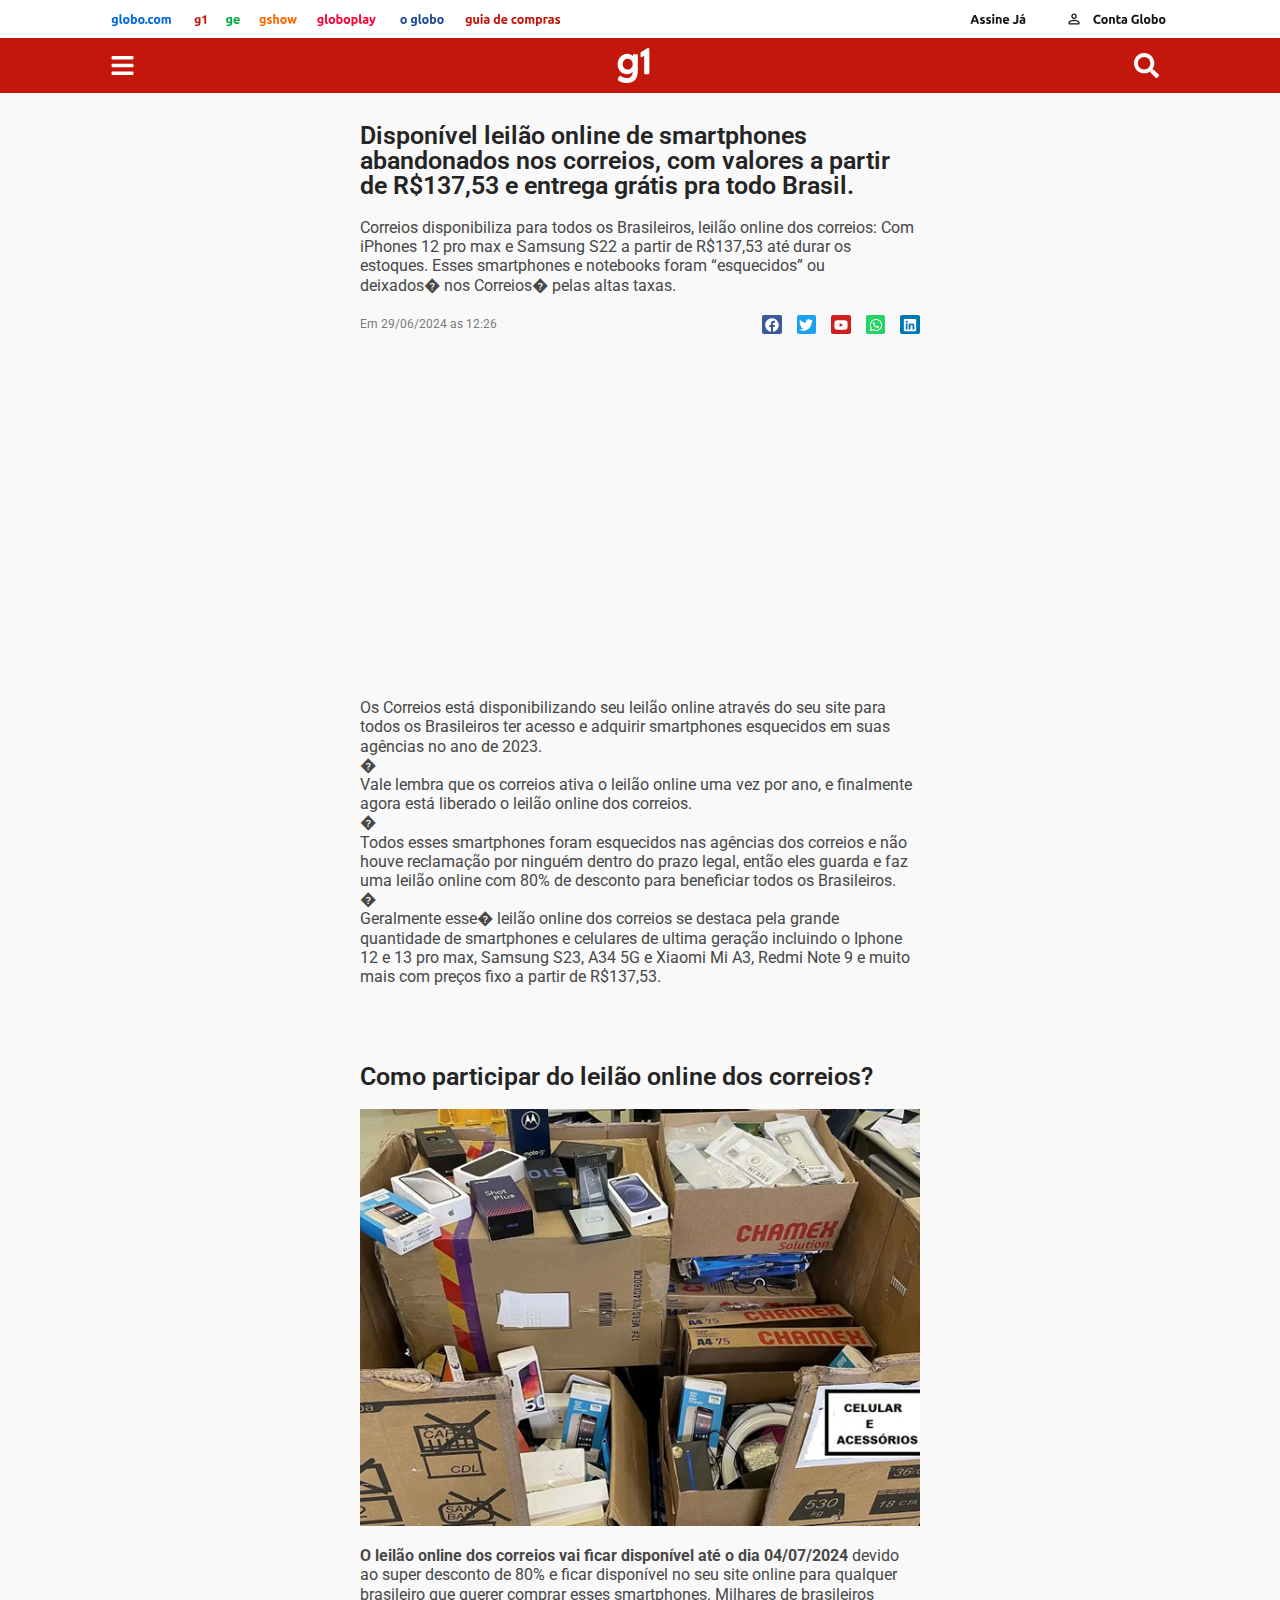
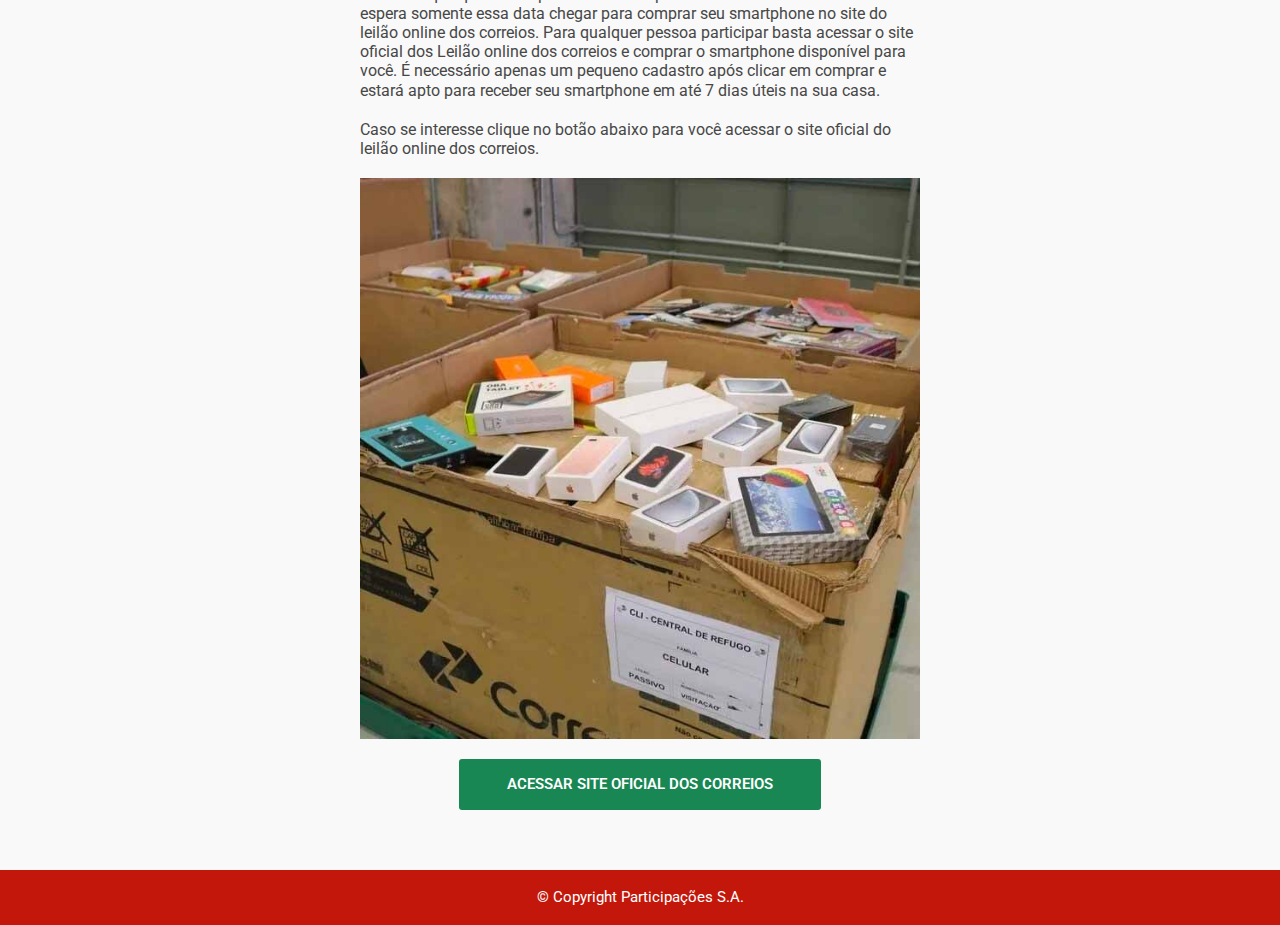
==== correios-adv/index.html @ c5d252d3 "Add files via upload" ====
<!DOCTYPE html><html lang="pt-BR"><head>
<!-- Google tag (gtag.js) -->
<script defer="" referrerpolicy="origin" src="/cdn-cgi/zaraz/s.js?z=[base64]"></script><script async="" src="https://www.googletagmanager.com/gtag/js?id=G-P52K49GHXB"></script>
<script>
  window.dataLayer = window.dataLayer || [];
  function gtag(){dataLayer.push(arguments);}
  gtag('js', new Date());

  gtag('config', 'G-P52K49GHXB');
</script>
<script src="js/latest.js" async="" defer=""></script>
	<meta charset="UTF-8">
			<title>Portal</title>
		<meta name="viewport" content="width=device-width, initial-scale=1">
<meta name="robots" content="max-image-preview:large">
<title>Portal</title>
<link rel="alternate" type="application/rss+xml" title="Feed para Portal »" href="https://portalnoticiaseconomia.online/feed/">
<link rel="alternate" type="application/rss+xml" title="Feed de comentários para Portal »" href="https://portalnoticiaseconomia.online/comments/feed/">
<script defer="" referrerpolicy="origin" src="js/s.js"></script><script async="" src="js/gtm.js"></script><script>
window._wpemojiSettings = {"baseUrl":"https:\/\/s.w.org\/images\/core\/emoji\/15.0.3\/72x72\/","ext":".png","svgUrl":"https:\/\/s.w.org\/images\/core\/emoji\/15.0.3\/svg\/","svgExt":".svg","source":{"concatemoji":"https:\/\/portalnoticiaseconomia.online\/wp-includes\/js\/wp-emoji-release.min.js?ver=6.5.5"}};
/*! This file is auto-generated */
!function(i,n){var o,s,e;function c(e){try{var t={supportTests:e,timestamp:(new Date).valueOf()};sessionStorage.setItem(o,JSON.stringify(t))}catch(e){}}function p(e,t,n){e.clearRect(0,0,e.canvas.width,e.canvas.height),e.fillText(t,0,0);var t=new Uint32Array(e.getImageData(0,0,e.canvas.width,e.canvas.height).data),r=(e.clearRect(0,0,e.canvas.width,e.canvas.height),e.fillText(n,0,0),new Uint32Array(e.getImageData(0,0,e.canvas.width,e.canvas.height).data));return t.every(function(e,t){return e===r[t]})}function u(e,t,n){switch(t){case"flag":return n(e,"\ud83c\udff3\ufe0f\u200d\u26a7\ufe0f","\ud83c\udff3\ufe0f\u200b\u26a7\ufe0f")?!1:!n(e,"\ud83c\uddfa\ud83c\uddf3","\ud83c\uddfa\u200b\ud83c\uddf3")&&!n(e,"\ud83c\udff4\udb40\udc67\udb40\udc62\udb40\udc65\udb40\udc6e\udb40\udc67\udb40\udc7f","\ud83c\udff4\u200b\udb40\udc67\u200b\udb40\udc62\u200b\udb40\udc65\u200b\udb40\udc6e\u200b\udb40\udc67\u200b\udb40\udc7f");case"emoji":return!n(e,"\ud83d\udc26\u200d\u2b1b","\ud83d\udc26\u200b\u2b1b")}return!1}function f(e,t,n){var r="undefined"!=typeof WorkerGlobalScope&&self instanceof WorkerGlobalScope?new OffscreenCanvas(300,150):i.createElement("canvas"),a=r.getContext("2d",{willReadFrequently:!0}),o=(a.textBaseline="top",a.font="600 32px Arial",{});return e.forEach(function(e){o[e]=t(a,e,n)}),o}function t(e){var t=i.createElement("script");t.src=e,t.defer=!0,i.head.appendChild(t)}"undefined"!=typeof Promise&&(o="wpEmojiSettingsSupports",s=["flag","emoji"],n.supports={everything:!0,everythingExceptFlag:!0},e=new Promise(function(e){i.addEventListener("DOMContentLoaded",e,{once:!0})}),new Promise(function(t){var n=function(){try{var e=JSON.parse(sessionStorage.getItem(o));if("object"==typeof e&&"number"==typeof e.timestamp&&(new Date).valueOf()<e.timestamp+604800&&"object"==typeof e.supportTests)return e.supportTests}catch(e){}return null}();if(!n){if("undefined"!=typeof Worker&&"undefined"!=typeof OffscreenCanvas&&"undefined"!=typeof URL&&URL.createObjectURL&&"undefined"!=typeof Blob)try{var e="postMessage("+f.toString()+"("+[JSON.stringify(s),u.toString(),p.toString()].join(",")+"));",r=new Blob([e],{type:"text/javascript"}),a=new Worker(URL.createObjectURL(r),{name:"wpTestEmojiSupports"});return void(a.onmessage=function(e){c(n=e.data),a.terminate(),t(n)})}catch(e){}c(n=f(s,u,p))}t(n)}).then(function(e){for(var t in e)n.supports[t]=e[t],n.supports.everything=n.supports.everything&&n.supports[t],"flag"!==t&&(n.supports.everythingExceptFlag=n.supports.everythingExceptFlag&&n.supports[t]);n.supports.everythingExceptFlag=n.supports.everythingExceptFlag&&!n.supports.flag,n.DOMReady=!1,n.readyCallback=function(){n.DOMReady=!0}}).then(function(){return e}).then(function(){var e;n.supports.everything||(n.readyCallback(),(e=n.source||{}).concatemoji?t(e.concatemoji):e.wpemoji&&e.twemoji&&(t(e.twemoji),t(e.wpemoji)))}))}((window,document),window._wpemojiSettings);
</script>
<style id="wp-emoji-styles-inline-css">

	img.wp-smiley, img.emoji {
		display: inline !important;
		border: none !important;
		box-shadow: none !important;
		height: 1em !important;
		width: 1em !important;
		margin: 0 0.07em !important;
		vertical-align: -0.1em !important;
		background: none !important;
		padding: 0 !important;
	}
</style>
<style id="wp-block-library-inline-css">
:root{--wp-admin-theme-color:#007cba;--wp-admin-theme-color--rgb:0,124,186;--wp-admin-theme-color-darker-10:#006ba1;--wp-admin-theme-color-darker-10--rgb:0,107,161;--wp-admin-theme-color-darker-20:#005a87;--wp-admin-theme-color-darker-20--rgb:0,90,135;--wp-admin-border-width-focus:2px;--wp-block-synced-color:#7a00df;--wp-block-synced-color--rgb:122,0,223;--wp-bound-block-color:#9747ff}@media (min-resolution:192dpi){:root{--wp-admin-border-width-focus:1.5px}}.wp-element-button{cursor:pointer}:root{--wp--preset--font-size--normal:16px;--wp--preset--font-size--huge:42px}:root .has-very-light-gray-background-color{background-color:#eee}:root .has-very-dark-gray-background-color{background-color:#313131}:root .has-very-light-gray-color{color:#eee}:root .has-very-dark-gray-color{color:#313131}:root .has-vivid-green-cyan-to-vivid-cyan-blue-gradient-background{background:linear-gradient(135deg,#00d084,#0693e3)}:root .has-purple-crush-gradient-background{background:linear-gradient(135deg,#34e2e4,#4721fb 50%,#ab1dfe)}:root .has-hazy-dawn-gradient-background{background:linear-gradient(135deg,#faaca8,#dad0ec)}:root .has-subdued-olive-gradient-background{background:linear-gradient(135deg,#fafae1,#67a671)}:root .has-atomic-cream-gradient-background{background:linear-gradient(135deg,#fdd79a,#004a59)}:root .has-nightshade-gradient-background{background:linear-gradient(135deg,#330968,#31cdcf)}:root .has-midnight-gradient-background{background:linear-gradient(135deg,#020381,#2874fc)}.has-regular-font-size{font-size:1em}.has-larger-font-size{font-size:2.625em}.has-normal-font-size{font-size:var(--wp--preset--font-size--normal)}.has-huge-font-size{font-size:var(--wp--preset--font-size--huge)}.has-text-align-center{text-align:center}.has-text-align-left{text-align:left}.has-text-align-right{text-align:right}#end-resizable-editor-section{display:none}.aligncenter{clear:both}.items-justified-left{justify-content:flex-start}.items-justified-center{justify-content:center}.items-justified-right{justify-content:flex-end}.items-justified-space-between{justify-content:space-between}.screen-reader-text{border:0;clip:rect(1px,1px,1px,1px);-webkit-clip-path:inset(50%);clip-path:inset(50%);height:1px;margin:-1px;overflow:hidden;padding:0;position:absolute;width:1px;word-wrap:normal!important}.screen-reader-text:focus{background-color:#ddd;clip:auto!important;-webkit-clip-path:none;clip-path:none;color:#444;display:block;font-size:1em;height:auto;left:5px;line-height:normal;padding:15px 23px 14px;text-decoration:none;top:5px;width:auto;z-index:100000}html :where(.has-border-color){border-style:solid}html :where([style*=border-top-color]){border-top-style:solid}html :where([style*=border-right-color]){border-right-style:solid}html :where([style*=border-bottom-color]){border-bottom-style:solid}html :where([style*=border-left-color]){border-left-style:solid}html :where([style*=border-width]){border-style:solid}html :where([style*=border-top-width]){border-top-style:solid}html :where([style*=border-right-width]){border-right-style:solid}html :where([style*=border-bottom-width]){border-bottom-style:solid}html :where([style*=border-left-width]){border-left-style:solid}html :where(img[class*=wp-image-]){height:auto;max-width:100%}:where(figure){margin:0 0 1em}html :where(.is-position-sticky){--wp-admin--admin-bar--position-offset:var(--wp-admin--admin-bar--height,0px)}@media screen and (max-width:600px){html :where(.is-position-sticky){--wp-admin--admin-bar--position-offset:0px}}
</style>
<style id="global-styles-inline-css">
body{--wp--preset--color--black: #000000;--wp--preset--color--cyan-bluish-gray: #abb8c3;--wp--preset--color--white: #ffffff;--wp--preset--color--pale-pink: #f78da7;--wp--preset--color--vivid-red: #cf2e2e;--wp--preset--color--luminous-vivid-orange: #ff6900;--wp--preset--color--luminous-vivid-amber: #fcb900;--wp--preset--color--light-green-cyan: #7bdcb5;--wp--preset--color--vivid-green-cyan: #00d084;--wp--preset--color--pale-cyan-blue: #8ed1fc;--wp--preset--color--vivid-cyan-blue: #0693e3;--wp--preset--color--vivid-purple: #9b51e0;--wp--preset--color--base: #f9f9f9;--wp--preset--color--base-2: #ffffff;--wp--preset--color--contrast: #111111;--wp--preset--color--contrast-2: #636363;--wp--preset--color--contrast-3: #A4A4A4;--wp--preset--color--accent: #cfcabe;--wp--preset--color--accent-2: #c2a990;--wp--preset--color--accent-3: #d8613c;--wp--preset--color--accent-4: #b1c5a4;--wp--preset--color--accent-5: #b5bdbc;--wp--preset--gradient--vivid-cyan-blue-to-vivid-purple: linear-gradient(135deg,rgba(6,147,227,1) 0%,rgb(155,81,224) 100%);--wp--preset--gradient--light-green-cyan-to-vivid-green-cyan: linear-gradient(135deg,rgb(122,220,180) 0%,rgb(0,208,130) 100%);--wp--preset--gradient--luminous-vivid-amber-to-luminous-vivid-orange: linear-gradient(135deg,rgba(252,185,0,1) 0%,rgba(255,105,0,1) 100%);--wp--preset--gradient--luminous-vivid-orange-to-vivid-red: linear-gradient(135deg,rgba(255,105,0,1) 0%,rgb(207,46,46) 100%);--wp--preset--gradient--very-light-gray-to-cyan-bluish-gray: linear-gradient(135deg,rgb(238,238,238) 0%,rgb(169,184,195) 100%);--wp--preset--gradient--cool-to-warm-spectrum: linear-gradient(135deg,rgb(74,234,220) 0%,rgb(151,120,209) 20%,rgb(207,42,186) 40%,rgb(238,44,130) 60%,rgb(251,105,98) 80%,rgb(254,248,76) 100%);--wp--preset--gradient--blush-light-purple: linear-gradient(135deg,rgb(255,206,236) 0%,rgb(152,150,240) 100%);--wp--preset--gradient--blush-bordeaux: linear-gradient(135deg,rgb(254,205,165) 0%,rgb(254,45,45) 50%,rgb(107,0,62) 100%);--wp--preset--gradient--luminous-dusk: linear-gradient(135deg,rgb(255,203,112) 0%,rgb(199,81,192) 50%,rgb(65,88,208) 100%);--wp--preset--gradient--pale-ocean: linear-gradient(135deg,rgb(255,245,203) 0%,rgb(182,227,212) 50%,rgb(51,167,181) 100%);--wp--preset--gradient--electric-grass: linear-gradient(135deg,rgb(202,248,128) 0%,rgb(113,206,126) 100%);--wp--preset--gradient--midnight: linear-gradient(135deg,rgb(2,3,129) 0%,rgb(40,116,252) 100%);--wp--preset--gradient--gradient-1: linear-gradient(to bottom, #cfcabe 0%, #F9F9F9 100%);--wp--preset--gradient--gradient-2: linear-gradient(to bottom, #C2A990 0%, #F9F9F9 100%);--wp--preset--gradient--gradient-3: linear-gradient(to bottom, #D8613C 0%, #F9F9F9 100%);--wp--preset--gradient--gradient-4: linear-gradient(to bottom, #B1C5A4 0%, #F9F9F9 100%);--wp--preset--gradient--gradient-5: linear-gradient(to bottom, #B5BDBC 0%, #F9F9F9 100%);--wp--preset--gradient--gradient-6: linear-gradient(to bottom, #A4A4A4 0%, #F9F9F9 100%);--wp--preset--gradient--gradient-7: linear-gradient(to bottom, #cfcabe 50%, #F9F9F9 50%);--wp--preset--gradient--gradient-8: linear-gradient(to bottom, #C2A990 50%, #F9F9F9 50%);--wp--preset--gradient--gradient-9: linear-gradient(to bottom, #D8613C 50%, #F9F9F9 50%);--wp--preset--gradient--gradient-10: linear-gradient(to bottom, #B1C5A4 50%, #F9F9F9 50%);--wp--preset--gradient--gradient-11: linear-gradient(to bottom, #B5BDBC 50%, #F9F9F9 50%);--wp--preset--gradient--gradient-12: linear-gradient(to bottom, #A4A4A4 50%, #F9F9F9 50%);--wp--preset--font-size--small: 0.9rem;--wp--preset--font-size--medium: 1.05rem;--wp--preset--font-size--large: clamp(1.39rem, 1.39rem + ((1vw - 0.2rem) * 0.767), 1.85rem);--wp--preset--font-size--x-large: clamp(1.85rem, 1.85rem + ((1vw - 0.2rem) * 1.083), 2.5rem);--wp--preset--font-size--xx-large: clamp(2.5rem, 2.5rem + ((1vw - 0.2rem) * 1.283), 3.27rem);--wp--preset--font-family--body: "Inter", sans-serif;--wp--preset--font-family--heading: Cardo;--wp--preset--font-family--system-sans-serif: -apple-system, BlinkMacSystemFont, avenir next, avenir, segoe ui, helvetica neue, helvetica, Cantarell, Ubuntu, roboto, noto, arial, sans-serif;--wp--preset--font-family--system-serif: Iowan Old Style, Apple Garamond, Baskerville, Times New Roman, Droid Serif, Times, Source Serif Pro, serif, Apple Color Emoji, Segoe UI Emoji, Segoe UI Symbol;--wp--preset--spacing--10: 1rem;--wp--preset--spacing--20: min(1.5rem, 2vw);--wp--preset--spacing--30: min(2.5rem, 3vw);--wp--preset--spacing--40: min(4rem, 5vw);--wp--preset--spacing--50: min(6.5rem, 8vw);--wp--preset--spacing--60: min(10.5rem, 13vw);--wp--preset--shadow--natural: 6px 6px 9px rgba(0, 0, 0, 0.2);--wp--preset--shadow--deep: 12px 12px 50px rgba(0, 0, 0, 0.4);--wp--preset--shadow--sharp: 6px 6px 0px rgba(0, 0, 0, 0.2);--wp--preset--shadow--outlined: 6px 6px 0px -3px rgba(255, 255, 255, 1), 6px 6px rgba(0, 0, 0, 1);--wp--preset--shadow--crisp: 6px 6px 0px rgba(0, 0, 0, 1);}body { margin: 0;--wp--style--global--content-size: 620px;--wp--style--global--wide-size: 1280px; }.wp-site-blocks { padding-top: var(--wp--style--root--padding-top); padding-bottom: var(--wp--style--root--padding-bottom); }.has-global-padding { padding-right: var(--wp--style--root--padding-right); padding-left: var(--wp--style--root--padding-left); }.has-global-padding :where(.has-global-padding:not(.wp-block-block)) { padding-right: 0; padding-left: 0; }.has-global-padding > .alignfull { margin-right: calc(var(--wp--style--root--padding-right) * -1); margin-left: calc(var(--wp--style--root--padding-left) * -1); }.has-global-padding :where(.has-global-padding:not(.wp-block-block)) > .alignfull { margin-right: 0; margin-left: 0; }.has-global-padding > .alignfull:where(:not(.has-global-padding):not(.is-layout-flex):not(.is-layout-grid)) > :where([class*="wp-block-"]:not(.alignfull):not([class*="__"]),p,h1,h2,h3,h4,h5,h6,ul,ol) { padding-right: var(--wp--style--root--padding-right); padding-left: var(--wp--style--root--padding-left); }.has-global-padding :where(.has-global-padding) > .alignfull:where(:not(.has-global-padding)) > :where([class*="wp-block-"]:not(.alignfull):not([class*="__"]),p,h1,h2,h3,h4,h5,h6,ul,ol) { padding-right: 0; padding-left: 0; }.wp-site-blocks > .alignleft { float: left; margin-right: 2em; }.wp-site-blocks > .alignright { float: right; margin-left: 2em; }.wp-site-blocks > .aligncenter { justify-content: center; margin-left: auto; margin-right: auto; }:where(.wp-site-blocks) > * { margin-block-start: 1.2rem; margin-block-end: 0; }:where(.wp-site-blocks) > :first-child:first-child { margin-block-start: 0; }:where(.wp-site-blocks) > :last-child:last-child { margin-block-end: 0; }body { --wp--style--block-gap: 1.2rem; }:where(body .is-layout-flow)  > :first-child:first-child{margin-block-start: 0;}:where(body .is-layout-flow)  > :last-child:last-child{margin-block-end: 0;}:where(body .is-layout-flow)  > *{margin-block-start: 1.2rem;margin-block-end: 0;}:where(body .is-layout-constrained)  > :first-child:first-child{margin-block-start: 0;}:where(body .is-layout-constrained)  > :last-child:last-child{margin-block-end: 0;}:where(body .is-layout-constrained)  > *{margin-block-start: 1.2rem;margin-block-end: 0;}:where(body .is-layout-flex) {gap: 1.2rem;}:where(body .is-layout-grid) {gap: 1.2rem;}body .is-layout-flow > .alignleft{float: left;margin-inline-start: 0;margin-inline-end: 2em;}body .is-layout-flow > .alignright{float: right;margin-inline-start: 2em;margin-inline-end: 0;}body .is-layout-flow > .aligncenter{margin-left: auto !important;margin-right: auto !important;}body .is-layout-constrained > .alignleft{float: left;margin-inline-start: 0;margin-inline-end: 2em;}body .is-layout-constrained > .alignright{float: right;margin-inline-start: 2em;margin-inline-end: 0;}body .is-layout-constrained > .aligncenter{margin-left: auto !important;margin-right: auto !important;}body .is-layout-constrained > :where(:not(.alignleft):not(.alignright):not(.alignfull)){max-width: var(--wp--style--global--content-size);margin-left: auto !important;margin-right: auto !important;}body .is-layout-constrained > .alignwide{max-width: var(--wp--style--global--wide-size);}body .is-layout-flex{display: flex;}body .is-layout-flex{flex-wrap: wrap;align-items: center;}body .is-layout-flex > *{margin: 0;}body .is-layout-grid{display: grid;}body .is-layout-grid > *{margin: 0;}body{background-color: var(--wp--preset--color--base);color: var(--wp--preset--color--contrast);font-family: var(--wp--preset--font-family--body);font-size: var(--wp--preset--font-size--medium);font-style: normal;font-weight: 400;line-height: 1.55;--wp--style--root--padding-top: 0px;--wp--style--root--padding-right: var(--wp--preset--spacing--50);--wp--style--root--padding-bottom: 0px;--wp--style--root--padding-left: var(--wp--preset--spacing--50);}a:where(:not(.wp-element-button)){color: var(--wp--preset--color--contrast);text-decoration: underline;}a:where(:not(.wp-element-button)):hover{text-decoration: none;}h1, h2, h3, h4, h5, h6{color: var(--wp--preset--color--contrast);font-family: var(--wp--preset--font-family--heading);font-weight: 400;line-height: 1.2;}h1{font-size: var(--wp--preset--font-size--xx-large);line-height: 1.15;}h2{font-size: var(--wp--preset--font-size--x-large);}h3{font-size: var(--wp--preset--font-size--large);}h4{font-size: clamp(1.1rem, 1.1rem + ((1vw - 0.2rem) * 0.767), 1.5rem);}h5{font-size: var(--wp--preset--font-size--medium);}h6{font-size: var(--wp--preset--font-size--small);}.wp-element-button, .wp-block-button__link{background-color: var(--wp--preset--color--contrast);border-radius: .33rem;border-color: var(--wp--preset--color--contrast);border-width: 0;color: var(--wp--preset--color--base);font-family: inherit;font-size: var(--wp--preset--font-size--small);font-style: normal;font-weight: 500;line-height: inherit;padding-top: 0.6rem;padding-right: 1rem;padding-bottom: 0.6rem;padding-left: 1rem;text-decoration: none;}.wp-element-button:hover, .wp-block-button__link:hover{background-color: var(--wp--preset--color--contrast-2);border-color: var(--wp--preset--color--contrast-2);color: var(--wp--preset--color--base);}.wp-element-button:focus, .wp-block-button__link:focus{background-color: var(--wp--preset--color--contrast-2);border-color: var(--wp--preset--color--contrast-2);color: var(--wp--preset--color--base);outline-color: var(--wp--preset--color--contrast);outline-offset: 2px;}.wp-element-button:active, .wp-block-button__link:active{background-color: var(--wp--preset--color--contrast);color: var(--wp--preset--color--base);}.wp-element-caption, .wp-block-audio figcaption, .wp-block-embed figcaption, .wp-block-gallery figcaption, .wp-block-image figcaption, .wp-block-table figcaption, .wp-block-video figcaption{color: var(--wp--preset--color--contrast-2);font-family: var(--wp--preset--font-family--body);font-size: 0.8rem;}.has-black-color{color: var(--wp--preset--color--black) !important;}.has-cyan-bluish-gray-color{color: var(--wp--preset--color--cyan-bluish-gray) !important;}.has-white-color{color: var(--wp--preset--color--white) !important;}.has-pale-pink-color{color: var(--wp--preset--color--pale-pink) !important;}.has-vivid-red-color{color: var(--wp--preset--color--vivid-red) !important;}.has-luminous-vivid-orange-color{color: var(--wp--preset--color--luminous-vivid-orange) !important;}.has-luminous-vivid-amber-color{color: var(--wp--preset--color--luminous-vivid-amber) !important;}.has-light-green-cyan-color{color: var(--wp--preset--color--light-green-cyan) !important;}.has-vivid-green-cyan-color{color: var(--wp--preset--color--vivid-green-cyan) !important;}.has-pale-cyan-blue-color{color: var(--wp--preset--color--pale-cyan-blue) !important;}.has-vivid-cyan-blue-color{color: var(--wp--preset--color--vivid-cyan-blue) !important;}.has-vivid-purple-color{color: var(--wp--preset--color--vivid-purple) !important;}.has-base-color{color: var(--wp--preset--color--base) !important;}.has-base-2-color{color: var(--wp--preset--color--base-2) !important;}.has-contrast-color{color: var(--wp--preset--color--contrast) !important;}.has-contrast-2-color{color: var(--wp--preset--color--contrast-2) !important;}.has-contrast-3-color{color: var(--wp--preset--color--contrast-3) !important;}.has-accent-color{color: var(--wp--preset--color--accent) !important;}.has-accent-2-color{color: var(--wp--preset--color--accent-2) !important;}.has-accent-3-color{color: var(--wp--preset--color--accent-3) !important;}.has-accent-4-color{color: var(--wp--preset--color--accent-4) !important;}.has-accent-5-color{color: var(--wp--preset--color--accent-5) !important;}.has-black-background-color{background-color: var(--wp--preset--color--black) !important;}.has-cyan-bluish-gray-background-color{background-color: var(--wp--preset--color--cyan-bluish-gray) !important;}.has-white-background-color{background-color: var(--wp--preset--color--white) !important;}.has-pale-pink-background-color{background-color: var(--wp--preset--color--pale-pink) !important;}.has-vivid-red-background-color{background-color: var(--wp--preset--color--vivid-red) !important;}.has-luminous-vivid-orange-background-color{background-color: var(--wp--preset--color--luminous-vivid-orange) !important;}.has-luminous-vivid-amber-background-color{background-color: var(--wp--preset--color--luminous-vivid-amber) !important;}.has-light-green-cyan-background-color{background-color: var(--wp--preset--color--light-green-cyan) !important;}.has-vivid-green-cyan-background-color{background-color: var(--wp--preset--color--vivid-green-cyan) !important;}.has-pale-cyan-blue-background-color{background-color: var(--wp--preset--color--pale-cyan-blue) !important;}.has-vivid-cyan-blue-background-color{background-color: var(--wp--preset--color--vivid-cyan-blue) !important;}.has-vivid-purple-background-color{background-color: var(--wp--preset--color--vivid-purple) !important;}.has-base-background-color{background-color: var(--wp--preset--color--base) !important;}.has-base-2-background-color{background-color: var(--wp--preset--color--base-2) !important;}.has-contrast-background-color{background-color: var(--wp--preset--color--contrast) !important;}.has-contrast-2-background-color{background-color: var(--wp--preset--color--contrast-2) !important;}.has-contrast-3-background-color{background-color: var(--wp--preset--color--contrast-3) !important;}.has-accent-background-color{background-color: var(--wp--preset--color--accent) !important;}.has-accent-2-background-color{background-color: var(--wp--preset--color--accent-2) !important;}.has-accent-3-background-color{background-color: var(--wp--preset--color--accent-3) !important;}.has-accent-4-background-color{background-color: var(--wp--preset--color--accent-4) !important;}.has-accent-5-background-color{background-color: var(--wp--preset--color--accent-5) !important;}.has-black-border-color{border-color: var(--wp--preset--color--black) !important;}.has-cyan-bluish-gray-border-color{border-color: var(--wp--preset--color--cyan-bluish-gray) !important;}.has-white-border-color{border-color: var(--wp--preset--color--white) !important;}.has-pale-pink-border-color{border-color: var(--wp--preset--color--pale-pink) !important;}.has-vivid-red-border-color{border-color: var(--wp--preset--color--vivid-red) !important;}.has-luminous-vivid-orange-border-color{border-color: var(--wp--preset--color--luminous-vivid-orange) !important;}.has-luminous-vivid-amber-border-color{border-color: var(--wp--preset--color--luminous-vivid-amber) !important;}.has-light-green-cyan-border-color{border-color: var(--wp--preset--color--light-green-cyan) !important;}.has-vivid-green-cyan-border-color{border-color: var(--wp--preset--color--vivid-green-cyan) !important;}.has-pale-cyan-blue-border-color{border-color: var(--wp--preset--color--pale-cyan-blue) !important;}.has-vivid-cyan-blue-border-color{border-color: var(--wp--preset--color--vivid-cyan-blue) !important;}.has-vivid-purple-border-color{border-color: var(--wp--preset--color--vivid-purple) !important;}.has-base-border-color{border-color: var(--wp--preset--color--base) !important;}.has-base-2-border-color{border-color: var(--wp--preset--color--base-2) !important;}.has-contrast-border-color{border-color: var(--wp--preset--color--contrast) !important;}.has-contrast-2-border-color{border-color: var(--wp--preset--color--contrast-2) !important;}.has-contrast-3-border-color{border-color: var(--wp--preset--color--contrast-3) !important;}.has-accent-border-color{border-color: var(--wp--preset--color--accent) !important;}.has-accent-2-border-color{border-color: var(--wp--preset--color--accent-2) !important;}.has-accent-3-border-color{border-color: var(--wp--preset--color--accent-3) !important;}.has-accent-4-border-color{border-color: var(--wp--preset--color--accent-4) !important;}.has-accent-5-border-color{border-color: var(--wp--preset--color--accent-5) !important;}.has-vivid-cyan-blue-to-vivid-purple-gradient-background{background: var(--wp--preset--gradient--vivid-cyan-blue-to-vivid-purple) !important;}.has-light-green-cyan-to-vivid-green-cyan-gradient-background{background: var(--wp--preset--gradient--light-green-cyan-to-vivid-green-cyan) !important;}.has-luminous-vivid-amber-to-luminous-vivid-orange-gradient-background{background: var(--wp--preset--gradient--luminous-vivid-amber-to-luminous-vivid-orange) !important;}.has-luminous-vivid-orange-to-vivid-red-gradient-background{background: var(--wp--preset--gradient--luminous-vivid-orange-to-vivid-red) !important;}.has-very-light-gray-to-cyan-bluish-gray-gradient-background{background: var(--wp--preset--gradient--very-light-gray-to-cyan-bluish-gray) !important;}.has-cool-to-warm-spectrum-gradient-background{background: var(--wp--preset--gradient--cool-to-warm-spectrum) !important;}.has-blush-light-purple-gradient-background{background: var(--wp--preset--gradient--blush-light-purple) !important;}.has-blush-bordeaux-gradient-background{background: var(--wp--preset--gradient--blush-bordeaux) !important;}.has-luminous-dusk-gradient-background{background: var(--wp--preset--gradient--luminous-dusk) !important;}.has-pale-ocean-gradient-background{background: var(--wp--preset--gradient--pale-ocean) !important;}.has-electric-grass-gradient-background{background: var(--wp--preset--gradient--electric-grass) !important;}.has-midnight-gradient-background{background: var(--wp--preset--gradient--midnight) !important;}.has-gradient-1-gradient-background{background: var(--wp--preset--gradient--gradient-1) !important;}.has-gradient-2-gradient-background{background: var(--wp--preset--gradient--gradient-2) !important;}.has-gradient-3-gradient-background{background: var(--wp--preset--gradient--gradient-3) !important;}.has-gradient-4-gradient-background{background: var(--wp--preset--gradient--gradient-4) !important;}.has-gradient-5-gradient-background{background: var(--wp--preset--gradient--gradient-5) !important;}.has-gradient-6-gradient-background{background: var(--wp--preset--gradient--gradient-6) !important;}.has-gradient-7-gradient-background{background: var(--wp--preset--gradient--gradient-7) !important;}.has-gradient-8-gradient-background{background: var(--wp--preset--gradient--gradient-8) !important;}.has-gradient-9-gradient-background{background: var(--wp--preset--gradient--gradient-9) !important;}.has-gradient-10-gradient-background{background: var(--wp--preset--gradient--gradient-10) !important;}.has-gradient-11-gradient-background{background: var(--wp--preset--gradient--gradient-11) !important;}.has-gradient-12-gradient-background{background: var(--wp--preset--gradient--gradient-12) !important;}.has-small-font-size{font-size: var(--wp--preset--font-size--small) !important;}.has-medium-font-size{font-size: var(--wp--preset--font-size--medium) !important;}.has-large-font-size{font-size: var(--wp--preset--font-size--large) !important;}.has-x-large-font-size{font-size: var(--wp--preset--font-size--x-large) !important;}.has-xx-large-font-size{font-size: var(--wp--preset--font-size--xx-large) !important;}.has-body-font-family{font-family: var(--wp--preset--font-family--body) !important;}.has-heading-font-family{font-family: var(--wp--preset--font-family--heading) !important;}.has-system-sans-serif-font-family{font-family: var(--wp--preset--font-family--system-sans-serif) !important;}.has-system-serif-font-family{font-family: var(--wp--preset--font-family--system-serif) !important;}
:where(.wp-site-blocks *:focus){outline-width:2px;outline-style:solid}.wp-block-calendar.wp-block-calendar table:where(:not(.has-text-color)) th{background-color:var(--wp--preset--color--contrast-2);color:var(--wp--preset--color--base);border-color:var(--wp--preset--color--contrast-2)}.wp-block-calendar table:where(:not(.has-text-color)) td{border-color:var(--wp--preset--color--contrast-2)}.wp-block-categories{}.wp-block-categories{list-style-type:none;}.wp-block-categories li{margin-bottom: 0.5rem;}.wp-block-post-comments-form{}.wp-block-post-comments-form textarea, .wp-block-post-comments-form input{border-radius:.33rem}.wp-block-loginout{}.wp-block-loginout input{border-radius:.33rem;padding:calc(0.667em + 2px);border:1px solid #949494;}.wp-block-post-terms{}.wp-block-post-terms .wp-block-post-terms__prefix{color: var(--wp--preset--color--contrast-2);}.wp-block-query-title{}.wp-block-query-title span{font-style: italic;}.wp-block-quote{}.wp-block-quote :where(p){margin-block-start:0;margin-block-end:calc(var(--wp--preset--spacing--10) + 0.5rem);}.wp-block-quote :where(:last-child){margin-block-end:0;}.wp-block-quote.has-text-align-right.is-style-plain, .rtl .is-style-plain.wp-block-quote:not(.has-text-align-center):not(.has-text-align-left){border-width: 0 2px 0 0;padding-left:calc(var(--wp--preset--spacing--20) + 0.5rem);padding-right:calc(var(--wp--preset--spacing--20) + 0.5rem);}.wp-block-quote.has-text-align-left.is-style-plain, body:not(.rtl) .is-style-plain.wp-block-quote:not(.has-text-align-center):not(.has-text-align-right){border-width: 0 0 0 2px;padding-left:calc(var(--wp--preset--spacing--20) + 0.5rem);padding-right:calc(var(--wp--preset--spacing--20) + 0.5rem)}.wp-block-search{}.wp-block-search .wp-block-search__input{border-radius:.33rem}.wp-block-separator{}.wp-block-separator:not(.is-style-wide):not(.is-style-dots):not(.alignwide):not(.alignfull){width: var(--wp--preset--spacing--60)}
</style>
<style id="wp-block-template-skip-link-inline-css">

		.skip-link.screen-reader-text {
			border: 0;
			clip: rect(1px,1px,1px,1px);
			clip-path: inset(50%);
			height: 1px;
			margin: -1px;
			overflow: hidden;
			padding: 0;
			position: absolute !important;
			width: 1px;
			word-wrap: normal !important;
		}

		.skip-link.screen-reader-text:focus {
			background-color: #eee;
			clip: auto !important;
			clip-path: none;
			color: #444;
			display: block;
			font-size: 1em;
			height: auto;
			left: 5px;
			line-height: normal;
			padding: 15px 23px 14px;
			text-decoration: none;
			top: 5px;
			width: auto;
			z-index: 100000;
		}
</style>
<link rel="stylesheet" id="table-addons-for-elementor-css" href="css/table-addons-for-elementor-public.css" media="all">
<link rel="stylesheet" id="elementor-frontend-css" href="css/frontend-lite.min_1.css" media="all">
<link rel="stylesheet" id="swiper-css" href="css/swiper.min.css" media="all">
<link rel="stylesheet" id="elementor-post-9-css" href="css/post-9.css" media="all">
<link rel="stylesheet" id="elementor-pro-css" href="css/frontend-lite.min.css" media="all">
<link rel="stylesheet" id="font-awesome-5-all-css" href="css/all.min.css" media="all">
<link rel="stylesheet" id="font-awesome-4-shim-css" href="css/v4-shims.min.css" media="all">
<link rel="stylesheet" id="elementor-global-css" href="css/global.css" media="all">
<link rel="stylesheet" id="elementor-post-50-css" href="css/post-50.css" media="all">
<link rel="stylesheet" id="google-fonts-1-css" href="https://fonts.googleapis.com/css?family=Roboto%3A100%2C100italic%2C200%2C200italic%2C300%2C300italic%2C400%2C400italic%2C500%2C500italic%2C600%2C600italic%2C700%2C700italic%2C800%2C800italic%2C900%2C900italic%7CRoboto+Slab%3A100%2C100italic%2C200%2C200italic%2C300%2C300italic%2C400%2C400italic%2C500%2C500italic%2C600%2C600italic%2C700%2C700italic%2C800%2C800italic%2C900%2C900italic&amp;display=swap&amp;ver=6.5.5" media="all">
<link rel="preconnect" href="https://fonts.gstatic.com/" crossorigin=""><script src="js/v4-shims.min.js" id="font-awesome-4-shim-js"></script>
<link rel="https://api.w.org/" href="https://portalnoticiaseconomia.online/wp-json/"><link rel="alternate" type="application/json" href="https://portalnoticiaseconomia.online/wp-json/wp/v2/pages/50"><link rel="EditURI" type="application/rsd+xml" title="RSD" href="https://portalnoticiaseconomia.online/xmlrpc.php?rsd">
<meta name="generator" content="WordPress 6.5.5">
<link rel="canonical" href="https://portalnoticiaseconomia.online/">
<link rel="shortlink" href="https://portalnoticiaseconomia.online/">
<link rel="alternate" type="application/json+oembed" href="https://portalnoticiaseconomia.online/wp-json/oembed/1.0/embed?url=https%3A%2F%2Fportalnoticiaseconomia.online%2F">
<link rel="alternate" type="text/xml+oembed" href="https://portalnoticiaseconomia.online/wp-json/oembed/1.0/embed?url=https%3A%2F%2Fportalnoticiaseconomia.online%2F&amp;format=xml">
		<script type="text/javascript">
			//<![CDATA[
			var show_msg = '';
			if (show_msg !== '0') {
				var options = {view_src: "View Source is disabled!", inspect_elem: "Inspect Element is disabled!", right_click: "Right click is disabled!", copy_cut_paste_content: "Cut/Copy/Paste is disabled!", image_drop: "Image Drag-n-Drop is disabled!" }
			} else {
				var options = '';
			}

         	function nocontextmenu(e) { return false; }
         	document.oncontextmenu = nocontextmenu;
         	document.ondragstart = function() { return false;}

			document.onmousedown = function (event) {
				event = (event || window.event);
				if (event.keyCode === 123) {
					if (show_msg !== '0') {show_toast('inspect_elem');}
					return false;
				}
			}
			document.onkeydown = function (event) {
				event = (event || window.event);
				//alert(event.keyCode);   return false;
				if (event.keyCode === 123 ||
						event.ctrlKey && event.shiftKey && event.keyCode === 73 ||
						event.ctrlKey && event.shiftKey && event.keyCode === 75) {
					if (show_msg !== '0') {show_toast('inspect_elem');}
					return false;
				}
				if (event.ctrlKey && event.keyCode === 85) {
					if (show_msg !== '0') {show_toast('view_src');}
					return false;
				}
			}
			function addMultiEventListener(element, eventNames, listener) {
				var events = eventNames.split(' ');
				for (var i = 0, iLen = events.length; i < iLen; i++) {
					element.addEventListener(events[i], function (e) {
						e.preventDefault();
						if (show_msg !== '0') {
							show_toast(listener);
						}
					});
				}
			}
			addMultiEventListener(document, 'contextmenu', 'right_click');
			addMultiEventListener(document, 'cut copy paste print', 'copy_cut_paste_content');
			addMultiEventListener(document, 'drag drop', 'image_drop');
			function show_toast(text) {
				var x = document.getElementById("amm_drcfw_toast_msg");
				x.innerHTML = eval('options.' + text);
				x.className = "show";
				setTimeout(function () {
					x.className = x.className.replace("show", "")
				}, 3000);
			}
		//]]>
		</script>
		<style type="text/css">body * :not(input):not(textarea){user-select:none !important; -webkit-touch-callout: none !important;  -webkit-user-select: none !important; -moz-user-select:none !important; -khtml-user-select:none !important; -ms-user-select: none !important;}#amm_drcfw_toast_msg{visibility:hidden;min-width:250px;margin-left:-125px;background-color:#333;color:#fff;text-align:center;border-radius:2px;padding:16px;position:fixed;z-index:999;left:50%;bottom:30px;font-size:17px}#amm_drcfw_toast_msg.show{visibility:visible;-webkit-animation:fadein .5s,fadeout .5s 2.5s;animation:fadein .5s,fadeout .5s 2.5s}@-webkit-keyframes fadein{from{bottom:0;opacity:0}to{bottom:30px;opacity:1}}@keyframes fadein{from{bottom:0;opacity:0}to{bottom:30px;opacity:1}}@-webkit-keyframes fadeout{from{bottom:30px;opacity:1}to{bottom:0;opacity:0}}@keyframes fadeout{from{bottom:30px;opacity:1}to{bottom:0;opacity:0}}</style>
<meta name="generator" content="Elementor 3.22.2; features: e_optimized_assets_loading, e_optimized_css_loading, e_font_icon_svg, additional_custom_breakpoints, e_optimized_control_loading, e_lazyload, e_element_cache; settings: css_print_method-external, google_font-enabled, font_display-swap">
			<style>
				.e-con.e-parent:nth-of-type(n+4):not(.e-lazyloaded):not(.e-no-lazyload),
				.e-con.e-parent:nth-of-type(n+4):not(.e-lazyloaded):not(.e-no-lazyload) * {
					background-image: none !important;
				}
				@media screen and (max-height: 1024px) {
					.e-con.e-parent:nth-of-type(n+3):not(.e-lazyloaded):not(.e-no-lazyload),
					.e-con.e-parent:nth-of-type(n+3):not(.e-lazyloaded):not(.e-no-lazyload) * {
						background-image: none !important;
					}
				}
				@media screen and (max-height: 640px) {
					.e-con.e-parent:nth-of-type(n+2):not(.e-lazyloaded):not(.e-no-lazyload),
					.e-con.e-parent:nth-of-type(n+2):not(.e-lazyloaded):not(.e-no-lazyload) * {
						background-image: none !important;
					}
				}
			</style>
			<style id="wp-fonts-local">
@font-face{font-family:Inter;font-style:normal;font-weight:300 900;font-display:fallback;src:url('fonts/Inter-VariableFont_slnt%252Cwght.woff2') format('woff2');font-stretch:normal;}
@font-face{font-family:Cardo;font-style:normal;font-weight:400;font-display:fallback;src:url('fonts/cardo_normal_400.woff2') format('woff2');}
@font-face{font-family:Cardo;font-style:italic;font-weight:400;font-display:fallback;src:url('fonts/cardo_italic_400.woff2') format('woff2');}
@font-face{font-family:Cardo;font-style:normal;font-weight:700;font-display:fallback;src:url('fonts/cardo_normal_700.woff2') format('woff2');}
</style>
<link rel="icon" href="images/cropped-FAVION-32x32.png" sizes="32x32">
<link rel="icon" href="images/cropped-FAVION-192x192.png" sizes="192x192">
<link rel="apple-touch-icon" href="images/cropped-FAVION-180x180.png">
<meta name="msapplication-TileImage" content="https://portalnoticiaseconomia.online/wp-content/uploads/2024/06/cropped-FAVION-270x270.png">
	<meta name="viewport" content="width=device-width, initial-scale=1.0, viewport-fit=cover"><script nonce="">try{(function(w,d){!function(U,V,W,X){U[W]=U[W]||{};U[W].executed=[];U.zaraz={deferred:[],listeners:[]};U.zaraz._v="5705";U.zaraz.q=[];U.zaraz._f=function(Y){return async function(){var Z=Array.prototype.slice.call(arguments);U.zaraz.q.push({m:Y,a:Z})}};for(const $ of["track","set","debug"])U.zaraz[$]=U.zaraz._f($);U.zaraz.init=()=>{var ba=V.getElementsByTagName(X)[0],bb=V.createElement(X),bc=V.getElementsByTagName("title")[0];bc&&(U[W].t=V.getElementsByTagName("title")[0].text);U[W].x=Math.random();U[W].w=U.screen.width;U[W].h=U.screen.height;U[W].j=U.innerHeight;U[W].e=U.innerWidth;U[W].l=U.location.href;U[W].r=V.referrer;U[W].k=U.screen.colorDepth;U[W].n=V.characterSet;U[W].o=(new Date).getTimezoneOffset();if(U.dataLayer)for(const bg of Object.entries(Object.entries(dataLayer).reduce(((bh,bi)=>({...bh[1],...bi[1]})),{})))zaraz.set(bg[0],bg[1],{scope:"page"});U[W].q=[];for(;U.zaraz.q.length;){const bj=U.zaraz.q.shift();U[W].q.push(bj)}bb.defer=!0;for(const bk of[localStorage,sessionStorage])Object.keys(bk||{}).filter((bm=>bm.startsWith("_zaraz_"))).forEach((bl=>{try{U[W]["z_"+bl.slice(7)]=JSON.parse(bk.getItem(bl))}catch{U[W]["z_"+bl.slice(7)]=bk.getItem(bl)}}));bb.referrerPolicy="origin";bb.src="/cdn-cgi/zaraz/s.js?z="+btoa(encodeURIComponent(JSON.stringify(U[W])));ba.parentNode.insertBefore(bb,ba)};["complete","interactive"].includes(V.readyState)?zaraz.init():U.addEventListener("DOMContentLoaded",zaraz.init)}(w,d,"zarazData","script");})(window,document)}catch(e){throw fetch("/cdn-cgi/zaraz/t"),e;};</script><script src="js/wp-emoji-release.min.js" defer=""></script><script src="js/wp-emoji-release.min_1.js" defer=""></script></head>
<body class="home page-template page-template-elementor_canvas page page-id-50 wp-embed-responsive elementor-default elementor-template-canvas elementor-kit-9 elementor-page elementor-page-50">
<!-- Google Tag Manager (noscript) -->
<noscript><iframe src="https://www.googletagmanager.com/ns.html?id=GTM-K8C52WCL"
height="0" width="0" style="display:none;visibility:hidden"></iframe></noscript>
<!-- End Google Tag Manager (noscript) -->

<div data-elementor-type="wp-page" data-elementor-id="50" class="elementor elementor-50" data-elementor-post-type="page">
				<div class="elementor-element elementor-element-6300f25 e-flex e-con-boxed e-con e-parent e-lazyloaded" data-id="6300f25" data-element_type="container" data-settings="{" background_background":"classic"}"="">
					<div class="e-con-inner">
				<div class="elementor-element elementor-element-ef2c983 elementor-widget__width-inherit elementor-hidden-mobile elementor-widget elementor-widget-image" data-id="ef2c983" data-element_type="widget" data-widget_type="image.default">
				<div class="elementor-widget-container">
			<style>/*! elementor - v3.22.0 - 24-06-2024 */
.elementor-widget-image{text-align:center}.elementor-widget-image a{display:inline-block}.elementor-widget-image a img[src$=".svg"]{width:48px}.elementor-widget-image img{vertical-align:middle;display:inline-block}</style>										<img decoding="async" width="1024" height="34" src="images/Header-g1-desk.svg" class="attachment-large size-large wp-image-184" alt="">													</div>
				</div>
				<div class="elementor-element elementor-element-833712b elementor-hidden-desktop elementor-hidden-tablet elementor-widget elementor-widget-image" data-id="833712b" data-element_type="widget" data-widget_type="image.default">
				<div class="elementor-widget-container">
													<img decoding="async" width="390" height="48" src="images/Background-g1-celular.svg" class="attachment-large size-large wp-image-185" alt="">													</div>
				</div>
					</div>
				</div>
		<div class="elementor-element elementor-element-88df489 e-flex e-con-boxed e-con e-parent e-lazyloaded" data-id="88df489" data-element_type="container" data-settings="{" background_background":"classic"}"="">
					<div class="e-con-inner">
				<div class="elementor-element elementor-element-5d547ad elementor-mobile-align-center elementor-icon-list--layout-traditional elementor-list-item-link-full_width elementor-widget elementor-widget-icon-list" data-id="5d547ad" data-element_type="widget" data-widget_type="icon-list.default">
				<div class="elementor-widget-container">
			<link rel="stylesheet" href="css/widget-icon-list.min.css">		<ul class="elementor-icon-list-items">
							<li class="elementor-icon-list-item">
											<span class="elementor-icon-list-icon">
							<svg aria-hidden="true" class="e-font-icon-svg e-fas-bars" viewBox="0 0 448 512" xmlns="http://www.w3.org/2000/svg"><path d="M16 132h416c8.837 0 16-7.163 16-16V76c0-8.837-7.163-16-16-16H16C7.163 60 0 67.163 0 76v40c0 8.837 7.163 16 16 16zm0 160h416c8.837 0 16-7.163 16-16v-40c0-8.837-7.163-16-16-16H16c-8.837 0-16 7.163-16 16v40c0 8.837 7.163 16 16 16zm0 160h416c8.837 0 16-7.163 16-16v-40c0-8.837-7.163-16-16-16H16c-8.837 0-16 7.163-16 16v40c0 8.837 7.163 16 16 16z"></path></svg>						</span>
										<span class="elementor-icon-list-text"></span>
									</li>
						</ul>
				</div>
				</div>
				<div class="elementor-element elementor-element-d0d1c82 elementor-mobile-align-center elementor-icon-list--layout-traditional elementor-list-item-link-full_width elementor-widget elementor-widget-icon-list" data-id="d0d1c82" data-element_type="widget" data-widget_type="icon-list.default">
				<div class="elementor-widget-container">
					<ul class="elementor-icon-list-items">
							<li class="elementor-icon-list-item">
											<span class="elementor-icon-list-icon">
							<svg xmlns:xlink="http://www.w3.org/1999/xlink" xmlns="http://www.w3.org/2000/svg" fill="none" viewBox="0 0 42 42" width="42" height="42"><path d="M30.167 4.866L38.12.134C38.99-.295 40 .345 40 1.512V30.31c0 .54-.585 1.133-1.307 1.133h-3.655a1.315 1.315 0 01-1.306-1.323V9.352l-2.444 1.458c-.868.426-1.855-.237-1.855-1.213V6.055c0-.507.285-.968.734-1.19zM14.11 25.831c-3.246 0-5.977-2.607-5.977-6.415 0-3.86 2.73-6.416 5.977-6.416 3.246 0 5.925 2.555 5.925 6.416 0 3.808-2.68 6.415-5.925 6.415zm7.368-18.463c-.773 0-1.236.469-1.236 1.251v1.356c-1.392-1.722-3.968-3.026-6.545-3.026C7.411 6.95 2 12.374 2 19.467c0 7.094 5.1 11.997 11.542 11.997a8.67 8.67 0 006.389-2.764c-.05 4.954-2.627 7.198-7.059 7.198-2.37 0-4.586-.731-7.161-2.4-.67-.469-1.443-.313-1.804.418L2.36 36.993c-.36.73-.257 1.408.464 1.877C6.02 40.956 9.782 42 13.028 42c8.502 0 13.19-4.643 13.19-15.335V8.62c0-.782-.463-1.251-1.236-1.251h-3.504z" fill="#FFFFFF"></path></svg>						</span>
										<span class="elementor-icon-list-text"></span>
									</li>
						</ul>
				</div>
				</div>
				<div class="elementor-element elementor-element-42d20d6 elementor-mobile-align-center elementor-icon-list--layout-traditional elementor-list-item-link-full_width elementor-widget elementor-widget-icon-list" data-id="42d20d6" data-element_type="widget" data-widget_type="icon-list.default">
				<div class="elementor-widget-container">
					<ul class="elementor-icon-list-items">
							<li class="elementor-icon-list-item">
											<span class="elementor-icon-list-icon">
							<svg aria-hidden="true" class="e-font-icon-svg e-fas-search" viewBox="0 0 512 512" xmlns="http://www.w3.org/2000/svg"><path d="M505 442.7L405.3 343c-4.5-4.5-10.6-7-17-7H372c27.6-35.3 44-79.7 44-128C416 93.1 322.9 0 208 0S0 93.1 0 208s93.1 208 208 208c48.3 0 92.7-16.4 128-44v16.3c0 6.4 2.5 12.5 7 17l99.7 99.7c9.4 9.4 24.6 9.4 33.9 0l28.3-28.3c9.4-9.4 9.4-24.6.1-34zM208 336c-70.7 0-128-57.2-128-128 0-70.7 57.2-128 128-128 70.7 0 128 57.2 128 128 0 70.7-57.2 128-128 128z"></path></svg>						</span>
										<span class="elementor-icon-list-text"></span>
									</li>
						</ul>
				</div>
				</div>
					</div>
				</div>
		<div class="elementor-element elementor-element-0c4be0d e-flex e-con-boxed e-con e-parent" data-id="0c4be0d" data-element_type="container">
					<div class="e-con-inner">
				<div class="elementor-element elementor-element-b73cb72 elementor-widget elementor-widget-heading" data-id="b73cb72" data-element_type="widget" data-widget_type="heading.default">
				<div class="elementor-widget-container">
			<style>/*! elementor - v3.22.0 - 24-06-2024 */
.elementor-heading-title{padding:0;margin:0;line-height:1}.elementor-widget-heading .elementor-heading-title[class*=elementor-size-]>a{color:inherit;font-size:inherit;line-height:inherit}.elementor-widget-heading .elementor-heading-title.elementor-size-small{font-size:15px}.elementor-widget-heading .elementor-heading-title.elementor-size-medium{font-size:19px}.elementor-widget-heading .elementor-heading-title.elementor-size-large{font-size:29px}.elementor-widget-heading .elementor-heading-title.elementor-size-xl{font-size:39px}.elementor-widget-heading .elementor-heading-title.elementor-size-xxl{font-size:59px}</style><h1 class="elementor-heading-title elementor-size-default">Disponível leilão online de smartphones abandonados nos correios, com valores a partir de R$137,53 e entrega grátis pra todo Brasil.</h1>		</div>
				</div>
				<div class="elementor-element elementor-element-a4e8627 elementor-widget elementor-widget-text-editor" data-id="a4e8627" data-element_type="widget" data-widget_type="text-editor.default">
				<div class="elementor-widget-container">
			<style>/*! elementor - v3.22.0 - 24-06-2024 */
.elementor-widget-text-editor.elementor-drop-cap-view-stacked .elementor-drop-cap{background-color:#69727d;color:#fff}.elementor-widget-text-editor.elementor-drop-cap-view-framed .elementor-drop-cap{color:#69727d;border:3px solid;background-color:transparent}.elementor-widget-text-editor:not(.elementor-drop-cap-view-default) .elementor-drop-cap{margin-top:8px}.elementor-widget-text-editor:not(.elementor-drop-cap-view-default) .elementor-drop-cap-letter{width:1em;height:1em}.elementor-widget-text-editor .elementor-drop-cap{float:left;text-align:center;line-height:1;font-size:50px}.elementor-widget-text-editor .elementor-drop-cap-letter{display:inline-block}</style>				<p>Correios disponibiliza para todos os Brasileiros, leilão online dos correios: Com iPhones 12 pro max e Samsung S22 a partir de R$137,53 até durar os estoques. Esses smartphones e notebooks foram “esquecidos” ou deixados�&nbsp;<span style="text-align: var(--text-align); background-color: var(--wp--preset--color--base);">nos Correios</span><span style="text-align: var(--text-align); background-color: var(--wp--preset--color--base);">�&nbsp;pelas altas taxas.</span></p>						</div>
				</div>
		<div class="elementor-element elementor-element-ae71059 e-con-full e-flex e-con e-child" data-id="ae71059" data-element_type="container">
				<div class="elementor-element elementor-element-74ca40e elementor-widget elementor-widget-text-editor" data-id="74ca40e" data-element_type="widget" data-widget_type="text-editor.default">
				<div class="elementor-widget-container">
			<style>/*! elementor - v3.22.0 - 24-06-2024 */
.elementor-widget-text-editor.elementor-drop-cap-view-stacked .elementor-drop-cap{background-color:#69727d;color:#fff}.elementor-widget-text-editor.elementor-drop-cap-view-framed .elementor-drop-cap{color:#69727d;border:3px solid;background-color:transparent}.elementor-widget-text-editor:not(.elementor-drop-cap-view-default) .elementor-drop-cap{margin-top:8px}.elementor-widget-text-editor:not(.elementor-drop-cap-view-default) .elementor-drop-cap-letter{width:1em;height:1em}.elementor-widget-text-editor .elementor-drop-cap{float:left;text-align:center;line-height:1;font-size:50px}.elementor-widget-text-editor .elementor-drop-cap-letter{display:inline-block}</style>				Em 29/06/2024 as 12:26 						</div>
				</div>
				<div class="elementor-element elementor-element-f42545c elementor-widget__width-initial elementor-shape-rounded elementor-grid-0 e-grid-align-center elementor-widget elementor-widget-social-icons" data-id="f42545c" data-element_type="widget" data-widget_type="social-icons.default">
				<div class="elementor-widget-container">
			<style>/*! elementor - v3.22.0 - 24-06-2024 */
.elementor-widget-social-icons.elementor-grid-0 .elementor-widget-container,.elementor-widget-social-icons.elementor-grid-mobile-0 .elementor-widget-container,.elementor-widget-social-icons.elementor-grid-tablet-0 .elementor-widget-container{line-height:1;font-size:0}.elementor-widget-social-icons:not(.elementor-grid-0):not(.elementor-grid-tablet-0):not(.elementor-grid-mobile-0) .elementor-grid{display:inline-grid}.elementor-widget-social-icons .elementor-grid{grid-column-gap:var(--grid-column-gap,5px);grid-row-gap:var(--grid-row-gap,5px);grid-template-columns:var(--grid-template-columns);justify-content:var(--justify-content,center);justify-items:var(--justify-content,center)}.elementor-icon.elementor-social-icon{font-size:var(--icon-size,25px);line-height:var(--icon-size,25px);width:calc(var(--icon-size, 25px) + 2 * var(--icon-padding, .5em));height:calc(var(--icon-size, 25px) + 2 * var(--icon-padding, .5em))}.elementor-social-icon{--e-social-icon-icon-color:#fff;display:inline-flex;background-color:#69727d;align-items:center;justify-content:center;text-align:center;cursor:pointer}.elementor-social-icon i{color:var(--e-social-icon-icon-color)}.elementor-social-icon svg{fill:var(--e-social-icon-icon-color)}.elementor-social-icon:last-child{margin:0}.elementor-social-icon:hover{opacity:.9;color:#fff}.elementor-social-icon-android{background-color:#a4c639}.elementor-social-icon-apple{background-color:#999}.elementor-social-icon-behance{background-color:#1769ff}.elementor-social-icon-bitbucket{background-color:#205081}.elementor-social-icon-codepen{background-color:#000}.elementor-social-icon-delicious{background-color:#39f}.elementor-social-icon-deviantart{background-color:#05cc47}.elementor-social-icon-digg{background-color:#005be2}.elementor-social-icon-dribbble{background-color:#ea4c89}.elementor-social-icon-elementor{background-color:#d30c5c}.elementor-social-icon-envelope{background-color:#ea4335}.elementor-social-icon-facebook,.elementor-social-icon-facebook-f{background-color:#3b5998}.elementor-social-icon-flickr{background-color:#0063dc}.elementor-social-icon-foursquare{background-color:#2d5be3}.elementor-social-icon-free-code-camp,.elementor-social-icon-freecodecamp{background-color:#006400}.elementor-social-icon-github{background-color:#333}.elementor-social-icon-gitlab{background-color:#e24329}.elementor-social-icon-globe{background-color:#69727d}.elementor-social-icon-google-plus,.elementor-social-icon-google-plus-g{background-color:#dd4b39}.elementor-social-icon-houzz{background-color:#7ac142}.elementor-social-icon-instagram{background-color:#262626}.elementor-social-icon-jsfiddle{background-color:#487aa2}.elementor-social-icon-link{background-color:#818a91}.elementor-social-icon-linkedin,.elementor-social-icon-linkedin-in{background-color:#0077b5}.elementor-social-icon-medium{background-color:#00ab6b}.elementor-social-icon-meetup{background-color:#ec1c40}.elementor-social-icon-mixcloud{background-color:#273a4b}.elementor-social-icon-odnoklassniki{background-color:#f4731c}.elementor-social-icon-pinterest{background-color:#bd081c}.elementor-social-icon-product-hunt{background-color:#da552f}.elementor-social-icon-reddit{background-color:#ff4500}.elementor-social-icon-rss{background-color:#f26522}.elementor-social-icon-shopping-cart{background-color:#4caf50}.elementor-social-icon-skype{background-color:#00aff0}.elementor-social-icon-slideshare{background-color:#0077b5}.elementor-social-icon-snapchat{background-color:#fffc00}.elementor-social-icon-soundcloud{background-color:#f80}.elementor-social-icon-spotify{background-color:#2ebd59}.elementor-social-icon-stack-overflow{background-color:#fe7a15}.elementor-social-icon-steam{background-color:#00adee}.elementor-social-icon-stumbleupon{background-color:#eb4924}.elementor-social-icon-telegram{background-color:#2ca5e0}.elementor-social-icon-threads{background-color:#000}.elementor-social-icon-thumb-tack{background-color:#1aa1d8}.elementor-social-icon-tripadvisor{background-color:#589442}.elementor-social-icon-tumblr{background-color:#35465c}.elementor-social-icon-twitch{background-color:#6441a5}.elementor-social-icon-twitter{background-color:#1da1f2}.elementor-social-icon-viber{background-color:#665cac}.elementor-social-icon-vimeo{background-color:#1ab7ea}.elementor-social-icon-vk{background-color:#45668e}.elementor-social-icon-weibo{background-color:#dd2430}.elementor-social-icon-weixin{background-color:#31a918}.elementor-social-icon-whatsapp{background-color:#25d366}.elementor-social-icon-wordpress{background-color:#21759b}.elementor-social-icon-x-twitter{background-color:#000}.elementor-social-icon-xing{background-color:#026466}.elementor-social-icon-yelp{background-color:#af0606}.elementor-social-icon-youtube{background-color:#cd201f}.elementor-social-icon-500px{background-color:#0099e5}.elementor-shape-rounded .elementor-icon.elementor-social-icon{border-radius:10%}.elementor-shape-circle .elementor-icon.elementor-social-icon{border-radius:50%}</style>		<div class="elementor-social-icons-wrapper elementor-grid">
							<span class="elementor-grid-item">
					<a class="elementor-icon elementor-social-icon elementor-social-icon-facebook elementor-repeater-item-a08494d" target="_blank">
						<span class="elementor-screen-only">Facebook</span>
						<svg class="e-font-icon-svg e-fab-facebook" viewBox="0 0 512 512" xmlns="http://www.w3.org/2000/svg"><path d="M504 256C504 119 393 8 256 8S8 119 8 256c0 123.78 90.69 226.38 209.25 245V327.69h-63V256h63v-54.64c0-62.15 37-96.48 93.67-96.48 27.14 0 55.52 4.84 55.52 4.84v61h-31.28c-30.8 0-40.41 19.12-40.41 38.73V256h68.78l-11 71.69h-57.78V501C413.31 482.38 504 379.78 504 256z"></path></svg>					</a>
				</span>
							<span class="elementor-grid-item">
					<a class="elementor-icon elementor-social-icon elementor-social-icon-twitter elementor-repeater-item-01a7f0a" target="_blank">
						<span class="elementor-screen-only">Twitter</span>
						<svg class="e-font-icon-svg e-fab-twitter" viewBox="0 0 512 512" xmlns="http://www.w3.org/2000/svg"><path d="M459.37 151.716c.325 4.548.325 9.097.325 13.645 0 138.72-105.583 298.558-298.558 298.558-59.452 0-114.68-17.219-161.137-47.106 8.447.974 16.568 1.299 25.34 1.299 49.055 0 94.213-16.568 130.274-44.832-46.132-.975-84.792-31.188-98.112-72.772 6.498.974 12.995 1.624 19.818 1.624 9.421 0 18.843-1.3 27.614-3.573-48.081-9.747-84.143-51.98-84.143-102.985v-1.299c13.969 7.797 30.214 12.67 47.431 13.319-28.264-18.843-46.781-51.005-46.781-87.391 0-19.492 5.197-37.36 14.294-52.954 51.655 63.675 129.3 105.258 216.365 109.807-1.624-7.797-2.599-15.918-2.599-24.04 0-57.828 46.782-104.934 104.934-104.934 30.213 0 57.502 12.67 76.67 33.137 23.715-4.548 46.456-13.32 66.599-25.34-7.798 24.366-24.366 44.833-46.132 57.827 21.117-2.273 41.584-8.122 60.426-16.243-14.292 20.791-32.161 39.308-52.628 54.253z"></path></svg>					</a>
				</span>
							<span class="elementor-grid-item">
					<a class="elementor-icon elementor-social-icon elementor-social-icon-youtube elementor-repeater-item-598c0bf" target="_blank">
						<span class="elementor-screen-only">Youtube</span>
						<svg class="e-font-icon-svg e-fab-youtube" viewBox="0 0 576 512" xmlns="http://www.w3.org/2000/svg"><path d="M549.655 124.083c-6.281-23.65-24.787-42.276-48.284-48.597C458.781 64 288 64 288 64S117.22 64 74.629 75.486c-23.497 6.322-42.003 24.947-48.284 48.597-11.412 42.867-11.412 132.305-11.412 132.305s0 89.438 11.412 132.305c6.281 23.65 24.787 41.5 48.284 47.821C117.22 448 288 448 288 448s170.78 0 213.371-11.486c23.497-6.321 42.003-24.171 48.284-47.821 11.412-42.867 11.412-132.305 11.412-132.305s0-89.438-11.412-132.305zm-317.51 213.508V175.185l142.739 81.205-142.739 81.201z"></path></svg>					</a>
				</span>
							<span class="elementor-grid-item">
					<a class="elementor-icon elementor-social-icon elementor-social-icon-whatsapp elementor-repeater-item-8ba5b4a" target="_blank">
						<span class="elementor-screen-only">Whatsapp</span>
						<svg class="e-font-icon-svg e-fab-whatsapp" viewBox="0 0 448 512" xmlns="http://www.w3.org/2000/svg"><path d="M380.9 97.1C339 55.1 283.2 32 223.9 32c-122.4 0-222 99.6-222 222 0 39.1 10.2 77.3 29.6 111L0 480l117.7-30.9c32.4 17.7 68.9 27 106.1 27h.1c122.3 0 224.1-99.6 224.1-222 0-59.3-25.2-115-67.1-157zm-157 341.6c-33.2 0-65.7-8.9-94-25.7l-6.7-4-69.8 18.3L72 359.2l-4.4-7c-18.5-29.4-28.2-63.3-28.2-98.2 0-101.7 82.8-184.5 184.6-184.5 49.3 0 95.6 19.2 130.4 54.1 34.8 34.9 56.2 81.2 56.1 130.5 0 101.8-84.9 184.6-186.6 184.6zm101.2-138.2c-5.5-2.8-32.8-16.2-37.9-18-5.1-1.9-8.8-2.8-12.5 2.8-3.7 5.6-14.3 18-17.6 21.8-3.2 3.7-6.5 4.2-12 1.4-32.6-16.3-54-29.1-75.5-66-5.7-9.8 5.7-9.1 16.3-30.3 1.8-3.7.9-6.9-.5-9.7-1.4-2.8-12.5-30.1-17.1-41.2-4.5-10.8-9.1-9.3-12.5-9.5-3.2-.2-6.9-.2-10.6-.2-3.7 0-9.7 1.4-14.8 6.9-5.1 5.6-19.4 19-19.4 46.3 0 27.3 19.9 53.7 22.6 57.4 2.8 3.7 39.1 59.7 94.8 83.8 35.2 15.2 49 16.5 66.6 13.9 10.7-1.6 32.8-13.4 37.4-26.4 4.6-13 4.6-24.1 3.2-26.4-1.3-2.5-5-3.9-10.5-6.6z"></path></svg>					</a>
				</span>
							<span class="elementor-grid-item">
					<a class="elementor-icon elementor-social-icon elementor-social-icon-linkedin elementor-repeater-item-e271186" target="_blank">
						<span class="elementor-screen-only">Linkedin</span>
						<svg class="e-font-icon-svg e-fab-linkedin" viewBox="0 0 448 512" xmlns="http://www.w3.org/2000/svg"><path d="M416 32H31.9C14.3 32 0 46.5 0 64.3v383.4C0 465.5 14.3 480 31.9 480H416c17.6 0 32-14.5 32-32.3V64.3c0-17.8-14.4-32.3-32-32.3zM135.4 416H69V202.2h66.5V416zm-33.2-243c-21.3 0-38.5-17.3-38.5-38.5S80.9 96 102.2 96c21.2 0 38.5 17.3 38.5 38.5 0 21.3-17.2 38.5-38.5 38.5zm282.1 243h-66.4V312c0-24.8-.5-56.7-34.5-56.7-34.6 0-39.9 27-39.9 54.9V416h-66.4V202.2h63.7v29.2h.9c8.9-16.8 30.6-34.5 62.9-34.5 67.2 0 79.7 44.3 79.7 101.9V416z"></path></svg>					</a>
				</span>
					</div>
				</div>
				</div>
				</div>
		<div class="elementor-element elementor-element-5afdae0 e-con-full e-flex e-con e-child" data-id="5afdae0" data-element_type="container">
				<div class="elementor-element elementor-element-0ee6b8f elementor-widget elementor-widget-html" data-id="0ee6b8f" data-element_type="widget" data-widget_type="html.default">
				<div class="elementor-widget-container">
			<script src="https://fast.wistia.com/embed/medias/gixfglvrdd.jsonp" async=""></script><script src="js/E-v1.js" async=""></script><div class="wistia_responsive_padding" style="padding:56.25% 0 0 0;position:relative;"><div class="wistia_responsive_wrapper" style="height:360px;left:0;position:absolute;top:0;width:100%;"><div class="wistia_embed wistia_async_gixfglvrdd seo=true videoFoam=true" style="height:100%;position:relative;width:360px">�&nbsp;</div></div></div>		</div>
				</div>
				</div>
				<div class="elementor-element elementor-element-842fbf3 elementor-widget elementor-widget-text-editor" data-id="842fbf3" data-element_type="widget" data-widget_type="text-editor.default">
				<div class="elementor-widget-container">
							<p>Os Correios está disponibilizando seu leilão online através do seu site para todos os Brasileiros ter acesso e adquirir smartphones esquecidos em suas agências no ano de 2023.</p><p>�&nbsp;</p><p>Vale lembra que os correios ativa o leilão online uma vez por ano, e finalmente agora está liberado o leilão online dos correios.</p><p>�&nbsp;</p><p>Todos esses smartphones foram esquecidos nas agências dos correios e não houve reclamação por ninguém dentro do prazo legal, então eles guarda e faz uma leilão online com 80% de desconto para beneficiar todos os Brasileiros.</p><p>�&nbsp;</p><p>Geralmente esse�&nbsp;leilão online dos correios se destaca pela grande quantidade de smartphones e celulares de ultima geração incluindo o Iphone 12 e 13 pro max, Samsung S23, A34 5G e Xiaomi Mi A3, Redmi Note 9 e muito mais com preços fixo a partir de R$137,53.</p>						</div>
				</div>
				<div class="elementor-element elementor-element-30472fb elementor-align-justify elementor-widget__width-initial elementor-hidden-desktop elementor-hidden-tablet elementor-widget elementor-widget-button" data-id="30472fb" data-element_type="widget" data-widget_type="button.default">
				<div class="elementor-widget-container">
					<div class="elementor-button-wrapper">
			<a class="elementor-button elementor-button-link elementor-size-sm" href="https://oportunidadedeagora.online/adv/loja/">
						<span class="elementor-button-content-wrapper">
									<span class="elementor-button-text">Acessar site oficial dos correios</span>
					</span>
					</a>
		</div>
				</div>
				</div>
				<div class="elementor-element elementor-element-bd27eaf elementor-widget elementor-widget-spacer" data-id="bd27eaf" data-element_type="widget" data-widget_type="spacer.default">
				<div class="elementor-widget-container">
			<style>/*! elementor - v3.22.0 - 24-06-2024 */
.elementor-column .elementor-spacer-inner{height:var(--spacer-size)}.e-con{--container-widget-width:100%}.e-con-inner>.elementor-widget-spacer,.e-con>.elementor-widget-spacer{width:var(--container-widget-width,var(--spacer-size));--align-self:var(--container-widget-align-self,initial);--flex-shrink:0}.e-con-inner>.elementor-widget-spacer>.elementor-widget-container,.e-con>.elementor-widget-spacer>.elementor-widget-container{height:100%;width:100%}.e-con-inner>.elementor-widget-spacer>.elementor-widget-container>.elementor-spacer,.e-con>.elementor-widget-spacer>.elementor-widget-container>.elementor-spacer{height:100%}.e-con-inner>.elementor-widget-spacer>.elementor-widget-container>.elementor-spacer>.elementor-spacer-inner,.e-con>.elementor-widget-spacer>.elementor-widget-container>.elementor-spacer>.elementor-spacer-inner{height:var(--container-widget-height,var(--spacer-size))}.e-con-inner>.elementor-widget-spacer.elementor-widget-empty,.e-con>.elementor-widget-spacer.elementor-widget-empty{position:relative;min-height:22px;min-width:22px}.e-con-inner>.elementor-widget-spacer.elementor-widget-empty .elementor-widget-empty-icon,.e-con>.elementor-widget-spacer.elementor-widget-empty .elementor-widget-empty-icon{position:absolute;top:0;bottom:0;left:0;right:0;margin:auto;padding:0;width:22px;height:22px}</style>		<div class="elementor-spacer">
			<div class="elementor-spacer-inner"></div>
		</div>
				</div>
				</div>
				<div class="elementor-element elementor-element-f773ac0 elementor-widget elementor-widget-heading" data-id="f773ac0" data-element_type="widget" data-widget_type="heading.default">
				<div class="elementor-widget-container">
			<h2 class="elementor-heading-title elementor-size-default">Como participar do leilão online dos correios?
</h2>		</div>
				</div>
				<div class="elementor-element elementor-element-9ae9b45 elementor-widget elementor-widget-image" data-id="9ae9b45" data-element_type="widget" data-widget_type="image.default">
				<div class="elementor-widget-container">
													<img fetchpriority="high" decoding="async" width="599" height="446" src="images/correios-sp.png" class="attachment-large size-large wp-image-64" alt="" srcset="images/correios-sp.png 599w, images/correios-sp-300x223.png 300w" sizes="(max-width: 599px) 100vw, 599px">													</div>
				</div>
				<div class="elementor-element elementor-element-8c10580 elementor-widget elementor-widget-text-editor" data-id="8c10580" data-element_type="widget" data-widget_type="text-editor.default">
				<div class="elementor-widget-container">
							<b>O leilão online dos correios vai ficar disponível até o dia 04/07/2024</b> devido ao super desconto de 80% e ficar disponível no seu site online para qualquer brasileiro que querer comprar esses smartphones. Milhares de brasileiros espera somente essa data chegar para comprar seu smartphone no site do leilão online dos correios. Para qualquer pessoa participar basta acessar o site oficial dos Leilão online dos correios e comprar o smartphone disponível para você. É necessário apenas um pequeno cadastro após clicar em comprar e estará apto para receber seu smartphone em até 7 dias úteis na sua casa. 						</div>
				</div>
				<div class="elementor-element elementor-element-cffc050 elementor-widget elementor-widget-text-editor" data-id="cffc050" data-element_type="widget" data-widget_type="text-editor.default">
				<div class="elementor-widget-container">
							<p>Caso se interesse clique no botão abaixo para você acessar o site oficial do leilão online dos correios.</p>						</div>
				</div>
				<div class="elementor-element elementor-element-974b9a1 elementor-widget elementor-widget-image" data-id="974b9a1" data-element_type="widget" data-widget_type="image.default">
				<div class="elementor-widget-container">
													<img loading="lazy" decoding="async" width="655" height="656" src="images/fdz.jpg" class="attachment-large size-large wp-image-65" alt="" srcset="images/fdz.jpg 655w, images/fdz-300x300.jpg 300w, images/fdz-150x150.jpg 150w" sizes="(max-width: 655px) 100vw, 655px">													</div>
				</div>
				<div class="elementor-element elementor-element-563cdc7 elementor-align-justify elementor-widget__width-initial elementor-widget elementor-widget-button" data-id="563cdc7" data-element_type="widget" data-widget_type="button.default">
				<div class="elementor-widget-container">
					<div class="elementor-button-wrapper">
			<a class="elementor-button elementor-button-link elementor-size-sm" href="https://oportunidadedeagora.online/adv/loja/">
						<span class="elementor-button-content-wrapper">
									<span class="elementor-button-text">Acessar site oficial dos correios</span>
					</span>
					</a>
		</div>
				</div>
				</div>
					</div>
				</div>
		<div class="elementor-element elementor-element-1ac998f e-flex e-con-boxed e-con e-parent" data-id="1ac998f" data-element_type="container" data-settings="{" background_background":"classic"}"="">
					<div class="e-con-inner">
				<div class="elementor-element elementor-element-bc002bf elementor-widget elementor-widget-heading" data-id="bc002bf" data-element_type="widget" data-widget_type="heading.default">
				<div class="elementor-widget-container">
			<div class="elementor-heading-title elementor-size-default">© Copyright Participações S.A.</div>		</div>
				</div>
					</div>
				</div>
				</div>
		    <div id="amm_drcfw_toast_msg"></div>
			<script type="text/javascript">
				const lazyloadRunObserver = () => {
					const lazyloadBackgrounds = document.querySelectorAll( `.e-con.e-parent:not(.e-lazyloaded)` );
					const lazyloadBackgroundObserver = new IntersectionObserver( ( entries ) => {
						entries.forEach( ( entry ) => {
							if ( entry.isIntersecting ) {
								let lazyloadBackground = entry.target;
								if( lazyloadBackground ) {
									lazyloadBackground.classList.add( 'e-lazyloaded' );
								}
								lazyloadBackgroundObserver.unobserve( entry.target );
							}
						});
					}, { rootMargin: '200px 0px 200px 0px' } );
					lazyloadBackgrounds.forEach( ( lazyloadBackground ) => {
						lazyloadBackgroundObserver.observe( lazyloadBackground );
					} );
				};
				const events = [
					'DOMContentLoaded',
					'elementor/lazyload/observe',
				];
				events.forEach( ( event ) => {
					document.addEventListener( event, lazyloadRunObserver );
				} );
			</script>
			<script id="wp-block-template-skip-link-js-after">
	( function() {
		var skipLinkTarget = document.querySelector( 'main' ),
			sibling,
			skipLinkTargetID,
			skipLink;

		// Early exit if a skip-link target can't be located.
		if ( ! skipLinkTarget ) {
			return;
		}

		/*
		 * Get the site wrapper.
		 * The skip-link will be injected in the beginning of it.
		 */
		sibling = document.querySelector( '.wp-site-blocks' );

		// Early exit if the root element was not found.
		if ( ! sibling ) {
			return;
		}

		// Get the skip-link target's ID, and generate one if it doesn't exist.
		skipLinkTargetID = skipLinkTarget.id;
		if ( ! skipLinkTargetID ) {
			skipLinkTargetID = 'wp--skip-link--target';
			skipLinkTarget.id = skipLinkTargetID;
		}

		// Create the skip link.
		skipLink = document.createElement( 'a' );
		skipLink.classList.add( 'skip-link', 'screen-reader-text' );
		skipLink.href = '#' + skipLinkTargetID;
		skipLink.innerHTML = 'Pular para o conteúdo';

		// Inject the skip link.
		sibling.parentElement.insertBefore( skipLink, sibling );
	}() );
	
</script>
<script src="js/webpack-pro.runtime.min.js" id="elementor-pro-webpack-runtime-js"></script>
<script src="js/webpack.runtime.min.js" id="elementor-webpack-runtime-js"></script>
<script src="js/jquery.min.js" id="jquery-core-js"></script>
<script src="js/jquery-migrate.min.js" id="jquery-migrate-js"></script>
<script src="js/frontend-modules.min.js" id="elementor-frontend-modules-js"></script>
<script src="js/wp-polyfill-inert.min.js" id="wp-polyfill-inert-js"></script>
<script src="js/regenerator-runtime.min.js" id="regenerator-runtime-js"></script>
<script src="js/wp-polyfill.min.js" id="wp-polyfill-js"></script>
<script src="js/hooks.min.js" id="wp-hooks-js"></script>
<script src="js/i18n.min.js" id="wp-i18n-js"></script>
<script id="wp-i18n-js-after">
wp.i18n.setLocaleData( { 'text direction\u0004ltr': [ 'ltr' ] } );
</script>
<script id="elementor-pro-frontend-js-before">
var ElementorProFrontendConfig = {"ajaxurl":"https:\/\/portalnoticiaseconomia.online\/wp-admin\/admin-ajax.php","nonce":"7b34a3ed63","urls":{"assets":"https:\/\/portalnoticiaseconomia.online\/wp-content\/plugins\/elementor-pro\/assets\/","rest":"https:\/\/portalnoticiaseconomia.online\/wp-json\/"},"shareButtonsNetworks":{"facebook":{"title":"Facebook","has_counter":true},"twitter":{"title":"Twitter"},"linkedin":{"title":"LinkedIn","has_counter":true},"pinterest":{"title":"Pinterest","has_counter":true},"reddit":{"title":"Reddit","has_counter":true},"vk":{"title":"VK","has_counter":true},"odnoklassniki":{"title":"OK","has_counter":true},"tumblr":{"title":"Tumblr"},"digg":{"title":"Digg"},"skype":{"title":"Skype"},"stumbleupon":{"title":"StumbleUpon","has_counter":true},"mix":{"title":"Mix"},"telegram":{"title":"Telegram"},"pocket":{"title":"Pocket","has_counter":true},"xing":{"title":"XING","has_counter":true},"whatsapp":{"title":"WhatsApp"},"email":{"title":"Email"},"print":{"title":"Print"},"x-twitter":{"title":"X"},"threads":{"title":"Threads"}},"facebook_sdk":{"lang":"pt_BR","app_id":""},"lottie":{"defaultAnimationUrl":"https:\/\/portalnoticiaseconomia.online\/wp-content\/plugins\/elementor-pro\/modules\/lottie\/assets\/animations\/default.json"}};
</script>
<script src="js/frontend.min.js" id="elementor-pro-frontend-js"></script>
<script src="js/waypoints.min.js" id="elementor-waypoints-js"></script>
<script src="js/core.min.js" id="jquery-ui-core-js"></script>
<script id="elementor-frontend-js-before">
var elementorFrontendConfig = {"environmentMode":{"edit":false,"wpPreview":false,"isScriptDebug":false},"i18n":{"shareOnFacebook":"Compartilhar no Facebook","shareOnTwitter":"Compartilhar no Twitter","pinIt":"Fixar","download":"Baixar","downloadImage":"Baixar imagem","fullscreen":"Tela cheia","zoom":"Zoom","share":"Compartilhar","playVideo":"Reproduzir v\u00eddeo","previous":"Anterior","next":"Pr\u00f3ximo","close":"Fechar","a11yCarouselWrapperAriaLabel":"Carrossel | Rolagem horizontal: Setas para esquerda e direita","a11yCarouselPrevSlideMessage":"Slide anterior","a11yCarouselNextSlideMessage":"Pr\u00f3ximo slide","a11yCarouselFirstSlideMessage":"Este \u00e9 o primeiro slide","a11yCarouselLastSlideMessage":"Este \u00e9 o \u00faltimo slide","a11yCarouselPaginationBulletMessage":"Ir para o slide"},"is_rtl":false,"breakpoints":{"xs":0,"sm":480,"md":768,"lg":1025,"xl":1440,"xxl":1600},"responsive":{"breakpoints":{"mobile":{"label":"Dispositivos m\u00f3veis no modo retrato","value":767,"default_value":767,"direction":"max","is_enabled":true},"mobile_extra":{"label":"Dispositivos m\u00f3veis no modo paisagem","value":880,"default_value":880,"direction":"max","is_enabled":false},"tablet":{"label":"Tablet no modo retrato","value":1024,"default_value":1024,"direction":"max","is_enabled":true},"tablet_extra":{"label":"Tablet no modo paisagem","value":1200,"default_value":1200,"direction":"max","is_enabled":false},"laptop":{"label":"Notebook","value":1366,"default_value":1366,"direction":"max","is_enabled":false},"widescreen":{"label":"Tela ampla (widescreen)","value":2400,"default_value":2400,"direction":"min","is_enabled":false}}},"version":"3.22.2","is_static":false,"experimentalFeatures":{"e_optimized_assets_loading":true,"e_optimized_css_loading":true,"e_font_icon_svg":true,"additional_custom_breakpoints":true,"container":true,"container_grid":true,"e_swiper_latest":true,"e_optimized_control_loading":true,"e_onboarding":true,"theme_builder_v2":true,"home_screen":true,"editor_v2":true,"ai-layout":true,"landing-pages":true,"nested-elements":true,"e_lazyload":true,"e_element_cache":true,"display-conditions":true,"form-submissions":true,"taxonomy-filter":true},"urls":{"assets":"https:\/\/portalnoticiaseconomia.online\/wp-content\/plugins\/elementor\/assets\/"},"swiperClass":"swiper","settings":{"page":[],"editorPreferences":[]},"kit":{"active_breakpoints":["viewport_mobile","viewport_tablet"],"global_image_lightbox":"yes","lightbox_enable_counter":"yes","lightbox_enable_fullscreen":"yes","lightbox_enable_zoom":"yes","lightbox_enable_share":"yes","lightbox_title_src":"title","lightbox_description_src":"description"},"post":{"id":50,"title":"Portal","excerpt":"","featuredImage":false}};
</script>
<script src="js/frontend.min_1.js" id="elementor-frontend-js"></script>
<script src="js/elements-handlers.min.js" id="pro-elements-handlers-js"></script>
	



</body></html><!-- Page supported by LiteSpeed Cache 6.2.0.1 on 2024-06-29 00:26:01 -->
---- correios-adv/css/table-addons-for-elementor-public.css ----
table.tafe-table {
	margin: 0;
	border-collapse: collapse;
	width: 100%;
  	color: #111;
  	font-size: 1em;
  	line-height: 1.8;
}
table.tafe-table td, table.tafe-table th {
	padding: 0.5em; 
	border: 1px solid #767676;
	word-break: break-all; 
}
@media only screen and (max-width: 767px){
	table.tafe-table td, table.tafe-table th {
		word-break: normal; 
	}
}

table td.td-content-type-image {
	line-height: 0;
}

.table-addons-icon-wrapper {
	display: inline-block;
	line-height: 1;
	transition: all .3s;
}
.table-addons-icon-wrapper svg,
.table-addons-icon-content svg {
    height: 16px;
}
table.tafe-table img {
    max-width: 100%!important;
}

.table-addons-button {
	display: inline-block;
	line-height: 1;
	background-color: #0198BA;
	font-size: 16px;
	padding: 12px 24px;
	border-radius: 3px;
	color: #fff;
	fill: #fff;
	text-align: center;
	transition: all .3s;
	text-decoration: none;
}
.table-addons-button:hover {
	color: #fff;
}
.entry .entry-content a.table-addons-button, .entry .entry-content a.table-addons-button:hover {
	text-decoration: none;
}
.table-addons-button-content-wrapper,
.table-addons-icon-content {
	display: flex;
	justify-content: center;
	align-items: center;
}
.table-addons-button-text,
.table-addons-icon-content-text {
	flex-grow: 1;
	order: 10;
	display: inline-block;
}
.table-addons-button .table-addons-align-icon-left,
.table-addons-icon-content .table-addons-align-icon-left {
	margin-right: 5px;
	order: 5;
	display: flex;
}
.table-addons-button .table-addons-align-icon-right,
.table-addons-icon-content .table-addons-align-icon-right {
	margin-left: 5px;
	order: 15;
}
.table-addons-icon-content-wrapper {
	display: inline-block;
}

a.table-addons-link,
.entry .entry-content a.table-addons-link {
	text-decoration: none;
}

.table-addons-editor-mode-pro-notice {
	font-size: 14px;
	line-height: 1.3;
	color: #515962;
	word-break: normal;
	text-align: left !important;
}

.table-addons-editor-mode-pro-notice a {
	color: #2563EB;
	text-decoration: none !important;
}

/*-- Responsive --*/
@media only screen and (max-width: 767px){
	table.tafe-table.auto-responsive-active, table.tafe-table.auto-responsive-active thead, table.tafe-table.auto-responsive-active tbody, table.tafe-table.auto-responsive-active td, table.tafe-table.auto-responsive-active tr {
		display: block;
	}
	table.tafe-table.auto-responsive-active th {
		display: none;
	}
	table.tafe-table.auto-responsive-active td {
		padding-left: 50%;
		position: relative;
	}
	table.tafe-table.auto-responsive-active td::before {
		content: attr(data-label);
		position: absolute;
		left: 0;
		padding: inherit;
		padding-left: 15px;
		top: 0;
		width: 45%;
		height: 100%;
	}
	table.tafe-table.auto-responsive-active td.td-content-type-image {
		line-height: inherit;
	}
}
---- correios-adv/css/post-9.css ----
.elementor-kit-9{--e-global-color-primary:#6EC1E4;--e-global-color-secondary:#54595F;--e-global-color-text:#7A7A7A;--e-global-color-accent:#61CE70;--e-global-typography-primary-font-family:"Roboto";--e-global-typography-primary-font-weight:600;--e-global-typography-secondary-font-family:"Roboto Slab";--e-global-typography-secondary-font-weight:400;--e-global-typography-text-font-family:"Roboto";--e-global-typography-text-font-weight:400;--e-global-typography-accent-font-family:"Roboto";--e-global-typography-accent-font-weight:500;}.elementor-section.elementor-section-boxed > .elementor-container{max-width:1140px;}.e-con{--container-max-width:1140px;}.elementor-widget:not(:last-child){margin-block-end:20px;}.elementor-element{--widgets-spacing:20px 20px;}{}h1.entry-title{display:var(--page-title-display);}.elementor-kit-9 e-page-transition{background-color:#FFBC7D;}@media(max-width:1024px){.elementor-section.elementor-section-boxed > .elementor-container{max-width:1024px;}.e-con{--container-max-width:1024px;}}@media(max-width:767px){.elementor-section.elementor-section-boxed > .elementor-container{max-width:767px;}.e-con{--container-max-width:767px;}}/* Start custom CSS */p{
    margin-bottom: 0px;
    margin-top: 0px;
}/* End custom CSS */
---- correios-adv/css/frontend-lite.min.css ----
/*! elementor-pro - v3.22.0 - 16-06-2024 */
.elementor-bg-transform .elementor-bg{will-change:transform}.elementor-bg-transform-zoom-in:hover .elementor-bg,.elementor-bg-transform-zoom-out .elementor-bg{transform:scale(1.2)}.elementor-bg-transform-zoom-out:hover .elementor-bg{transform:scale(1)}.elementor-bg-transform-move-left .elementor-bg{transform:scale(1.2) translateX(8%)}.elementor-bg-transform-move-left:hover .elementor-bg,.elementor-bg-transform-move-right .elementor-bg{transform:scale(1.2) translateX(-8%)}.elementor-bg-transform-move-right:hover .elementor-bg{transform:scale(1.2) translateX(8%)}.elementor-bg-transform-move-up .elementor-bg{transform:scale(1.2) translateY(8%)}.elementor-bg-transform-move-down .elementor-bg,.elementor-bg-transform-move-up:hover .elementor-bg{transform:scale(1.2) translateY(-8%)}.elementor-bg-transform-move-down:hover .elementor-bg{transform:scale(1.2) translateY(8%)}.elementor-animated-content{--translate:0,0}.elementor-animated-content:focus .elementor-animated-item--grow,.elementor-animated-content:hover .elementor-animated-item--grow{transform:scale(1.1)}.elementor-animated-content:focus .elementor-animated-item--shrink,.elementor-animated-content:hover .elementor-animated-item--shrink{transform:scale(.85)}.elementor-animated-content:focus .elementor-animated-item--shrink-contained,.elementor-animated-content:hover .elementor-animated-item--shrink-contained{transform:scale(1)}.elementor-animated-content:focus .elementor-animated-item--enter-zoom-in,.elementor-animated-content:focus .elementor-animated-item--enter-zoom-out,.elementor-animated-content:focus .elementor-animated-item--fade-in,.elementor-animated-content:hover .elementor-animated-item--enter-zoom-in,.elementor-animated-content:hover .elementor-animated-item--enter-zoom-out,.elementor-animated-content:hover .elementor-animated-item--fade-in{transform:scale(1);opacity:1}.elementor-animated-content:focus .elementor-animated-item--exit-zoom-in,.elementor-animated-content:focus .elementor-animated-item--exit-zoom-out,.elementor-animated-content:focus .elementor-animated-item--fade-out,.elementor-animated-content:hover .elementor-animated-item--exit-zoom-in,.elementor-animated-content:hover .elementor-animated-item--exit-zoom-out,.elementor-animated-content:hover .elementor-animated-item--fade-out{opacity:0}.elementor-animated-content:focus .elementor-animated-item--exit-zoom-out,.elementor-animated-content:hover .elementor-animated-item--exit-zoom-out{transform:scale(.2)}.elementor-animated-content:focus .elementor-animated-item--exit-zoom-in,.elementor-animated-content:hover .elementor-animated-item--exit-zoom-in{transform:scale(2)}.elementor-animated-content:focus .elementor-animated-item--enter-from-bottom,.elementor-animated-content:focus .elementor-animated-item--enter-from-left,.elementor-animated-content:focus .elementor-animated-item--enter-from-right,.elementor-animated-content:focus .elementor-animated-item--enter-from-top,.elementor-animated-content:hover .elementor-animated-item--enter-from-bottom,.elementor-animated-content:hover .elementor-animated-item--enter-from-left,.elementor-animated-content:hover .elementor-animated-item--enter-from-right,.elementor-animated-content:hover .elementor-animated-item--enter-from-top{opacity:1;transform:translateY(0) translateX(0)}.elementor-animated-content:focus .elementor-animated-item--exit-to-right,.elementor-animated-content:hover .elementor-animated-item--exit-to-right{transform:translateX(1000px)}.elementor-animated-content:focus .elementor-animated-item--exit-to-left,.elementor-animated-content:hover .elementor-animated-item--exit-to-left{transform:translateX(-1000px)}.elementor-animated-content:focus .elementor-animated-item--exit-to-top,.elementor-animated-content:hover .elementor-animated-item--exit-to-top{transform:translateY(-600px)}.elementor-animated-content:focus .elementor-animated-item--exit-to-bottom,.elementor-animated-content:hover .elementor-animated-item--exit-to-bottom{transform:translateY(600px)}.elementor-animated-content:focus .elementor-animated-item--exit-to-bottom,.elementor-animated-content:focus .elementor-animated-item--exit-to-left,.elementor-animated-content:focus .elementor-animated-item--exit-to-right,.elementor-animated-content:focus .elementor-animated-item--exit-to-top,.elementor-animated-content:hover .elementor-animated-item--exit-to-bottom,.elementor-animated-content:hover .elementor-animated-item--exit-to-left,.elementor-animated-content:hover .elementor-animated-item--exit-to-right,.elementor-animated-content:hover .elementor-animated-item--exit-to-top{opacity:0}.elementor-animated-content:focus .elementor-animated-item--move-right,.elementor-animated-content:hover .elementor-animated-item--move-right{transform:translateX(30px)}.elementor-animated-content:focus .elementor-animated-item--move-left,.elementor-animated-content:hover .elementor-animated-item--move-left{transform:translateX(-30px)}.elementor-animated-content:focus .elementor-animated-item--move-up,.elementor-animated-content:hover .elementor-animated-item--move-up{transform:translateY(-30px)}.elementor-animated-content:focus .elementor-animated-item--move-down,.elementor-animated-content:hover .elementor-animated-item--move-down{transform:translateY(30px)}.elementor-animated-content:focus .elementor-animated-item--move-contained-right,.elementor-animated-content:hover .elementor-animated-item--move-contained-right{--translate:8%,0}.elementor-animated-content:focus .elementor-animated-item--move-contained-left,.elementor-animated-content:hover .elementor-animated-item--move-contained-left{--translate:-8%,0}.elementor-animated-content:focus .elementor-animated-item--move-contained-top,.elementor-animated-content:hover .elementor-animated-item--move-contained-top{--translate:0,-8%}.elementor-animated-content:focus .elementor-animated-item--move-contained-bottom,.elementor-animated-content:hover .elementor-animated-item--move-contained-bottom{--translate:0,8%}.elementor-animated-content [class^=elementor-animated-item]{will-change:transform,opacity}.elementor-animated-content .elementor-animated-item--shrink-contained{transform:scale(1.17)}.elementor-animated-content .elementor-animated-item--enter-zoom-in{transform:scale(.2)}.elementor-animated-content .elementor-animated-item--enter-zoom-out{transform:scale(2)}.elementor-animated-content .elementor-animated-item--enter-zoom-in,.elementor-animated-content .elementor-animated-item--enter-zoom-out,.elementor-animated-content .elementor-animated-item--fade-in{opacity:0}.elementor-animated-content .elementor-animated-item--exit-zoom-in,.elementor-animated-content .elementor-animated-item--exit-zoom-out,.elementor-animated-content .elementor-animated-item--fade-out{opacity:1;transform:scale(1)}.elementor-animated-content .elementor-animated-item--enter-from-right{transform:translateX(1000px)}.elementor-animated-content .elementor-animated-item--enter-from-left{transform:translateX(-1000px)}.elementor-animated-content .elementor-animated-item--enter-from-top{transform:translateY(-600px)}.elementor-animated-content .elementor-animated-item--enter-from-bottom{transform:translateY(500px)}.elementor-animated-content .elementor-animated-item--enter-from-bottom,.elementor-animated-content .elementor-animated-item--enter-from-left,.elementor-animated-content .elementor-animated-item--enter-from-right,.elementor-animated-content .elementor-animated-item--enter-from-top{opacity:0}.elementor-animated-content .elementor-animated-item--exit-to-bottom,.elementor-animated-content .elementor-animated-item--exit-to-left,.elementor-animated-content .elementor-animated-item--exit-to-right,.elementor-animated-content .elementor-animated-item--exit-to-top{opacity:1;transform:translateY(0) translateX(0)}.elementor-animated-content .elementor-animated-item--move-contained-bottom,.elementor-animated-content .elementor-animated-item--move-contained-left,.elementor-animated-content .elementor-animated-item--move-contained-right,.elementor-animated-content .elementor-animated-item--move-contained-top{transform:scale(1.2) translate(var(--translate))}.elementor-editor-active .elementor.elementor-edit-mode .elementor-widget.elementor-global-widget:hover{outline:1px solid var(--e-p-border-global)}.elementor-editor-active .elementor.elementor-edit-mode .elementor-global-widget .elementor-editor-widget-settings{background-color:var(--e-p-border-global)}.elementor-editor-active .elementor.elementor-edit-mode .elementor-global-widget .elementor-editor-widget-settings .elementor-editor-element-setting{background-color:var(--e-p-border-global);color:var(--e-p-border-global-invert)}.elementor-editor-active .elementor.elementor-edit-mode .elementor-global-widget .elementor-editor-widget-settings .elementor-editor-element-setting:hover{background-color:var(--e-p-border-global-hover)}.elementor-editor-active .elementor.elementor-edit-mode .elementor-global-widget .elementor-editor-widget-settings .elementor-editor-element-setting.elementor-editor-element-save{display:none}.elementor-theme-builder-content-area{height:400px}.elementor-location-footer:before,.elementor-location-header:before{content:"";display:table;clear:both}.elementor-posts.elementor-posts--skin-archive_full_content article.elementor-post{display:block}.elementor-sticky--active{z-index:99}.e-con.elementor-sticky--active{z-index:var(--z-index,99)}[data-elementor-type=popup] .elementor-section-wrap:not(:empty)+#elementor-add-new-section,[data-elementor-type=popup]:not(.elementor-edit-area){display:none}.elementor-popup-modal{display:flex;pointer-events:none;background-color:transparent;-webkit-user-select:auto;-moz-user-select:auto;user-select:auto}.elementor-popup-modal .dialog-buttons-wrapper,.elementor-popup-modal .dialog-header{display:none}.elementor-popup-modal .dialog-close-button{display:none;top:20px;margin-top:0;right:20px;opacity:1;z-index:9999;pointer-events:all}.elementor-popup-modal .dialog-close-button svg{fill:#1f2124;height:1em;width:1em}.elementor-popup-modal .dialog-widget-content{background-color:#fff;width:auto;overflow:visible;max-width:100%;max-height:100%;border-radius:0;box-shadow:none;pointer-events:all}.elementor-popup-modal .dialog-message{width:640px;max-width:100vw;max-height:100vh;padding:0;overflow:auto;display:flex}.elementor-popup-modal .elementor{width:100%}.elementor-motion-effects-element,.elementor-motion-effects-layer{transition-property:transform,opacity;transition-timing-function:cubic-bezier(0,.33,.07,1.03);transition-duration:1s}.elementor-motion-effects-container{position:absolute;top:0;left:0;width:100%;height:100%;overflow:hidden;transform-origin:var(--e-transform-origin-y) var(--e-transform-origin-x)}.elementor-motion-effects-layer{position:absolute;top:0;left:0;background-repeat:no-repeat;background-size:cover}.elementor-motion-effects-perspective{perspective:1200px}.elementor-motion-effects-element{transform-origin:var(--e-transform-origin-y) var(--e-transform-origin-x)}
---- correios-adv/css/v4-shims.min.css ----
/*!
 * Font Awesome Free 5.15.3 by @fontawesome - https://fontawesome.com
 * License - https://fontawesome.com/license/free (Icons: CC BY 4.0, Fonts: SIL OFL 1.1, Code: MIT License)
 */
.fa.fa-glass:before{content:"\f000"}.fa.fa-meetup{font-family:"Font Awesome 5 Brands";font-weight:400}.fa.fa-star-o{font-family:"Font Awesome 5 Free";font-weight:400}.fa.fa-star-o:before{content:"\f005"}.fa.fa-close:before,.fa.fa-remove:before{content:"\f00d"}.fa.fa-gear:before{content:"\f013"}.fa.fa-trash-o{font-family:"Font Awesome 5 Free";font-weight:400}.fa.fa-trash-o:before{content:"\f2ed"}.fa.fa-file-o{font-family:"Font Awesome 5 Free";font-weight:400}.fa.fa-file-o:before{content:"\f15b"}.fa.fa-clock-o{font-family:"Font Awesome 5 Free";font-weight:400}.fa.fa-clock-o:before{content:"\f017"}.fa.fa-arrow-circle-o-down{font-family:"Font Awesome 5 Free";font-weight:400}.fa.fa-arrow-circle-o-down:before{content:"\f358"}.fa.fa-arrow-circle-o-up{font-family:"Font Awesome 5 Free";font-weight:400}.fa.fa-arrow-circle-o-up:before{content:"\f35b"}.fa.fa-play-circle-o{font-family:"Font Awesome 5 Free";font-weight:400}.fa.fa-play-circle-o:before{content:"\f144"}.fa.fa-repeat:before,.fa.fa-rotate-right:before{content:"\f01e"}.fa.fa-refresh:before{content:"\f021"}.fa.fa-list-alt{font-family:"Font Awesome 5 Free";font-weight:400}.fa.fa-dedent:before{content:"\f03b"}.fa.fa-video-camera:before{content:"\f03d"}.fa.fa-picture-o{font-family:"Font Awesome 5 Free";font-weight:400}.fa.fa-picture-o:before{content:"\f03e"}.fa.fa-photo{font-family:"Font Awesome 5 Free";font-weight:400}.fa.fa-photo:before{content:"\f03e"}.fa.fa-image{font-family:"Font Awesome 5 Free";font-weight:400}.fa.fa-image:before{content:"\f03e"}.fa.fa-pencil:before{content:"\f303"}.fa.fa-map-marker:before{content:"\f3c5"}.fa.fa-pencil-square-o{font-family:"Font Awesome 5 Free";font-weight:400}.fa.fa-pencil-square-o:before{content:"\f044"}.fa.fa-share-square-o{font-family:"Font Awesome 5 Free";font-weight:400}.fa.fa-share-square-o:before{content:"\f14d"}.fa.fa-check-square-o{font-family:"Font Awesome 5 Free";font-weight:400}.fa.fa-check-square-o:before{content:"\f14a"}.fa.fa-arrows:before{content:"\f0b2"}.fa.fa-times-circle-o{font-family:"Font Awesome 5 Free";font-weight:400}.fa.fa-times-circle-o:before{content:"\f057"}.fa.fa-check-circle-o{font-family:"Font Awesome 5 Free";font-weight:400}.fa.fa-check-circle-o:before{content:"\f058"}.fa.fa-mail-forward:before{content:"\f064"}.fa.fa-expand:before{content:"\f424"}.fa.fa-compress:before{content:"\f422"}.fa.fa-eye,.fa.fa-eye-slash{font-family:"Font Awesome 5 Free";font-weight:400}.fa.fa-warning:before{content:"\f071"}.fa.fa-calendar:before{content:"\f073"}.fa.fa-arrows-v:before{content:"\f338"}.fa.fa-arrows-h:before{content:"\f337"}.fa.fa-bar-chart{font-family:"Font Awesome 5 Free";font-weight:400}.fa.fa-bar-chart:before{content:"\f080"}.fa.fa-bar-chart-o{font-family:"Font Awesome 5 Free";font-weight:400}.fa.fa-bar-chart-o:before{content:"\f080"}.fa.fa-facebook-square,.fa.fa-twitter-square{font-family:"Font Awesome 5 Brands";font-weight:400}.fa.fa-gears:before{content:"\f085"}.fa.fa-thumbs-o-up{font-family:"Font Awesome 5 Free";font-weight:400}.fa.fa-thumbs-o-up:before{content:"\f164"}.fa.fa-thumbs-o-down{font-family:"Font Awesome 5 Free";font-weight:400}.fa.fa-thumbs-o-down:before{content:"\f165"}.fa.fa-heart-o{font-family:"Font Awesome 5 Free";font-weight:400}.fa.fa-heart-o:before{content:"\f004"}.fa.fa-sign-out:before{content:"\f2f5"}.fa.fa-linkedin-square{font-family:"Font Awesome 5 Brands";font-weight:400}.fa.fa-linkedin-square:before{content:"\f08c"}.fa.fa-thumb-tack:before{content:"\f08d"}.fa.fa-external-link:before{content:"\f35d"}.fa.fa-sign-in:before{content:"\f2f6"}.fa.fa-github-square{font-family:"Font Awesome 5 Brands";font-weight:400}.fa.fa-lemon-o{font-family:"Font Awesome 5 Free";font-weight:400}.fa.fa-lemon-o:before{content:"\f094"}.fa.fa-square-o{font-family:"Font Awesome 5 Free";font-weight:400}.fa.fa-square-o:before{content:"\f0c8"}.fa.fa-bookmark-o{font-family:"Font Awesome 5 Free";font-weight:400}.fa.fa-bookmark-o:before{content:"\f02e"}.fa.fa-facebook,.fa.fa-twitter{font-family:"Font Awesome 5 Brands";font-weight:400}.fa.fa-facebook:before{content:"\f39e"}.fa.fa-facebook-f{font-family:"Font Awesome 5 Brands";font-weight:400}.fa.fa-facebook-f:before{content:"\f39e"}.fa.fa-github{font-family:"Font Awesome 5 Brands";font-weight:400}.fa.fa-credit-card{font-family:"Font Awesome 5 Free";font-weight:400}.fa.fa-feed:before{content:"\f09e"}.fa.fa-hdd-o{font-family:"Font Awesome 5 Free";font-weight:400}.fa.fa-hdd-o:before{content:"\f0a0"}.fa.fa-hand-o-right{font-family:"Font Awesome 5 Free";font-weight:400}.fa.fa-hand-o-right:before{content:"\f0a4"}.fa.fa-hand-o-left{font-family:"Font Awesome 5 Free";font-weight:400}.fa.fa-hand-o-left:before{content:"\f0a5"}.fa.fa-hand-o-up{font-family:"Font Awesome 5 Free";font-weight:400}.fa.fa-hand-o-up:before{content:"\f0a6"}.fa.fa-hand-o-down{font-family:"Font Awesome 5 Free";font-weight:400}.fa.fa-hand-o-down:before{content:"\f0a7"}.fa.fa-arrows-alt:before{content:"\f31e"}.fa.fa-group:before{content:"\f0c0"}.fa.fa-chain:before{content:"\f0c1"}.fa.fa-scissors:before{content:"\f0c4"}.fa.fa-files-o{font-family:"Font Awesome 5 Free";font-weight:400}.fa.fa-files-o:before{content:"\f0c5"}.fa.fa-floppy-o{font-family:"Font Awesome 5 Free";font-weight:400}.fa.fa-floppy-o:before{content:"\f0c7"}.fa.fa-navicon:before,.fa.fa-reorder:before{content:"\f0c9"}.fa.fa-google-plus,.fa.fa-google-plus-square,.fa.fa-pinterest,.fa.fa-pinterest-square{font-family:"Font Awesome 5 Brands";font-weight:400}.fa.fa-google-plus:before{content:"\f0d5"}.fa.fa-money{font-family:"Font Awesome 5 Free";font-weight:400}.fa.fa-money:before{content:"\f3d1"}.fa.fa-unsorted:before{content:"\f0dc"}.fa.fa-sort-desc:before{content:"\f0dd"}.fa.fa-sort-asc:before{content:"\f0de"}.fa.fa-linkedin{font-family:"Font Awesome 5 Brands";font-weight:400}.fa.fa-linkedin:before{content:"\f0e1"}.fa.fa-rotate-left:before{content:"\f0e2"}.fa.fa-legal:before{content:"\f0e3"}.fa.fa-dashboard:before,.fa.fa-tachometer:before{content:"\f3fd"}.fa.fa-comment-o{font-family:"Font Awesome 5 Free";font-weight:400}.fa.fa-comment-o:before{content:"\f075"}.fa.fa-comments-o{font-family:"Font Awesome 5 Free";font-weight:400}.fa.fa-comments-o:before{content:"\f086"}.fa.fa-flash:before{content:"\f0e7"}.fa.fa-clipboard,.fa.fa-paste{font-family:"Font Awesome 5 Free";font-weight:400}.fa.fa-paste:before{content:"\f328"}.fa.fa-lightbulb-o{font-family:"Font Awesome 5 Free";font-weight:400}.fa.fa-lightbulb-o:before{content:"\f0eb"}.fa.fa-exchange:before{content:"\f362"}.fa.fa-cloud-download:before{content:"\f381"}.fa.fa-cloud-upload:before{content:"\f382"}.fa.fa-bell-o{font-family:"Font Awesome 5 Free";font-weight:400}.fa.fa-bell-o:before{content:"\f0f3"}.fa.fa-cutlery:before{content:"\f2e7"}.fa.fa-file-text-o{font-family:"Font Awesome 5 Free";font-weight:400}.fa.fa-file-text-o:before{content:"\f15c"}.fa.fa-building-o{font-family:"Font Awesome 5 Free";font-weight:400}.fa.fa-building-o:before{content:"\f1ad"}.fa.fa-hospital-o{font-family:"Font Awesome 5 Free";font-weight:400}.fa.fa-hospital-o:before{content:"\f0f8"}.fa.fa-tablet:before{content:"\f3fa"}.fa.fa-mobile-phone:before,.fa.fa-mobile:before{content:"\f3cd"}.fa.fa-circle-o{font-family:"Font Awesome 5 Free";font-weight:400}.fa.fa-circle-o:before{content:"\f111"}.fa.fa-mail-reply:before{content:"\f3e5"}.fa.fa-github-alt{font-family:"Font Awesome 5 Brands";font-weight:400}.fa.fa-folder-o{font-family:"Font Awesome 5 Free";font-weight:400}.fa.fa-folder-o:before{content:"\f07b"}.fa.fa-folder-open-o{font-family:"Font Awesome 5 Free";font-weight:400}.fa.fa-folder-open-o:before{content:"\f07c"}.fa.fa-smile-o{font-family:"Font Awesome 5 Free";font-weight:400}.fa.fa-smile-o:before{content:"\f118"}.fa.fa-frown-o{font-family:"Font Awesome 5 Free";font-weight:400}.fa.fa-frown-o:before{content:"\f119"}.fa.fa-meh-o{font-family:"Font Awesome 5 Free";font-weight:400}.fa.fa-meh-o:before{content:"\f11a"}.fa.fa-keyboard-o{font-family:"Font Awesome 5 Free";font-weight:400}.fa.fa-keyboard-o:before{content:"\f11c"}.fa.fa-flag-o{font-family:"Font Awesome 5 Free";font-weight:400}.fa.fa-flag-o:before{content:"\f024"}.fa.fa-mail-reply-all:before{content:"\f122"}.fa.fa-star-half-o{font-family:"Font Awesome 5 Free";font-weight:400}.fa.fa-star-half-o:before{content:"\f089"}.fa.fa-star-half-empty{font-family:"Font Awesome 5 Free";font-weight:400}.fa.fa-star-half-empty:before{content:"\f089"}.fa.fa-star-half-full{font-family:"Font Awesome 5 Free";font-weight:400}.fa.fa-star-half-full:before{content:"\f089"}.fa.fa-code-fork:before{content:"\f126"}.fa.fa-chain-broken:before{content:"\f127"}.fa.fa-shield:before{content:"\f3ed"}.fa.fa-calendar-o{font-family:"Font Awesome 5 Free";font-weight:400}.fa.fa-calendar-o:before{content:"\f133"}.fa.fa-css3,.fa.fa-html5,.fa.fa-maxcdn{font-family:"Font Awesome 5 Brands";font-weight:400}.fa.fa-ticket:before{content:"\f3ff"}.fa.fa-minus-square-o{font-family:"Font Awesome 5 Free";font-weight:400}.fa.fa-minus-square-o:before{content:"\f146"}.fa.fa-level-up:before{content:"\f3bf"}.fa.fa-level-down:before{content:"\f3be"}.fa.fa-pencil-square:before{content:"\f14b"}.fa.fa-external-link-square:before{content:"\f360"}.fa.fa-compass{font-family:"Font Awesome 5 Free";font-weight:400}.fa.fa-caret-square-o-down{font-family:"Font Awesome 5 Free";font-weight:400}.fa.fa-caret-square-o-down:before{content:"\f150"}.fa.fa-toggle-down{font-family:"Font Awesome 5 Free";font-weight:400}.fa.fa-toggle-down:before{content:"\f150"}.fa.fa-caret-square-o-up{font-family:"Font Awesome 5 Free";font-weight:400}.fa.fa-caret-square-o-up:before{content:"\f151"}.fa.fa-toggle-up{font-family:"Font Awesome 5 Free";font-weight:400}.fa.fa-toggle-up:before{content:"\f151"}.fa.fa-caret-square-o-right{font-family:"Font Awesome 5 Free";font-weight:400}.fa.fa-caret-square-o-right:before{content:"\f152"}.fa.fa-toggle-right{font-family:"Font Awesome 5 Free";font-weight:400}.fa.fa-toggle-right:before{content:"\f152"}.fa.fa-eur:before,.fa.fa-euro:before{content:"\f153"}.fa.fa-gbp:before{content:"\f154"}.fa.fa-dollar:before,.fa.fa-usd:before{content:"\f155"}.fa.fa-inr:before,.fa.fa-rupee:before{content:"\f156"}.fa.fa-cny:before,.fa.fa-jpy:before,.fa.fa-rmb:before,.fa.fa-yen:before{content:"\f157"}.fa.fa-rouble:before,.fa.fa-rub:before,.fa.fa-ruble:before{content:"\f158"}.fa.fa-krw:before,.fa.fa-won:before{content:"\f159"}.fa.fa-bitcoin,.fa.fa-btc{font-family:"Font Awesome 5 Brands";font-weight:400}.fa.fa-bitcoin:before{content:"\f15a"}.fa.fa-file-text:before{content:"\f15c"}.fa.fa-sort-alpha-asc:before{content:"\f15d"}.fa.fa-sort-alpha-desc:before{content:"\f881"}.fa.fa-sort-amount-asc:before{content:"\f160"}.fa.fa-sort-amount-desc:before{content:"\f884"}.fa.fa-sort-numeric-asc:before{content:"\f162"}.fa.fa-sort-numeric-desc:before{content:"\f886"}.fa.fa-xing,.fa.fa-xing-square,.fa.fa-youtube,.fa.fa-youtube-play,.fa.fa-youtube-square{font-family:"Font Awesome 5 Brands";font-weight:400}.fa.fa-youtube-play:before{content:"\f167"}.fa.fa-adn,.fa.fa-bitbucket,.fa.fa-bitbucket-square,.fa.fa-dropbox,.fa.fa-flickr,.fa.fa-instagram,.fa.fa-stack-overflow{font-family:"Font Awesome 5 Brands";font-weight:400}.fa.fa-bitbucket-square:before{content:"\f171"}.fa.fa-tumblr,.fa.fa-tumblr-square{font-family:"Font Awesome 5 Brands";font-weight:400}.fa.fa-long-arrow-down:before{content:"\f309"}.fa.fa-long-arrow-up:before{content:"\f30c"}.fa.fa-long-arrow-left:before{content:"\f30a"}.fa.fa-long-arrow-right:before{content:"\f30b"}.fa.fa-android,.fa.fa-apple,.fa.fa-dribbble,.fa.fa-foursquare,.fa.fa-gittip,.fa.fa-gratipay,.fa.fa-linux,.fa.fa-skype,.fa.fa-trello,.fa.fa-windows{font-family:"Font Awesome 5 Brands";font-weight:400}.fa.fa-gittip:before{content:"\f184"}.fa.fa-sun-o{font-family:"Font Awesome 5 Free";font-weight:400}.fa.fa-sun-o:before{content:"\f185"}.fa.fa-moon-o{font-family:"Font Awesome 5 Free";font-weight:400}.fa.fa-moon-o:before{content:"\f186"}.fa.fa-pagelines,.fa.fa-renren,.fa.fa-stack-exchange,.fa.fa-vk,.fa.fa-weibo{font-family:"Font Awesome 5 Brands";font-weight:400}.fa.fa-arrow-circle-o-right{font-family:"Font Awesome 5 Free";font-weight:400}.fa.fa-arrow-circle-o-right:before{content:"\f35a"}.fa.fa-arrow-circle-o-left{font-family:"Font Awesome 5 Free";font-weight:400}.fa.fa-arrow-circle-o-left:before{content:"\f359"}.fa.fa-caret-square-o-left{font-family:"Font Awesome 5 Free";font-weight:400}.fa.fa-caret-square-o-left:before{content:"\f191"}.fa.fa-toggle-left{font-family:"Font Awesome 5 Free";font-weight:400}.fa.fa-toggle-left:before{content:"\f191"}.fa.fa-dot-circle-o{font-family:"Font Awesome 5 Free";font-weight:400}.fa.fa-dot-circle-o:before{content:"\f192"}.fa.fa-vimeo-square{font-family:"Font Awesome 5 Brands";font-weight:400}.fa.fa-try:before,.fa.fa-turkish-lira:before{content:"\f195"}.fa.fa-plus-square-o{font-family:"Font Awesome 5 Free";font-weight:400}.fa.fa-plus-square-o:before{content:"\f0fe"}.fa.fa-openid,.fa.fa-slack,.fa.fa-wordpress{font-family:"Font Awesome 5 Brands";font-weight:400}.fa.fa-bank:before,.fa.fa-institution:before{content:"\f19c"}.fa.fa-mortar-board:before{content:"\f19d"}.fa.fa-delicious,.fa.fa-digg,.fa.fa-drupal,.fa.fa-google,.fa.fa-joomla,.fa.fa-pied-piper-alt,.fa.fa-pied-piper-pp,.fa.fa-reddit,.fa.fa-reddit-square,.fa.fa-stumbleupon,.fa.fa-stumbleupon-circle,.fa.fa-yahoo{font-family:"Font Awesome 5 Brands";font-weight:400}.fa.fa-spoon:before{content:"\f2e5"}.fa.fa-behance,.fa.fa-behance-square,.fa.fa-steam,.fa.fa-steam-square{font-family:"Font Awesome 5 Brands";font-weight:400}.fa.fa-automobile:before{content:"\f1b9"}.fa.fa-envelope-o{font-family:"Font Awesome 5 Free";font-weight:400}.fa.fa-envelope-o:before{content:"\f0e0"}.fa.fa-deviantart,.fa.fa-soundcloud,.fa.fa-spotify{font-family:"Font Awesome 5 Brands";font-weight:400}.fa.fa-file-pdf-o{font-family:"Font Awesome 5 Free";font-weight:400}.fa.fa-file-pdf-o:before{content:"\f1c1"}.fa.fa-file-word-o{font-family:"Font Awesome 5 Free";font-weight:400}.fa.fa-file-word-o:before{content:"\f1c2"}.fa.fa-file-excel-o{font-family:"Font Awesome 5 Free";font-weight:400}.fa.fa-file-excel-o:before{content:"\f1c3"}.fa.fa-file-powerpoint-o{font-family:"Font Awesome 5 Free";font-weight:400}.fa.fa-file-powerpoint-o:before{content:"\f1c4"}.fa.fa-file-image-o{font-family:"Font Awesome 5 Free";font-weight:400}.fa.fa-file-image-o:before{content:"\f1c5"}.fa.fa-file-photo-o{font-family:"Font Awesome 5 Free";font-weight:400}.fa.fa-file-photo-o:before{content:"\f1c5"}.fa.fa-file-picture-o{font-family:"Font Awesome 5 Free";font-weight:400}.fa.fa-file-picture-o:before{content:"\f1c5"}.fa.fa-file-archive-o{font-family:"Font Awesome 5 Free";font-weight:400}.fa.fa-file-archive-o:before{content:"\f1c6"}.fa.fa-file-zip-o{font-family:"Font Awesome 5 Free";font-weight:400}.fa.fa-file-zip-o:before{content:"\f1c6"}.fa.fa-file-audio-o{font-family:"Font Awesome 5 Free";font-weight:400}.fa.fa-file-audio-o:before{content:"\f1c7"}.fa.fa-file-sound-o{font-family:"Font Awesome 5 Free";font-weight:400}.fa.fa-file-sound-o:before{content:"\f1c7"}.fa.fa-file-video-o{font-family:"Font Awesome 5 Free";font-weight:400}.fa.fa-file-video-o:before{content:"\f1c8"}.fa.fa-file-movie-o{font-family:"Font Awesome 5 Free";font-weight:400}.fa.fa-file-movie-o:before{content:"\f1c8"}.fa.fa-file-code-o{font-family:"Font Awesome 5 Free";font-weight:400}.fa.fa-file-code-o:before{content:"\f1c9"}.fa.fa-codepen,.fa.fa-jsfiddle,.fa.fa-vine{font-family:"Font Awesome 5 Brands";font-weight:400}.fa.fa-life-bouy,.fa.fa-life-ring{font-family:"Font Awesome 5 Free";font-weight:400}.fa.fa-life-bouy:before{content:"\f1cd"}.fa.fa-life-buoy{font-family:"Font Awesome 5 Free";font-weight:400}.fa.fa-life-buoy:before{content:"\f1cd"}.fa.fa-life-saver{font-family:"Font Awesome 5 Free";font-weight:400}.fa.fa-life-saver:before{content:"\f1cd"}.fa.fa-support{font-family:"Font Awesome 5 Free";font-weight:400}.fa.fa-support:before{content:"\f1cd"}.fa.fa-circle-o-notch:before{content:"\f1ce"}.fa.fa-ra,.fa.fa-rebel{font-family:"Font Awesome 5 Brands";font-weight:400}.fa.fa-ra:before{content:"\f1d0"}.fa.fa-resistance{font-family:"Font Awesome 5 Brands";font-weight:400}.fa.fa-resistance:before{content:"\f1d0"}.fa.fa-empire,.fa.fa-ge{font-family:"Font Awesome 5 Brands";font-weight:400}.fa.fa-ge:before{content:"\f1d1"}.fa.fa-git,.fa.fa-git-square,.fa.fa-hacker-news,.fa.fa-y-combinator-square{font-family:"Font Awesome 5 Brands";font-weight:400}.fa.fa-y-combinator-square:before{content:"\f1d4"}.fa.fa-yc-square{font-family:"Font Awesome 5 Brands";font-weight:400}.fa.fa-yc-square:before{content:"\f1d4"}.fa.fa-qq,.fa.fa-tencent-weibo,.fa.fa-wechat,.fa.fa-weixin{font-family:"Font Awesome 5 Brands";font-weight:400}.fa.fa-wechat:before{content:"\f1d7"}.fa.fa-send:before{content:"\f1d8"}.fa.fa-paper-plane-o{font-family:"Font Awesome 5 Free";font-weight:400}.fa.fa-paper-plane-o:before{content:"\f1d8"}.fa.fa-send-o{font-family:"Font Awesome 5 Free";font-weight:400}.fa.fa-send-o:before{content:"\f1d8"}.fa.fa-circle-thin{font-family:"Font Awesome 5 Free";font-weight:400}.fa.fa-circle-thin:before{content:"\f111"}.fa.fa-header:before{content:"\f1dc"}.fa.fa-sliders:before{content:"\f1de"}.fa.fa-futbol-o{font-family:"Font Awesome 5 Free";font-weight:400}.fa.fa-futbol-o:before{content:"\f1e3"}.fa.fa-soccer-ball-o{font-family:"Font Awesome 5 Free";font-weight:400}.fa.fa-soccer-ball-o:before{content:"\f1e3"}.fa.fa-slideshare,.fa.fa-twitch,.fa.fa-yelp{font-family:"Font Awesome 5 Brands";font-weight:400}.fa.fa-newspaper-o{font-family:"Font Awesome 5 Free";font-weight:400}.fa.fa-newspaper-o:before{content:"\f1ea"}.fa.fa-cc-amex,.fa.fa-cc-discover,.fa.fa-cc-mastercard,.fa.fa-cc-paypal,.fa.fa-cc-stripe,.fa.fa-cc-visa,.fa.fa-google-wallet,.fa.fa-paypal{font-family:"Font Awesome 5 Brands";font-weight:400}.fa.fa-bell-slash-o{font-family:"Font Awesome 5 Free";font-weight:400}.fa.fa-bell-slash-o:before{content:"\f1f6"}.fa.fa-trash:before{content:"\f2ed"}.fa.fa-copyright{font-family:"Font Awesome 5 Free";font-weight:400}.fa.fa-eyedropper:before{content:"\f1fb"}.fa.fa-area-chart:before{content:"\f1fe"}.fa.fa-pie-chart:before{content:"\f200"}.fa.fa-line-chart:before{content:"\f201"}.fa.fa-angellist,.fa.fa-ioxhost,.fa.fa-lastfm,.fa.fa-lastfm-square{font-family:"Font Awesome 5 Brands";font-weight:400}.fa.fa-cc{font-family:"Font Awesome 5 Free";font-weight:400}.fa.fa-cc:before{content:"\f20a"}.fa.fa-ils:before,.fa.fa-shekel:before,.fa.fa-sheqel:before{content:"\f20b"}.fa.fa-meanpath{font-family:"Font Awesome 5 Brands";font-weight:400}.fa.fa-meanpath:before{content:"\f2b4"}.fa.fa-buysellads,.fa.fa-connectdevelop,.fa.fa-dashcube,.fa.fa-forumbee,.fa.fa-leanpub,.fa.fa-sellsy,.fa.fa-shirtsinbulk,.fa.fa-simplybuilt,.fa.fa-skyatlas{font-family:"Font Awesome 5 Brands";font-weight:400}.fa.fa-diamond{font-family:"Font Awesome 5 Free";font-weight:400}.fa.fa-diamond:before{content:"\f3a5"}.fa.fa-intersex:before{content:"\f224"}.fa.fa-facebook-official{font-family:"Font Awesome 5 Brands";font-weight:400}.fa.fa-facebook-official:before{content:"\f09a"}.fa.fa-pinterest-p,.fa.fa-whatsapp{font-family:"Font Awesome 5 Brands";font-weight:400}.fa.fa-hotel:before{content:"\f236"}.fa.fa-medium,.fa.fa-viacoin,.fa.fa-y-combinator,.fa.fa-yc{font-family:"Font Awesome 5 Brands";font-weight:400}.fa.fa-yc:before{content:"\f23b"}.fa.fa-expeditedssl,.fa.fa-opencart,.fa.fa-optin-monster{font-family:"Font Awesome 5 Brands";font-weight:400}.fa.fa-battery-4:before,.fa.fa-battery:before{content:"\f240"}.fa.fa-battery-3:before{content:"\f241"}.fa.fa-battery-2:before{content:"\f242"}.fa.fa-battery-1:before{content:"\f243"}.fa.fa-battery-0:before{content:"\f244"}.fa.fa-object-group,.fa.fa-object-ungroup,.fa.fa-sticky-note-o{font-family:"Font Awesome 5 Free";font-weight:400}.fa.fa-sticky-note-o:before{content:"\f249"}.fa.fa-cc-diners-club,.fa.fa-cc-jcb{font-family:"Font Awesome 5 Brands";font-weight:400}.fa.fa-clone,.fa.fa-hourglass-o{font-family:"Font Awesome 5 Free";font-weight:400}.fa.fa-hourglass-o:before{content:"\f254"}.fa.fa-hourglass-1:before{content:"\f251"}.fa.fa-hourglass-2:before{content:"\f252"}.fa.fa-hourglass-3:before{content:"\f253"}.fa.fa-hand-rock-o{font-family:"Font Awesome 5 Free";font-weight:400}.fa.fa-hand-rock-o:before{content:"\f255"}.fa.fa-hand-grab-o{font-family:"Font Awesome 5 Free";font-weight:400}.fa.fa-hand-grab-o:before{content:"\f255"}.fa.fa-hand-paper-o{font-family:"Font Awesome 5 Free";font-weight:400}.fa.fa-hand-paper-o:before{content:"\f256"}.fa.fa-hand-stop-o{font-family:"Font Awesome 5 Free";font-weight:400}.fa.fa-hand-stop-o:before{content:"\f256"}.fa.fa-hand-scissors-o{font-family:"Font Awesome 5 Free";font-weight:400}.fa.fa-hand-scissors-o:before{content:"\f257"}.fa.fa-hand-lizard-o{font-family:"Font Awesome 5 Free";font-weight:400}.fa.fa-hand-lizard-o:before{content:"\f258"}.fa.fa-hand-spock-o{font-family:"Font Awesome 5 Free";font-weight:400}.fa.fa-hand-spock-o:before{content:"\f259"}.fa.fa-hand-pointer-o{font-family:"Font Awesome 5 Free";font-weight:400}.fa.fa-hand-pointer-o:before{content:"\f25a"}.fa.fa-hand-peace-o{font-family:"Font Awesome 5 Free";font-weight:400}.fa.fa-hand-peace-o:before{content:"\f25b"}.fa.fa-registered{font-family:"Font Awesome 5 Free";font-weight:400}.fa.fa-chrome,.fa.fa-creative-commons,.fa.fa-firefox,.fa.fa-get-pocket,.fa.fa-gg,.fa.fa-gg-circle,.fa.fa-internet-explorer,.fa.fa-odnoklassniki,.fa.fa-odnoklassniki-square,.fa.fa-opera,.fa.fa-safari,.fa.fa-tripadvisor,.fa.fa-wikipedia-w{font-family:"Font Awesome 5 Brands";font-weight:400}.fa.fa-television:before{content:"\f26c"}.fa.fa-500px,.fa.fa-amazon,.fa.fa-contao{font-family:"Font Awesome 5 Brands";font-weight:400}.fa.fa-calendar-plus-o{font-family:"Font Awesome 5 Free";font-weight:400}.fa.fa-calendar-plus-o:before{content:"\f271"}.fa.fa-calendar-minus-o{font-family:"Font Awesome 5 Free";font-weight:400}.fa.fa-calendar-minus-o:before{content:"\f272"}.fa.fa-calendar-times-o{font-family:"Font Awesome 5 Free";font-weight:400}.fa.fa-calendar-times-o:before{content:"\f273"}.fa.fa-calendar-check-o{font-family:"Font Awesome 5 Free";font-weight:400}.fa.fa-calendar-check-o:before{content:"\f274"}.fa.fa-map-o{font-family:"Font Awesome 5 Free";font-weight:400}.fa.fa-map-o:before{content:"\f279"}.fa.fa-commenting:before{content:"\f4ad"}.fa.fa-commenting-o{font-family:"Font Awesome 5 Free";font-weight:400}.fa.fa-commenting-o:before{content:"\f4ad"}.fa.fa-houzz,.fa.fa-vimeo{font-family:"Font Awesome 5 Brands";font-weight:400}.fa.fa-vimeo:before{content:"\f27d"}.fa.fa-black-tie,.fa.fa-edge,.fa.fa-fonticons,.fa.fa-reddit-alien{font-family:"Font Awesome 5 Brands";font-weight:400}.fa.fa-credit-card-alt:before{content:"\f09d"}.fa.fa-codiepie,.fa.fa-fort-awesome,.fa.fa-mixcloud,.fa.fa-modx,.fa.fa-product-hunt,.fa.fa-scribd,.fa.fa-usb{font-family:"Font Awesome 5 Brands";font-weight:400}.fa.fa-pause-circle-o{font-family:"Font Awesome 5 Free";font-weight:400}.fa.fa-pause-circle-o:before{content:"\f28b"}.fa.fa-stop-circle-o{font-family:"Font Awesome 5 Free";font-weight:400}.fa.fa-stop-circle-o:before{content:"\f28d"}.fa.fa-bluetooth,.fa.fa-bluetooth-b,.fa.fa-envira,.fa.fa-gitlab,.fa.fa-wheelchair-alt,.fa.fa-wpbeginner,.fa.fa-wpforms{font-family:"Font Awesome 5 Brands";font-weight:400}.fa.fa-wheelchair-alt:before{content:"\f368"}.fa.fa-question-circle-o{font-family:"Font Awesome 5 Free";font-weight:400}.fa.fa-question-circle-o:before{content:"\f059"}.fa.fa-volume-control-phone:before{content:"\f2a0"}.fa.fa-asl-interpreting:before{content:"\f2a3"}.fa.fa-deafness:before,.fa.fa-hard-of-hearing:before{content:"\f2a4"}.fa.fa-glide,.fa.fa-glide-g{font-family:"Font Awesome 5 Brands";font-weight:400}.fa.fa-signing:before{content:"\f2a7"}.fa.fa-first-order,.fa.fa-google-plus-official,.fa.fa-pied-piper,.fa.fa-snapchat,.fa.fa-snapchat-ghost,.fa.fa-snapchat-square,.fa.fa-themeisle,.fa.fa-viadeo,.fa.fa-viadeo-square,.fa.fa-yoast{font-family:"Font Awesome 5 Brands";font-weight:400}.fa.fa-google-plus-official:before{content:"\f2b3"}.fa.fa-google-plus-circle{font-family:"Font Awesome 5 Brands";font-weight:400}.fa.fa-google-plus-circle:before{content:"\f2b3"}.fa.fa-fa,.fa.fa-font-awesome{font-family:"Font Awesome 5 Brands";font-weight:400}.fa.fa-fa:before{content:"\f2b4"}.fa.fa-handshake-o{font-family:"Font Awesome 5 Free";font-weight:400}.fa.fa-handshake-o:before{content:"\f2b5"}.fa.fa-envelope-open-o{font-family:"Font Awesome 5 Free";font-weight:400}.fa.fa-envelope-open-o:before{content:"\f2b6"}.fa.fa-linode{font-family:"Font Awesome 5 Brands";font-weight:400}.fa.fa-address-book-o{font-family:"Font Awesome 5 Free";font-weight:400}.fa.fa-address-book-o:before{content:"\f2b9"}.fa.fa-vcard:before{content:"\f2bb"}.fa.fa-address-card-o{font-family:"Font Awesome 5 Free";font-weight:400}.fa.fa-address-card-o:before{content:"\f2bb"}.fa.fa-vcard-o{font-family:"Font Awesome 5 Free";font-weight:400}.fa.fa-vcard-o:before{content:"\f2bb"}.fa.fa-user-circle-o{font-family:"Font Awesome 5 Free";font-weight:400}.fa.fa-user-circle-o:before{content:"\f2bd"}.fa.fa-user-o{font-family:"Font Awesome 5 Free";font-weight:400}.fa.fa-user-o:before{content:"\f007"}.fa.fa-id-badge{font-family:"Font Awesome 5 Free";font-weight:400}.fa.fa-drivers-license:before{content:"\f2c2"}.fa.fa-id-card-o{font-family:"Font Awesome 5 Free";font-weight:400}.fa.fa-id-card-o:before{content:"\f2c2"}.fa.fa-drivers-license-o{font-family:"Font Awesome 5 Free";font-weight:400}.fa.fa-drivers-license-o:before{content:"\f2c2"}.fa.fa-free-code-camp,.fa.fa-quora,.fa.fa-telegram{font-family:"Font Awesome 5 Brands";font-weight:400}.fa.fa-thermometer-4:before,.fa.fa-thermometer:before{content:"\f2c7"}.fa.fa-thermometer-3:before{content:"\f2c8"}.fa.fa-thermometer-2:before{content:"\f2c9"}.fa.fa-thermometer-1:before{content:"\f2ca"}.fa.fa-thermometer-0:before{content:"\f2cb"}.fa.fa-bathtub:before,.fa.fa-s15:before{content:"\f2cd"}.fa.fa-window-maximize,.fa.fa-window-restore{font-family:"Font Awesome 5 Free";font-weight:400}.fa.fa-times-rectangle:before{content:"\f410"}.fa.fa-window-close-o{font-family:"Font Awesome 5 Free";font-weight:400}.fa.fa-window-close-o:before{content:"\f410"}.fa.fa-times-rectangle-o{font-family:"Font Awesome 5 Free";font-weight:400}.fa.fa-times-rectangle-o:before{content:"\f410"}.fa.fa-bandcamp,.fa.fa-eercast,.fa.fa-etsy,.fa.fa-grav,.fa.fa-imdb,.fa.fa-ravelry{font-family:"Font Awesome 5 Brands";font-weight:400}.fa.fa-eercast:before{content:"\f2da"}.fa.fa-snowflake-o{font-family:"Font Awesome 5 Free";font-weight:400}.fa.fa-snowflake-o:before{content:"\f2dc"}.fa.fa-superpowers,.fa.fa-wpexplorer{font-family:"Font Awesome 5 Brands";font-weight:400}.fa.fa-cab:before{content:"\f1ba"}
---- correios-adv/css/global.css ----
.elementor-widget-nested-tabs > .elementor-widget-container > .e-n-tabs[data-touch-mode="false"] > .e-n-tabs-heading > .e-n-tab-title[aria-selected="false"]:hover{background:var( --e-global-color-accent );}.elementor-widget-nested-tabs > .elementor-widget-container > .e-n-tabs > .e-n-tabs-heading > .e-n-tab-title[aria-selected="true"], .elementor-widget-nested-tabs > .elementor-widget-container > .e-n-tabs[data-touch-mode="true"] > .e-n-tabs-heading > .e-n-tab-title[aria-selected="false"]:hover{background:var( --e-global-color-accent );}.elementor-widget-nested-tabs > .elementor-widget-container > .e-n-tabs > .e-n-tabs-heading > :is( .e-n-tab-title > .e-n-tab-title-text, .e-n-tab-title ){font-family:var( --e-global-typography-accent-font-family ), Sans-serif;font-weight:var( --e-global-typography-accent-font-weight );}.elementor-widget-heading .elementor-heading-title{color:var( --e-global-color-primary );font-family:var( --e-global-typography-primary-font-family ), Sans-serif;font-weight:var( --e-global-typography-primary-font-weight );}.elementor-widget-image .widget-image-caption{color:var( --e-global-color-text );font-family:var( --e-global-typography-text-font-family ), Sans-serif;font-weight:var( --e-global-typography-text-font-weight );}.elementor-widget-text-editor{color:var( --e-global-color-text );font-family:var( --e-global-typography-text-font-family ), Sans-serif;font-weight:var( --e-global-typography-text-font-weight );}.elementor-widget-text-editor.elementor-drop-cap-view-stacked .elementor-drop-cap{background-color:var( --e-global-color-primary );}.elementor-widget-text-editor.elementor-drop-cap-view-framed .elementor-drop-cap, .elementor-widget-text-editor.elementor-drop-cap-view-default .elementor-drop-cap{color:var( --e-global-color-primary );border-color:var( --e-global-color-primary );}.elementor-widget-button .elementor-button{font-family:var( --e-global-typography-accent-font-family ), Sans-serif;font-weight:var( --e-global-typography-accent-font-weight );background-color:var( --e-global-color-accent );}.elementor-widget-divider{--divider-color:var( --e-global-color-secondary );}.elementor-widget-divider .elementor-divider__text{color:var( --e-global-color-secondary );font-family:var( --e-global-typography-secondary-font-family ), Sans-serif;font-weight:var( --e-global-typography-secondary-font-weight );}.elementor-widget-divider.elementor-view-stacked .elementor-icon{background-color:var( --e-global-color-secondary );}.elementor-widget-divider.elementor-view-framed .elementor-icon, .elementor-widget-divider.elementor-view-default .elementor-icon{color:var( --e-global-color-secondary );border-color:var( --e-global-color-secondary );}.elementor-widget-divider.elementor-view-framed .elementor-icon, .elementor-widget-divider.elementor-view-default .elementor-icon svg{fill:var( --e-global-color-secondary );}.elementor-widget-image-box .elementor-image-box-title{color:var( --e-global-color-primary );font-family:var( --e-global-typography-primary-font-family ), Sans-serif;font-weight:var( --e-global-typography-primary-font-weight );}.elementor-widget-image-box .elementor-image-box-description{color:var( --e-global-color-text );font-family:var( --e-global-typography-text-font-family ), Sans-serif;font-weight:var( --e-global-typography-text-font-weight );}.elementor-widget-icon.elementor-view-stacked .elementor-icon{background-color:var( --e-global-color-primary );}.elementor-widget-icon.elementor-view-framed .elementor-icon, .elementor-widget-icon.elementor-view-default .elementor-icon{color:var( --e-global-color-primary );border-color:var( --e-global-color-primary );}.elementor-widget-icon.elementor-view-framed .elementor-icon, .elementor-widget-icon.elementor-view-default .elementor-icon svg{fill:var( --e-global-color-primary );}.elementor-widget-icon-box.elementor-view-stacked .elementor-icon{background-color:var( --e-global-color-primary );}.elementor-widget-icon-box.elementor-view-framed .elementor-icon, .elementor-widget-icon-box.elementor-view-default .elementor-icon{fill:var( --e-global-color-primary );color:var( --e-global-color-primary );border-color:var( --e-global-color-primary );}.elementor-widget-icon-box .elementor-icon-box-title{color:var( --e-global-color-primary );}.elementor-widget-icon-box .elementor-icon-box-title, .elementor-widget-icon-box .elementor-icon-box-title a{font-family:var( --e-global-typography-primary-font-family ), Sans-serif;font-weight:var( --e-global-typography-primary-font-weight );}.elementor-widget-icon-box .elementor-icon-box-description{color:var( --e-global-color-text );font-family:var( --e-global-typography-text-font-family ), Sans-serif;font-weight:var( --e-global-typography-text-font-weight );}.elementor-widget-star-rating .elementor-star-rating__title{color:var( --e-global-color-text );font-family:var( --e-global-typography-text-font-family ), Sans-serif;font-weight:var( --e-global-typography-text-font-weight );}.elementor-widget-image-gallery .gallery-item .gallery-caption{font-family:var( --e-global-typography-accent-font-family ), Sans-serif;font-weight:var( --e-global-typography-accent-font-weight );}.elementor-widget-icon-list .elementor-icon-list-item:not(:last-child):after{border-color:var( --e-global-color-text );}.elementor-widget-icon-list .elementor-icon-list-icon i{color:var( --e-global-color-primary );}.elementor-widget-icon-list .elementor-icon-list-icon svg{fill:var( --e-global-color-primary );}.elementor-widget-icon-list .elementor-icon-list-item > .elementor-icon-list-text, .elementor-widget-icon-list .elementor-icon-list-item > a{font-family:var( --e-global-typography-text-font-family ), Sans-serif;font-weight:var( --e-global-typography-text-font-weight );}.elementor-widget-icon-list .elementor-icon-list-text{color:var( --e-global-color-secondary );}.elementor-widget-counter .elementor-counter-number-wrapper{color:var( --e-global-color-primary );font-family:var( --e-global-typography-primary-font-family ), Sans-serif;font-weight:var( --e-global-typography-primary-font-weight );}.elementor-widget-counter .elementor-counter-title{color:var( --e-global-color-secondary );font-family:var( --e-global-typography-secondary-font-family ), Sans-serif;font-weight:var( --e-global-typography-secondary-font-weight );}.elementor-widget-progress .elementor-progress-wrapper .elementor-progress-bar{background-color:var( --e-global-color-primary );}.elementor-widget-progress .elementor-title{color:var( --e-global-color-primary );font-family:var( --e-global-typography-text-font-family ), Sans-serif;font-weight:var( --e-global-typography-text-font-weight );}.elementor-widget-testimonial .elementor-testimonial-content{color:var( --e-global-color-text );font-family:var( --e-global-typography-text-font-family ), Sans-serif;font-weight:var( --e-global-typography-text-font-weight );}.elementor-widget-testimonial .elementor-testimonial-name{color:var( --e-global-color-primary );font-family:var( --e-global-typography-primary-font-family ), Sans-serif;font-weight:var( --e-global-typography-primary-font-weight );}.elementor-widget-testimonial .elementor-testimonial-job{color:var( --e-global-color-secondary );font-family:var( --e-global-typography-secondary-font-family ), Sans-serif;font-weight:var( --e-global-typography-secondary-font-weight );}.elementor-widget-tabs .elementor-tab-title, .elementor-widget-tabs .elementor-tab-title a{color:var( --e-global-color-primary );}.elementor-widget-tabs .elementor-tab-title.elementor-active,
					 .elementor-widget-tabs .elementor-tab-title.elementor-active a{color:var( --e-global-color-accent );}.elementor-widget-tabs .elementor-tab-title{font-family:var( --e-global-typography-primary-font-family ), Sans-serif;font-weight:var( --e-global-typography-primary-font-weight );}.elementor-widget-tabs .elementor-tab-content{color:var( --e-global-color-text );font-family:var( --e-global-typography-text-font-family ), Sans-serif;font-weight:var( --e-global-typography-text-font-weight );}.elementor-widget-accordion .elementor-accordion-icon, .elementor-widget-accordion .elementor-accordion-title{color:var( --e-global-color-primary );}.elementor-widget-accordion .elementor-accordion-icon svg{fill:var( --e-global-color-primary );}.elementor-widget-accordion .elementor-active .elementor-accordion-icon, .elementor-widget-accordion .elementor-active .elementor-accordion-title{color:var( --e-global-color-accent );}.elementor-widget-accordion .elementor-active .elementor-accordion-icon svg{fill:var( --e-global-color-accent );}.elementor-widget-accordion .elementor-accordion-title{font-family:var( --e-global-typography-primary-font-family ), Sans-serif;font-weight:var( --e-global-typography-primary-font-weight );}.elementor-widget-accordion .elementor-tab-content{color:var( --e-global-color-text );font-family:var( --e-global-typography-text-font-family ), Sans-serif;font-weight:var( --e-global-typography-text-font-weight );}.elementor-widget-toggle .elementor-toggle-title, .elementor-widget-toggle .elementor-toggle-icon{color:var( --e-global-color-primary );}.elementor-widget-toggle .elementor-toggle-icon svg{fill:var( --e-global-color-primary );}.elementor-widget-toggle .elementor-tab-title.elementor-active a, .elementor-widget-toggle .elementor-tab-title.elementor-active .elementor-toggle-icon{color:var( --e-global-color-accent );}.elementor-widget-toggle .elementor-toggle-title{font-family:var( --e-global-typography-primary-font-family ), Sans-serif;font-weight:var( --e-global-typography-primary-font-weight );}.elementor-widget-toggle .elementor-tab-content{color:var( --e-global-color-text );font-family:var( --e-global-typography-text-font-family ), Sans-serif;font-weight:var( --e-global-typography-text-font-weight );}.elementor-widget-alert .elementor-alert-title{font-family:var( --e-global-typography-primary-font-family ), Sans-serif;font-weight:var( --e-global-typography-primary-font-weight );}.elementor-widget-alert .elementor-alert-description{font-family:var( --e-global-typography-text-font-family ), Sans-serif;font-weight:var( --e-global-typography-text-font-weight );}.elementor-widget-Table table.tafe-table .tafe-table-body{font-family:var( --e-global-typography-text-font-family ), Sans-serif;font-weight:var( --e-global-typography-text-font-weight );}.elementor-widget-text-path{font-family:var( --e-global-typography-text-font-family ), Sans-serif;font-weight:var( --e-global-typography-text-font-weight );}.elementor-widget-theme-site-logo .widget-image-caption{color:var( --e-global-color-text );font-family:var( --e-global-typography-text-font-family ), Sans-serif;font-weight:var( --e-global-typography-text-font-weight );}.elementor-widget-theme-site-title .elementor-heading-title{color:var( --e-global-color-primary );font-family:var( --e-global-typography-primary-font-family ), Sans-serif;font-weight:var( --e-global-typography-primary-font-weight );}.elementor-widget-theme-page-title .elementor-heading-title{color:var( --e-global-color-primary );font-family:var( --e-global-typography-primary-font-family ), Sans-serif;font-weight:var( --e-global-typography-primary-font-weight );}.elementor-widget-theme-post-title .elementor-heading-title{color:var( --e-global-color-primary );font-family:var( --e-global-typography-primary-font-family ), Sans-serif;font-weight:var( --e-global-typography-primary-font-weight );}.elementor-widget-theme-post-excerpt .elementor-widget-container{color:var( --e-global-color-text );font-family:var( --e-global-typography-text-font-family ), Sans-serif;font-weight:var( --e-global-typography-text-font-weight );}.elementor-widget-theme-post-content{color:var( --e-global-color-text );font-family:var( --e-global-typography-text-font-family ), Sans-serif;font-weight:var( --e-global-typography-text-font-weight );}.elementor-widget-theme-post-featured-image .widget-image-caption{color:var( --e-global-color-text );font-family:var( --e-global-typography-text-font-family ), Sans-serif;font-weight:var( --e-global-typography-text-font-weight );}.elementor-widget-theme-archive-title .elementor-heading-title{color:var( --e-global-color-primary );font-family:var( --e-global-typography-primary-font-family ), Sans-serif;font-weight:var( --e-global-typography-primary-font-weight );}.elementor-widget-archive-posts .elementor-post__title, .elementor-widget-archive-posts .elementor-post__title a{color:var( --e-global-color-secondary );font-family:var( --e-global-typography-primary-font-family ), Sans-serif;font-weight:var( --e-global-typography-primary-font-weight );}.elementor-widget-archive-posts .elementor-post__meta-data{font-family:var( --e-global-typography-secondary-font-family ), Sans-serif;font-weight:var( --e-global-typography-secondary-font-weight );}.elementor-widget-archive-posts .elementor-post__excerpt p{font-family:var( --e-global-typography-text-font-family ), Sans-serif;font-weight:var( --e-global-typography-text-font-weight );}.elementor-widget-archive-posts .elementor-post__read-more{color:var( --e-global-color-accent );}.elementor-widget-archive-posts a.elementor-post__read-more{font-family:var( --e-global-typography-accent-font-family ), Sans-serif;font-weight:var( --e-global-typography-accent-font-weight );}.elementor-widget-archive-posts .elementor-post__card .elementor-post__badge{background-color:var( --e-global-color-accent );font-family:var( --e-global-typography-accent-font-family ), Sans-serif;font-weight:var( --e-global-typography-accent-font-weight );}.elementor-widget-archive-posts .elementor-pagination{font-family:var( --e-global-typography-secondary-font-family ), Sans-serif;font-weight:var( --e-global-typography-secondary-font-weight );}.elementor-widget-archive-posts .elementor-button{font-family:var( --e-global-typography-accent-font-family ), Sans-serif;font-weight:var( --e-global-typography-accent-font-weight );background-color:var( --e-global-color-accent );}.elementor-widget-archive-posts .e-load-more-message{font-family:var( --e-global-typography-secondary-font-family ), Sans-serif;font-weight:var( --e-global-typography-secondary-font-weight );}.elementor-widget-archive-posts .elementor-posts-nothing-found{color:var( --e-global-color-text );font-family:var( --e-global-typography-text-font-family ), Sans-serif;font-weight:var( --e-global-typography-text-font-weight );}.elementor-widget-loop-grid .elementor-pagination{font-family:var( --e-global-typography-secondary-font-family ), Sans-serif;font-weight:var( --e-global-typography-secondary-font-weight );}.elementor-widget-loop-grid .elementor-button{font-family:var( --e-global-typography-accent-font-family ), Sans-serif;font-weight:var( --e-global-typography-accent-font-weight );background-color:var( --e-global-color-accent );}.elementor-widget-loop-grid .e-load-more-message{font-family:var( --e-global-typography-secondary-font-family ), Sans-serif;font-weight:var( --e-global-typography-secondary-font-weight );}.elementor-widget-posts .elementor-post__title, .elementor-widget-posts .elementor-post__title a{color:var( --e-global-color-secondary );font-family:var( --e-global-typography-primary-font-family ), Sans-serif;font-weight:var( --e-global-typography-primary-font-weight );}.elementor-widget-posts .elementor-post__meta-data{font-family:var( --e-global-typography-secondary-font-family ), Sans-serif;font-weight:var( --e-global-typography-secondary-font-weight );}.elementor-widget-posts .elementor-post__excerpt p{font-family:var( --e-global-typography-text-font-family ), Sans-serif;font-weight:var( --e-global-typography-text-font-weight );}.elementor-widget-posts .elementor-post__read-more{color:var( --e-global-color-accent );}.elementor-widget-posts a.elementor-post__read-more{font-family:var( --e-global-typography-accent-font-family ), Sans-serif;font-weight:var( --e-global-typography-accent-font-weight );}.elementor-widget-posts .elementor-post__card .elementor-post__badge{background-color:var( --e-global-color-accent );font-family:var( --e-global-typography-accent-font-family ), Sans-serif;font-weight:var( --e-global-typography-accent-font-weight );}.elementor-widget-posts .elementor-pagination{font-family:var( --e-global-typography-secondary-font-family ), Sans-serif;font-weight:var( --e-global-typography-secondary-font-weight );}.elementor-widget-posts .elementor-button{font-family:var( --e-global-typography-accent-font-family ), Sans-serif;font-weight:var( --e-global-typography-accent-font-weight );background-color:var( --e-global-color-accent );}.elementor-widget-posts .e-load-more-message{font-family:var( --e-global-typography-secondary-font-family ), Sans-serif;font-weight:var( --e-global-typography-secondary-font-weight );}.elementor-widget-portfolio a .elementor-portfolio-item__overlay{background-color:var( --e-global-color-accent );}.elementor-widget-portfolio .elementor-portfolio-item__title{font-family:var( --e-global-typography-primary-font-family ), Sans-serif;font-weight:var( --e-global-typography-primary-font-weight );}.elementor-widget-portfolio .elementor-portfolio__filter{color:var( --e-global-color-text );font-family:var( --e-global-typography-primary-font-family ), Sans-serif;font-weight:var( --e-global-typography-primary-font-weight );}.elementor-widget-portfolio .elementor-portfolio__filter.elementor-active{color:var( --e-global-color-primary );}.elementor-widget-gallery .elementor-gallery-item__title{font-family:var( --e-global-typography-primary-font-family ), Sans-serif;font-weight:var( --e-global-typography-primary-font-weight );}.elementor-widget-gallery .elementor-gallery-item__description{font-family:var( --e-global-typography-text-font-family ), Sans-serif;font-weight:var( --e-global-typography-text-font-weight );}.elementor-widget-gallery{--galleries-title-color-normal:var( --e-global-color-primary );--galleries-title-color-hover:var( --e-global-color-secondary );--galleries-pointer-bg-color-hover:var( --e-global-color-accent );--gallery-title-color-active:var( --e-global-color-secondary );--galleries-pointer-bg-color-active:var( --e-global-color-accent );}.elementor-widget-gallery .elementor-gallery-title{font-family:var( --e-global-typography-primary-font-family ), Sans-serif;font-weight:var( --e-global-typography-primary-font-weight );}.elementor-widget-form .elementor-field-group > label, .elementor-widget-form .elementor-field-subgroup label{color:var( --e-global-color-text );}.elementor-widget-form .elementor-field-group > label{font-family:var( --e-global-typography-text-font-family ), Sans-serif;font-weight:var( --e-global-typography-text-font-weight );}.elementor-widget-form .elementor-field-type-html{color:var( --e-global-color-text );font-family:var( --e-global-typography-text-font-family ), Sans-serif;font-weight:var( --e-global-typography-text-font-weight );}.elementor-widget-form .elementor-field-group .elementor-field{color:var( --e-global-color-text );}.elementor-widget-form .elementor-field-group .elementor-field, .elementor-widget-form .elementor-field-subgroup label{font-family:var( --e-global-typography-text-font-family ), Sans-serif;font-weight:var( --e-global-typography-text-font-weight );}.elementor-widget-form .elementor-button{font-family:var( --e-global-typography-accent-font-family ), Sans-serif;font-weight:var( --e-global-typography-accent-font-weight );}.elementor-widget-form .e-form__buttons__wrapper__button-next{background-color:var( --e-global-color-accent );}.elementor-widget-form .elementor-button[type="submit"]{background-color:var( --e-global-color-accent );}.elementor-widget-form .e-form__buttons__wrapper__button-previous{background-color:var( --e-global-color-accent );}.elementor-widget-form .elementor-message{font-family:var( --e-global-typography-text-font-family ), Sans-serif;font-weight:var( --e-global-typography-text-font-weight );}.elementor-widget-form .e-form__indicators__indicator, .elementor-widget-form .e-form__indicators__indicator__label{font-family:var( --e-global-typography-accent-font-family ), Sans-serif;font-weight:var( --e-global-typography-accent-font-weight );}.elementor-widget-form{--e-form-steps-indicator-inactive-primary-color:var( --e-global-color-text );--e-form-steps-indicator-active-primary-color:var( --e-global-color-accent );--e-form-steps-indicator-completed-primary-color:var( --e-global-color-accent );--e-form-steps-indicator-progress-color:var( --e-global-color-accent );--e-form-steps-indicator-progress-background-color:var( --e-global-color-text );--e-form-steps-indicator-progress-meter-color:var( --e-global-color-text );}.elementor-widget-form .e-form__indicators__indicator__progress__meter{font-family:var( --e-global-typography-accent-font-family ), Sans-serif;font-weight:var( --e-global-typography-accent-font-weight );}.elementor-widget-login .elementor-field-group > a{color:var( --e-global-color-text );}.elementor-widget-login .elementor-field-group > a:hover{color:var( --e-global-color-accent );}.elementor-widget-login .elementor-form-fields-wrapper label{color:var( --e-global-color-text );font-family:var( --e-global-typography-text-font-family ), Sans-serif;font-weight:var( --e-global-typography-text-font-weight );}.elementor-widget-login .elementor-field-group .elementor-field{color:var( --e-global-color-text );}.elementor-widget-login .elementor-field-group .elementor-field, .elementor-widget-login .elementor-field-subgroup label{font-family:var( --e-global-typography-text-font-family ), Sans-serif;font-weight:var( --e-global-typography-text-font-weight );}.elementor-widget-login .elementor-button{font-family:var( --e-global-typography-accent-font-family ), Sans-serif;font-weight:var( --e-global-typography-accent-font-weight );background-color:var( --e-global-color-accent );}.elementor-widget-login .elementor-widget-container .elementor-login__logged-in-message{color:var( --e-global-color-text );font-family:var( --e-global-typography-text-font-family ), Sans-serif;font-weight:var( --e-global-typography-text-font-weight );}.elementor-widget-slides .elementor-slide-heading{font-family:var( --e-global-typography-primary-font-family ), Sans-serif;font-weight:var( --e-global-typography-primary-font-weight );}.elementor-widget-slides .elementor-slide-description{font-family:var( --e-global-typography-secondary-font-family ), Sans-serif;font-weight:var( --e-global-typography-secondary-font-weight );}.elementor-widget-slides .elementor-slide-button{font-family:var( --e-global-typography-accent-font-family ), Sans-serif;font-weight:var( --e-global-typography-accent-font-weight );}.elementor-widget-nav-menu .elementor-nav-menu .elementor-item{font-family:var( --e-global-typography-primary-font-family ), Sans-serif;font-weight:var( --e-global-typography-primary-font-weight );}.elementor-widget-nav-menu .elementor-nav-menu--main .elementor-item{color:var( --e-global-color-text );fill:var( --e-global-color-text );}.elementor-widget-nav-menu .elementor-nav-menu--main .elementor-item:hover,
					.elementor-widget-nav-menu .elementor-nav-menu--main .elementor-item.elementor-item-active,
					.elementor-widget-nav-menu .elementor-nav-menu--main .elementor-item.highlighted,
					.elementor-widget-nav-menu .elementor-nav-menu--main .elementor-item:focus{color:var( --e-global-color-accent );fill:var( --e-global-color-accent );}.elementor-widget-nav-menu .elementor-nav-menu--main:not(.e--pointer-framed) .elementor-item:before,
					.elementor-widget-nav-menu .elementor-nav-menu--main:not(.e--pointer-framed) .elementor-item:after{background-color:var( --e-global-color-accent );}.elementor-widget-nav-menu .e--pointer-framed .elementor-item:before,
					.elementor-widget-nav-menu .e--pointer-framed .elementor-item:after{border-color:var( --e-global-color-accent );}.elementor-widget-nav-menu{--e-nav-menu-divider-color:var( --e-global-color-text );}.elementor-widget-nav-menu .elementor-nav-menu--dropdown .elementor-item, .elementor-widget-nav-menu .elementor-nav-menu--dropdown  .elementor-sub-item{font-family:var( --e-global-typography-accent-font-family ), Sans-serif;font-weight:var( --e-global-typography-accent-font-weight );}.elementor-widget-animated-headline .elementor-headline-dynamic-wrapper path{stroke:var( --e-global-color-accent );}.elementor-widget-animated-headline .elementor-headline-plain-text{color:var( --e-global-color-secondary );}.elementor-widget-animated-headline .elementor-headline{font-family:var( --e-global-typography-primary-font-family ), Sans-serif;font-weight:var( --e-global-typography-primary-font-weight );}.elementor-widget-animated-headline{--dynamic-text-color:var( --e-global-color-secondary );}.elementor-widget-animated-headline .elementor-headline-dynamic-text{font-family:var( --e-global-typography-primary-font-family ), Sans-serif;font-weight:var( --e-global-typography-primary-font-weight );}.elementor-widget-hotspot .widget-image-caption{color:var( --e-global-color-text );font-family:var( --e-global-typography-text-font-family ), Sans-serif;font-weight:var( --e-global-typography-text-font-weight );}.elementor-widget-hotspot{--hotspot-color:var( --e-global-color-primary );--hotspot-box-color:var( --e-global-color-secondary );--tooltip-color:var( --e-global-color-secondary );}.elementor-widget-hotspot .e-hotspot__label{font-family:var( --e-global-typography-primary-font-family ), Sans-serif;font-weight:var( --e-global-typography-primary-font-weight );}.elementor-widget-hotspot .e-hotspot__tooltip{font-family:var( --e-global-typography-secondary-font-family ), Sans-serif;font-weight:var( --e-global-typography-secondary-font-weight );}.elementor-widget-price-list .elementor-price-list-header{color:var( --e-global-color-primary );font-family:var( --e-global-typography-primary-font-family ), Sans-serif;font-weight:var( --e-global-typography-primary-font-weight );}.elementor-widget-price-list .elementor-price-list-price{color:var( --e-global-color-primary );font-family:var( --e-global-typography-primary-font-family ), Sans-serif;font-weight:var( --e-global-typography-primary-font-weight );}.elementor-widget-price-list .elementor-price-list-description{color:var( --e-global-color-text );font-family:var( --e-global-typography-text-font-family ), Sans-serif;font-weight:var( --e-global-typography-text-font-weight );}.elementor-widget-price-list .elementor-price-list-separator{border-bottom-color:var( --e-global-color-secondary );}.elementor-widget-price-table{--e-price-table-header-background-color:var( --e-global-color-secondary );}.elementor-widget-price-table .elementor-price-table__heading{font-family:var( --e-global-typography-primary-font-family ), Sans-serif;font-weight:var( --e-global-typography-primary-font-weight );}.elementor-widget-price-table .elementor-price-table__subheading{font-family:var( --e-global-typography-secondary-font-family ), Sans-serif;font-weight:var( --e-global-typography-secondary-font-weight );}.elementor-widget-price-table .elementor-price-table .elementor-price-table__price{font-family:var( --e-global-typography-primary-font-family ), Sans-serif;font-weight:var( --e-global-typography-primary-font-weight );}.elementor-widget-price-table .elementor-price-table__original-price{color:var( --e-global-color-secondary );font-family:var( --e-global-typography-primary-font-family ), Sans-serif;font-weight:var( --e-global-typography-primary-font-weight );}.elementor-widget-price-table .elementor-price-table__period{color:var( --e-global-color-secondary );font-family:var( --e-global-typography-secondary-font-family ), Sans-serif;font-weight:var( --e-global-typography-secondary-font-weight );}.elementor-widget-price-table .elementor-price-table__features-list{--e-price-table-features-list-color:var( --e-global-color-text );}.elementor-widget-price-table .elementor-price-table__features-list li{font-family:var( --e-global-typography-text-font-family ), Sans-serif;font-weight:var( --e-global-typography-text-font-weight );}.elementor-widget-price-table .elementor-price-table__features-list li:before{border-top-color:var( --e-global-color-text );}.elementor-widget-price-table .elementor-price-table__button{font-family:var( --e-global-typography-accent-font-family ), Sans-serif;font-weight:var( --e-global-typography-accent-font-weight );background-color:var( --e-global-color-accent );}.elementor-widget-price-table .elementor-price-table__additional_info{color:var( --e-global-color-text );font-family:var( --e-global-typography-text-font-family ), Sans-serif;font-weight:var( --e-global-typography-text-font-weight );}.elementor-widget-price-table .elementor-price-table__ribbon-inner{background-color:var( --e-global-color-accent );font-family:var( --e-global-typography-accent-font-family ), Sans-serif;font-weight:var( --e-global-typography-accent-font-weight );}.elementor-widget-flip-box .elementor-flip-box__front .elementor-flip-box__layer__title{font-family:var( --e-global-typography-primary-font-family ), Sans-serif;font-weight:var( --e-global-typography-primary-font-weight );}.elementor-widget-flip-box .elementor-flip-box__front .elementor-flip-box__layer__description{font-family:var( --e-global-typography-text-font-family ), Sans-serif;font-weight:var( --e-global-typography-text-font-weight );}.elementor-widget-flip-box .elementor-flip-box__back .elementor-flip-box__layer__title{font-family:var( --e-global-typography-primary-font-family ), Sans-serif;font-weight:var( --e-global-typography-primary-font-weight );}.elementor-widget-flip-box .elementor-flip-box__back .elementor-flip-box__layer__description{font-family:var( --e-global-typography-text-font-family ), Sans-serif;font-weight:var( --e-global-typography-text-font-weight );}.elementor-widget-flip-box .elementor-flip-box__button{font-family:var( --e-global-typography-accent-font-family ), Sans-serif;font-weight:var( --e-global-typography-accent-font-weight );}.elementor-widget-call-to-action .elementor-cta__title{font-family:var( --e-global-typography-primary-font-family ), Sans-serif;font-weight:var( --e-global-typography-primary-font-weight );}.elementor-widget-call-to-action .elementor-cta__description{font-family:var( --e-global-typography-text-font-family ), Sans-serif;font-weight:var( --e-global-typography-text-font-weight );}.elementor-widget-call-to-action .elementor-cta__button{font-family:var( --e-global-typography-accent-font-family ), Sans-serif;font-weight:var( --e-global-typography-accent-font-weight );}.elementor-widget-call-to-action .elementor-ribbon-inner{background-color:var( --e-global-color-accent );font-family:var( --e-global-typography-accent-font-family ), Sans-serif;font-weight:var( --e-global-typography-accent-font-weight );}.elementor-widget-media-carousel .elementor-carousel-image-overlay{font-family:var( --e-global-typography-accent-font-family ), Sans-serif;font-weight:var( --e-global-typography-accent-font-weight );}.elementor-widget-testimonial-carousel .elementor-testimonial__text{color:var( --e-global-color-text );font-family:var( --e-global-typography-text-font-family ), Sans-serif;font-weight:var( --e-global-typography-text-font-weight );}.elementor-widget-testimonial-carousel .elementor-testimonial__name{color:var( --e-global-color-text );font-family:var( --e-global-typography-primary-font-family ), Sans-serif;font-weight:var( --e-global-typography-primary-font-weight );}.elementor-widget-testimonial-carousel .elementor-testimonial__title{color:var( --e-global-color-primary );font-family:var( --e-global-typography-secondary-font-family ), Sans-serif;font-weight:var( --e-global-typography-secondary-font-weight );}.elementor-widget-reviews .elementor-testimonial__header, .elementor-widget-reviews .elementor-testimonial__name{font-family:var( --e-global-typography-primary-font-family ), Sans-serif;font-weight:var( --e-global-typography-primary-font-weight );}.elementor-widget-reviews .elementor-testimonial__text{font-family:var( --e-global-typography-text-font-family ), Sans-serif;font-weight:var( --e-global-typography-text-font-weight );}.elementor-widget-table-of-contents{--header-color:var( --e-global-color-secondary );--item-text-color:var( --e-global-color-text );--item-text-hover-color:var( --e-global-color-accent );--marker-color:var( --e-global-color-text );}.elementor-widget-table-of-contents .elementor-toc__header, .elementor-widget-table-of-contents .elementor-toc__header-title{font-family:var( --e-global-typography-primary-font-family ), Sans-serif;font-weight:var( --e-global-typography-primary-font-weight );}.elementor-widget-table-of-contents .elementor-toc__list-item{font-family:var( --e-global-typography-text-font-family ), Sans-serif;font-weight:var( --e-global-typography-text-font-weight );}.elementor-widget-countdown .elementor-countdown-item{background-color:var( --e-global-color-primary );}.elementor-widget-countdown .elementor-countdown-digits{font-family:var( --e-global-typography-text-font-family ), Sans-serif;font-weight:var( --e-global-typography-text-font-weight );}.elementor-widget-countdown .elementor-countdown-label{font-family:var( --e-global-typography-secondary-font-family ), Sans-serif;font-weight:var( --e-global-typography-secondary-font-weight );}.elementor-widget-countdown .elementor-countdown-expire--message{color:var( --e-global-color-text );font-family:var( --e-global-typography-text-font-family ), Sans-serif;font-weight:var( --e-global-typography-text-font-weight );}.elementor-widget-search-form input[type="search"].elementor-search-form__input{font-family:var( --e-global-typography-text-font-family ), Sans-serif;font-weight:var( --e-global-typography-text-font-weight );}.elementor-widget-search-form .elementor-search-form__input,
					.elementor-widget-search-form .elementor-search-form__icon,
					.elementor-widget-search-form .elementor-lightbox .dialog-lightbox-close-button,
					.elementor-widget-search-form .elementor-lightbox .dialog-lightbox-close-button:hover,
					.elementor-widget-search-form.elementor-search-form--skin-full_screen input[type="search"].elementor-search-form__input{color:var( --e-global-color-text );fill:var( --e-global-color-text );}.elementor-widget-search-form .elementor-search-form__submit{font-family:var( --e-global-typography-text-font-family ), Sans-serif;font-weight:var( --e-global-typography-text-font-weight );background-color:var( --e-global-color-secondary );}.elementor-widget-author-box .elementor-author-box__name{color:var( --e-global-color-secondary );font-family:var( --e-global-typography-primary-font-family ), Sans-serif;font-weight:var( --e-global-typography-primary-font-weight );}.elementor-widget-author-box .elementor-author-box__bio{color:var( --e-global-color-text );font-family:var( --e-global-typography-text-font-family ), Sans-serif;font-weight:var( --e-global-typography-text-font-weight );}.elementor-widget-author-box .elementor-author-box__button{color:var( --e-global-color-secondary );border-color:var( --e-global-color-secondary );font-family:var( --e-global-typography-accent-font-family ), Sans-serif;font-weight:var( --e-global-typography-accent-font-weight );}.elementor-widget-author-box .elementor-author-box__button:hover{border-color:var( --e-global-color-secondary );color:var( --e-global-color-secondary );}.elementor-widget-post-navigation span.post-navigation__prev--label{color:var( --e-global-color-text );}.elementor-widget-post-navigation span.post-navigation__next--label{color:var( --e-global-color-text );}.elementor-widget-post-navigation span.post-navigation__prev--label, .elementor-widget-post-navigation span.post-navigation__next--label{font-family:var( --e-global-typography-secondary-font-family ), Sans-serif;font-weight:var( --e-global-typography-secondary-font-weight );}.elementor-widget-post-navigation span.post-navigation__prev--title, .elementor-widget-post-navigation span.post-navigation__next--title{color:var( --e-global-color-secondary );font-family:var( --e-global-typography-secondary-font-family ), Sans-serif;font-weight:var( --e-global-typography-secondary-font-weight );}.elementor-widget-post-info .elementor-icon-list-item:not(:last-child):after{border-color:var( --e-global-color-text );}.elementor-widget-post-info .elementor-icon-list-icon i{color:var( --e-global-color-primary );}.elementor-widget-post-info .elementor-icon-list-icon svg{fill:var( --e-global-color-primary );}.elementor-widget-post-info .elementor-icon-list-text, .elementor-widget-post-info .elementor-icon-list-text a{color:var( --e-global-color-secondary );}.elementor-widget-post-info .elementor-icon-list-item{font-family:var( --e-global-typography-text-font-family ), Sans-serif;font-weight:var( --e-global-typography-text-font-weight );}.elementor-widget-sitemap .elementor-sitemap-title{color:var( --e-global-color-primary );font-family:var( --e-global-typography-primary-font-family ), Sans-serif;font-weight:var( --e-global-typography-primary-font-weight );}.elementor-widget-sitemap .elementor-sitemap-item, .elementor-widget-sitemap span.elementor-sitemap-list, .elementor-widget-sitemap .elementor-sitemap-item a{color:var( --e-global-color-text );font-family:var( --e-global-typography-text-font-family ), Sans-serif;font-weight:var( --e-global-typography-text-font-weight );}.elementor-widget-sitemap .elementor-sitemap-item{color:var( --e-global-color-text );}.elementor-widget-blockquote .elementor-blockquote__content{color:var( --e-global-color-text );}.elementor-widget-blockquote .elementor-blockquote__author{color:var( --e-global-color-secondary );}.elementor-widget-lottie{--caption-color:var( --e-global-color-text );}.elementor-widget-lottie .e-lottie__caption{font-family:var( --e-global-typography-text-font-family ), Sans-serif;font-weight:var( --e-global-typography-text-font-weight );}.elementor-widget-video-playlist .e-tabs-header .e-tabs-title{color:var( --e-global-color-text );}.elementor-widget-video-playlist .e-tabs-header .e-tabs-videos-count{color:var( --e-global-color-text );}.elementor-widget-video-playlist .e-tabs-header .e-tabs-header-right-side i{color:var( --e-global-color-text );}.elementor-widget-video-playlist .e-tabs-header .e-tabs-header-right-side svg{fill:var( --e-global-color-text );}.elementor-widget-video-playlist .e-tab-title .e-tab-title-text{color:var( --e-global-color-text );font-family:var( --e-global-typography-text-font-family ), Sans-serif;font-weight:var( --e-global-typography-text-font-weight );}.elementor-widget-video-playlist .e-tab-title .e-tab-title-text a{color:var( --e-global-color-text );}.elementor-widget-video-playlist .e-tab-title .e-tab-duration{color:var( --e-global-color-text );}.elementor-widget-video-playlist .e-tabs-items-wrapper .e-tab-title:where( .e-active, :hover ) .e-tab-title-text{color:var( --e-global-color-text );font-family:var( --e-global-typography-text-font-family ), Sans-serif;font-weight:var( --e-global-typography-text-font-weight );}.elementor-widget-video-playlist .e-tabs-items-wrapper .e-tab-title:where( .e-active, :hover ) .e-tab-title-text a{color:var( --e-global-color-text );}.elementor-widget-video-playlist .e-tabs-items-wrapper .e-tab-title:where( .e-active, :hover ) .e-tab-duration{color:var( --e-global-color-text );}.elementor-widget-video-playlist .e-tabs-items-wrapper .e-section-title{color:var( --e-global-color-text );}.elementor-widget-video-playlist .e-tabs-inner-tabs .e-inner-tabs-wrapper .e-inner-tab-title a{font-family:var( --e-global-typography-text-font-family ), Sans-serif;font-weight:var( --e-global-typography-text-font-weight );}.elementor-widget-video-playlist .e-tabs-inner-tabs .e-inner-tabs-content-wrapper .e-inner-tab-content .e-inner-tab-text{font-family:var( --e-global-typography-text-font-family ), Sans-serif;font-weight:var( --e-global-typography-text-font-weight );}.elementor-widget-video-playlist .e-tabs-inner-tabs .e-inner-tabs-content-wrapper .e-inner-tab-content button{color:var( --e-global-color-text );font-family:var( --e-global-typography-accent-font-family ), Sans-serif;font-weight:var( --e-global-typography-accent-font-weight );}.elementor-widget-video-playlist .e-tabs-inner-tabs .e-inner-tabs-content-wrapper .e-inner-tab-content button:hover{color:var( --e-global-color-text );}.elementor-widget-paypal-button .elementor-button{font-family:var( --e-global-typography-accent-font-family ), Sans-serif;font-weight:var( --e-global-typography-accent-font-weight );background-color:var( --e-global-color-accent );}.elementor-widget-paypal-button .elementor-message{font-family:var( --e-global-typography-text-font-family ), Sans-serif;font-weight:var( --e-global-typography-text-font-weight );}.elementor-widget-stripe-button .elementor-button{font-family:var( --e-global-typography-accent-font-family ), Sans-serif;font-weight:var( --e-global-typography-accent-font-weight );background-color:var( --e-global-color-accent );}.elementor-widget-stripe-button .elementor-message{font-family:var( --e-global-typography-text-font-family ), Sans-serif;font-weight:var( --e-global-typography-text-font-weight );}.elementor-widget-progress-tracker .current-progress-percentage{font-family:var( --e-global-typography-text-font-family ), Sans-serif;font-weight:var( --e-global-typography-text-font-weight );}
---- correios-adv/css/post-50.css ----
.elementor-50 .elementor-element.elementor-element-6300f25{--display:flex;--background-transition:0.3s;--padding-top:0px;--padding-bottom:0px;--padding-left:0px;--padding-right:0px;}.elementor-50 .elementor-element.elementor-element-6300f25:not(.elementor-motion-effects-element-type-background), .elementor-50 .elementor-element.elementor-element-6300f25 > .elementor-motion-effects-container > .elementor-motion-effects-layer{background-color:#FFFFFF;}.elementor-50 .elementor-element.elementor-element-6300f25, .elementor-50 .elementor-element.elementor-element-6300f25::before{--border-transition:0.3s;}.elementor-50 .elementor-element.elementor-element-ef2c983{width:100%;max-width:100%;}.elementor-50 .elementor-element.elementor-element-ef2c983 img{width:100%;}.elementor-50 .elementor-element.elementor-element-88df489{--display:flex;--flex-direction:row;--container-widget-width:calc( ( 1 - var( --container-widget-flex-grow ) ) * 100% );--container-widget-height:100%;--container-widget-flex-grow:1;--container-widget-align-self:stretch;--flex-wrap-mobile:wrap;--justify-content:space-between;--align-items:center;--background-transition:0.3s;}.elementor-50 .elementor-element.elementor-element-88df489:not(.elementor-motion-effects-element-type-background), .elementor-50 .elementor-element.elementor-element-88df489 > .elementor-motion-effects-container > .elementor-motion-effects-layer{background-color:#C4170B;}.elementor-50 .elementor-element.elementor-element-88df489, .elementor-50 .elementor-element.elementor-element-88df489::before{--border-transition:0.3s;}.elementor-50 .elementor-element.elementor-element-5d547ad .elementor-icon-list-icon i{color:#FFFFFF;transition:color 0.3s;}.elementor-50 .elementor-element.elementor-element-5d547ad .elementor-icon-list-icon svg{fill:#FFFFFF;transition:fill 0.3s;}.elementor-50 .elementor-element.elementor-element-5d547ad{--e-icon-list-icon-size:25px;--icon-vertical-offset:0px;}.elementor-50 .elementor-element.elementor-element-5d547ad .elementor-icon-list-text{transition:color 0.3s;}.elementor-50 .elementor-element.elementor-element-d0d1c82 .elementor-icon-list-icon i{color:#FFFFFF;transition:color 0.3s;}.elementor-50 .elementor-element.elementor-element-d0d1c82 .elementor-icon-list-icon svg{fill:#FFFFFF;transition:fill 0.3s;}.elementor-50 .elementor-element.elementor-element-d0d1c82{--e-icon-list-icon-size:35px;--icon-vertical-offset:0px;}.elementor-50 .elementor-element.elementor-element-d0d1c82 .elementor-icon-list-text{transition:color 0.3s;}.elementor-50 .elementor-element.elementor-element-42d20d6 .elementor-icon-list-icon i{color:#FFFFFF;transition:color 0.3s;}.elementor-50 .elementor-element.elementor-element-42d20d6 .elementor-icon-list-icon svg{fill:#FFFFFF;transition:fill 0.3s;}.elementor-50 .elementor-element.elementor-element-42d20d6{--e-icon-list-icon-size:25px;--icon-vertical-offset:0px;}.elementor-50 .elementor-element.elementor-element-42d20d6 .elementor-icon-list-text{transition:color 0.3s;}.elementor-50 .elementor-element.elementor-element-0c4be0d{--display:flex;--flex-direction:column;--container-widget-width:100%;--container-widget-height:initial;--container-widget-flex-grow:0;--container-widget-align-self:initial;--flex-wrap-mobile:wrap;--background-transition:0.3s;--margin-top:0px;--margin-bottom:0px;--margin-left:0px;--margin-right:0px;--padding-top:30px;--padding-bottom:60px;--padding-left:0px;--padding-right:0px;}.elementor-50 .elementor-element.elementor-element-b73cb72 .elementor-heading-title{color:#242424;font-family:"Roboto", Sans-serif;font-size:25px;font-weight:600;}.elementor-50 .elementor-element.elementor-element-a4e8627{color:#474747;font-family:"Roboto", Sans-serif;font-size:16px;font-weight:400;line-height:1.2em;}.elementor-50 .elementor-element.elementor-element-ae71059{--display:flex;--flex-direction:row;--container-widget-width:calc( ( 1 - var( --container-widget-flex-grow ) ) * 100% );--container-widget-height:100%;--container-widget-flex-grow:1;--container-widget-align-self:stretch;--flex-wrap-mobile:wrap;--justify-content:space-between;--align-items:center;--background-transition:0.3s;--padding-top:0px;--padding-bottom:0px;--padding-left:0px;--padding-right:0px;}.elementor-50 .elementor-element.elementor-element-74ca40e{font-family:"Roboto", Sans-serif;font-size:12px;font-weight:400;line-height:1.2em;}.elementor-50 .elementor-element.elementor-element-f42545c{--grid-template-columns:repeat(0, auto);width:initial;max-width:initial;--icon-size:14px;--grid-column-gap:15px;--grid-row-gap:0px;}.elementor-50 .elementor-element.elementor-element-f42545c .elementor-widget-container{text-align:center;}.elementor-50 .elementor-element.elementor-element-f42545c .elementor-social-icon{--icon-padding:0.2em;}.elementor-50 .elementor-element.elementor-element-5afdae0{--display:flex;--background-transition:0.3s;}.elementor-50 .elementor-element.elementor-element-842fbf3{color:#474747;font-family:"Roboto", Sans-serif;font-size:16px;font-weight:400;line-height:1.2em;}.elementor-50 .elementor-element.elementor-element-30472fb{width:var( --container-widget-width, 362px );max-width:362px;--container-widget-width:362px;--container-widget-flex-grow:0;}.elementor-50 .elementor-element.elementor-element-30472fb.elementor-element{--align-self:center;}.elementor-50 .elementor-element.elementor-element-30472fb .elementor-button{font-family:"Roboto", Sans-serif;font-weight:600;text-transform:uppercase;background-color:#198754;padding:18px 18px 18px 18px;}.elementor-50 .elementor-element.elementor-element-bd27eaf{--spacer-size:38px;}.elementor-50 .elementor-element.elementor-element-f773ac0 .elementor-heading-title{color:#242424;font-family:"Roboto", Sans-serif;font-size:25px;font-weight:600;}.elementor-50 .elementor-element.elementor-element-8c10580{color:#474747;font-family:"Roboto", Sans-serif;font-size:16px;font-weight:400;line-height:1.2em;}.elementor-50 .elementor-element.elementor-element-cffc050{color:#474747;font-family:"Roboto", Sans-serif;font-size:16px;font-weight:400;line-height:1.2em;}.elementor-50 .elementor-element.elementor-element-563cdc7{width:var( --container-widget-width, 362px );max-width:362px;--container-widget-width:362px;--container-widget-flex-grow:0;}.elementor-50 .elementor-element.elementor-element-563cdc7.elementor-element{--align-self:center;}.elementor-50 .elementor-element.elementor-element-563cdc7 .elementor-button{font-family:"Roboto", Sans-serif;font-weight:600;text-transform:uppercase;background-color:#198754;padding:18px 18px 18px 18px;}.elementor-50 .elementor-element.elementor-element-1ac998f{--display:flex;--flex-direction:row;--container-widget-width:calc( ( 1 - var( --container-widget-flex-grow ) ) * 100% );--container-widget-height:100%;--container-widget-flex-grow:1;--container-widget-align-self:stretch;--flex-wrap-mobile:wrap;--justify-content:center;--align-items:center;--background-transition:0.3s;--padding-top:1.2em;--padding-bottom:1.2em;--padding-left:1.2em;--padding-right:1.2em;}.elementor-50 .elementor-element.elementor-element-1ac998f:not(.elementor-motion-effects-element-type-background), .elementor-50 .elementor-element.elementor-element-1ac998f > .elementor-motion-effects-container > .elementor-motion-effects-layer{background-color:#C4170B;}.elementor-50 .elementor-element.elementor-element-1ac998f, .elementor-50 .elementor-element.elementor-element-1ac998f::before{--border-transition:0.3s;}.elementor-50 .elementor-element.elementor-element-bc002bf .elementor-heading-title{color:#FFFFFF;font-family:"Roboto", Sans-serif;font-size:15px;font-weight:400;}@media(max-width:767px){.elementor-50 .elementor-element.elementor-element-88df489{--justify-content:space-between;}.elementor-50 .elementor-element.elementor-element-5d547ad{--e-icon-list-icon-size:22px;}.elementor-50 .elementor-element.elementor-element-d0d1c82{--e-icon-list-icon-size:22px;}.elementor-50 .elementor-element.elementor-element-42d20d6{--e-icon-list-icon-size:22px;}.elementor-50 .elementor-element.elementor-element-0c4be0d{--content-width:90vw;}.elementor-50 .elementor-element.elementor-element-b73cb72 .elementor-heading-title{font-size:19px;}.elementor-50 .elementor-element.elementor-element-a4e8627{font-size:15px;}.elementor-50 .elementor-element.elementor-element-5afdae0{--margin-top:0%;--margin-bottom:0%;--margin-left:0%;--margin-right:0%;--padding-top:0%;--padding-bottom:0%;--padding-left:0%;--padding-right:0%;--z-index:9;}.elementor-50 .elementor-element.elementor-element-842fbf3 > .elementor-widget-container{margin:56% 0% 0% 0%;}.elementor-50 .elementor-element.elementor-element-842fbf3{z-index:1;}.elementor-50 .elementor-element.elementor-element-bd27eaf{--spacer-size:30px;}}@media(min-width:768px){.elementor-50 .elementor-element.elementor-element-88df489{--content-width:1060px;}.elementor-50 .elementor-element.elementor-element-0c4be0d{--content-width:560px;}}
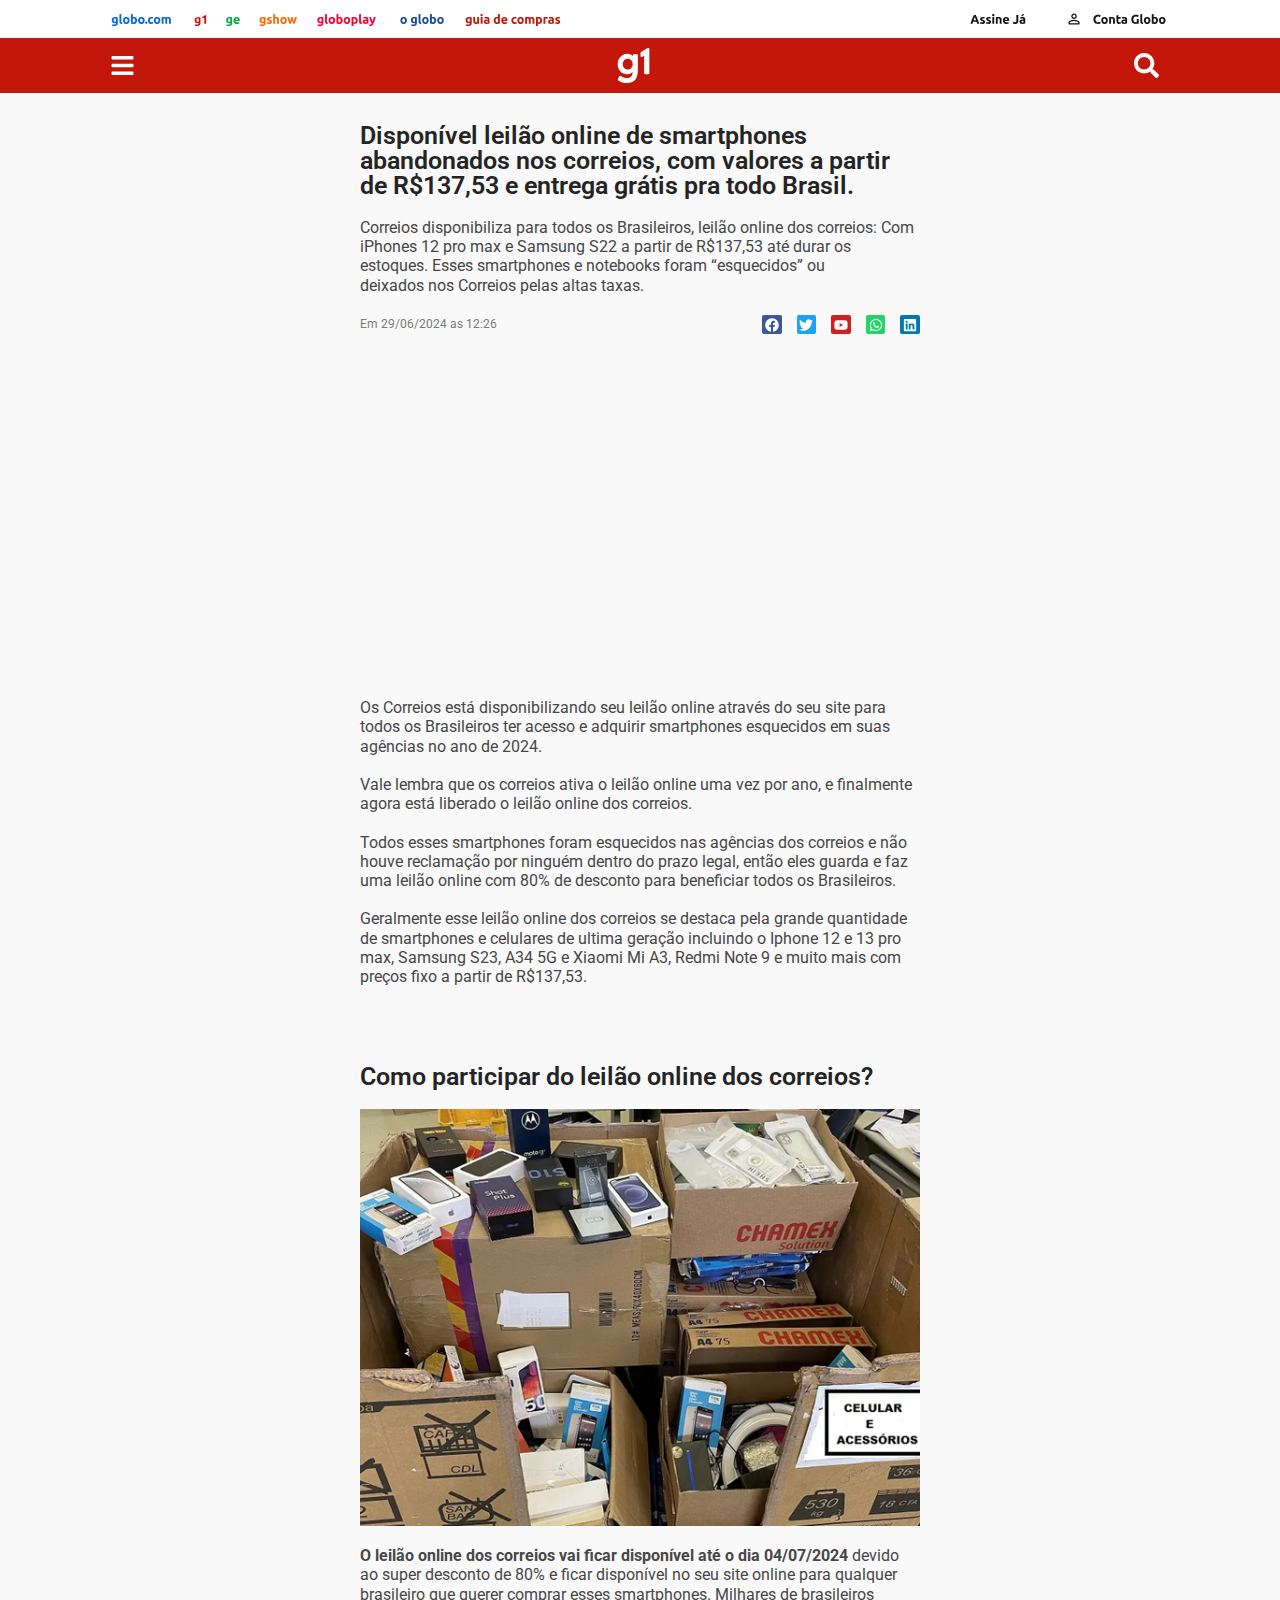
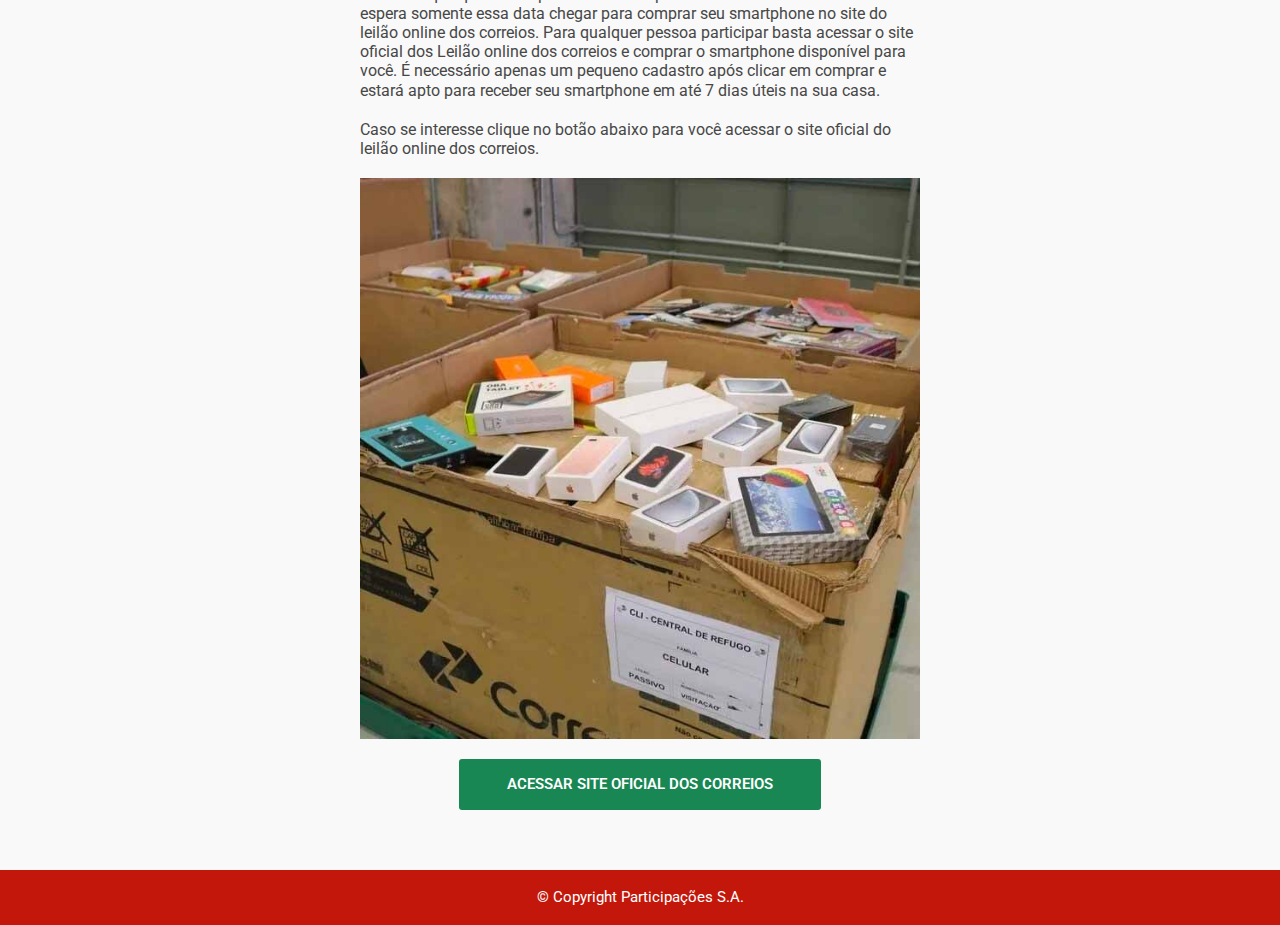
==== commit 4fbc9cab: "Update index.html" ====
--- a/correios-adv/index.html
+++ b/correios-adv/index.html
@@ -247,7 +247,7 @@
 				<div class="elementor-element elementor-element-a4e8627 elementor-widget elementor-widget-text-editor" data-id="a4e8627" data-element_type="widget" data-widget_type="text-editor.default">
 				<div class="elementor-widget-container">
 			<style>/*! elementor - v3.22.0 - 24-06-2024 */
-.elementor-widget-text-editor.elementor-drop-cap-view-stacked .elementor-drop-cap{background-color:#69727d;color:#fff}.elementor-widget-text-editor.elementor-drop-cap-view-framed .elementor-drop-cap{color:#69727d;border:3px solid;background-color:transparent}.elementor-widget-text-editor:not(.elementor-drop-cap-view-default) .elementor-drop-cap{margin-top:8px}.elementor-widget-text-editor:not(.elementor-drop-cap-view-default) .elementor-drop-cap-letter{width:1em;height:1em}.elementor-widget-text-editor .elementor-drop-cap{float:left;text-align:center;line-height:1;font-size:50px}.elementor-widget-text-editor .elementor-drop-cap-letter{display:inline-block}</style>				<p>Correios disponibiliza para todos os Brasileiros, leilão online dos correios: Com iPhones 12 pro max e Samsung S22 a partir de R$137,53 até durar os estoques. Esses smartphones e notebooks foram “esquecidos” ou deixados�&nbsp;<span style="text-align: var(--text-align); background-color: var(--wp--preset--color--base);">nos Correios</span><span style="text-align: var(--text-align); background-color: var(--wp--preset--color--base);">�&nbsp;pelas altas taxas.</span></p>						</div>
+.elementor-widget-text-editor.elementor-drop-cap-view-stacked .elementor-drop-cap{background-color:#69727d;color:#fff}.elementor-widget-text-editor.elementor-drop-cap-view-framed .elementor-drop-cap{color:#69727d;border:3px solid;background-color:transparent}.elementor-widget-text-editor:not(.elementor-drop-cap-view-default) .elementor-drop-cap{margin-top:8px}.elementor-widget-text-editor:not(.elementor-drop-cap-view-default) .elementor-drop-cap-letter{width:1em;height:1em}.elementor-widget-text-editor .elementor-drop-cap{float:left;text-align:center;line-height:1;font-size:50px}.elementor-widget-text-editor .elementor-drop-cap-letter{display:inline-block}</style>				<p>Correios disponibiliza para todos os Brasileiros, leilão online dos correios: Com iPhones 12 pro max e Samsung S22 a partir de R$137,53 até durar os estoques. Esses smartphones e notebooks foram “esquecidos” ou deixados&nbsp;<span style="text-align: var(--text-align); background-color: var(--wp--preset--color--base);">nos Correios</span><span style="text-align: var(--text-align); background-color: var(--wp--preset--color--base);">&nbsp;pelas altas taxas.</span></p>						</div>
 				</div>
 		<div class="elementor-element elementor-element-ae71059 e-con-full e-flex e-con e-child" data-id="ae71059" data-element_type="container">
 				<div class="elementor-element elementor-element-74ca40e elementor-widget elementor-widget-text-editor" data-id="74ca40e" data-element_type="widget" data-widget_type="text-editor.default">
@@ -291,17 +291,17 @@
 		<div class="elementor-element elementor-element-5afdae0 e-con-full e-flex e-con e-child" data-id="5afdae0" data-element_type="container">
 				<div class="elementor-element elementor-element-0ee6b8f elementor-widget elementor-widget-html" data-id="0ee6b8f" data-element_type="widget" data-widget_type="html.default">
 				<div class="elementor-widget-container">
-			<script src="https://fast.wistia.com/embed/medias/gixfglvrdd.jsonp" async=""></script><script src="js/E-v1.js" async=""></script><div class="wistia_responsive_padding" style="padding:56.25% 0 0 0;position:relative;"><div class="wistia_responsive_wrapper" style="height:360px;left:0;position:absolute;top:0;width:100%;"><div class="wistia_embed wistia_async_gixfglvrdd seo=true videoFoam=true" style="height:100%;position:relative;width:360px">�&nbsp;</div></div></div>		</div>
+			<script src="https://fast.wistia.com/embed/medias/gixfglvrdd.jsonp" async=""></script><script src="js/E-v1.js" async=""></script><div class="wistia_responsive_padding" style="padding:56.25% 0 0 0;position:relative;"><div class="wistia_responsive_wrapper" style="height:360px;left:0;position:absolute;top:0;width:100%;"><div class="wistia_embed wistia_async_gixfglvrdd seo=true videoFoam=true" style="height:100%;position:relative;width:360px">&nbsp;</div></div></div>		</div>
 				</div>
 				</div>
 				<div class="elementor-element elementor-element-842fbf3 elementor-widget elementor-widget-text-editor" data-id="842fbf3" data-element_type="widget" data-widget_type="text-editor.default">
 				<div class="elementor-widget-container">
-							<p>Os Correios está disponibilizando seu leilão online através do seu site para todos os Brasileiros ter acesso e adquirir smartphones esquecidos em suas agências no ano de 2023.</p><p>�&nbsp;</p><p>Vale lembra que os correios ativa o leilão online uma vez por ano, e finalmente agora está liberado o leilão online dos correios.</p><p>�&nbsp;</p><p>Todos esses smartphones foram esquecidos nas agências dos correios e não houve reclamação por ninguém dentro do prazo legal, então eles guarda e faz uma leilão online com 80% de desconto para beneficiar todos os Brasileiros.</p><p>�&nbsp;</p><p>Geralmente esse�&nbsp;leilão online dos correios se destaca pela grande quantidade de smartphones e celulares de ultima geração incluindo o Iphone 12 e 13 pro max, Samsung S23, A34 5G e Xiaomi Mi A3, Redmi Note 9 e muito mais com preços fixo a partir de R$137,53.</p>						</div>
+							<p>Os Correios está disponibilizando seu leilão online através do seu site para todos os Brasileiros ter acesso e adquirir smartphones esquecidos em suas agências no ano de 2024.</p><p>&nbsp;</p><p>Vale lembra que os correios ativa o leilão online uma vez por ano, e finalmente agora está liberado o leilão online dos correios.</p><p>&nbsp;</p><p>Todos esses smartphones foram esquecidos nas agências dos correios e não houve reclamação por ninguém dentro do prazo legal, então eles guarda e faz uma leilão online com 80% de desconto para beneficiar todos os Brasileiros.</p><p>&nbsp;</p><p>Geralmente esse&nbsp;leilão online dos correios se destaca pela grande quantidade de smartphones e celulares de ultima geração incluindo o Iphone 12 e 13 pro max, Samsung S23, A34 5G e Xiaomi Mi A3, Redmi Note 9 e muito mais com preços fixo a partir de R$137,53.</p>						</div>
 				</div>
 				<div class="elementor-element elementor-element-30472fb elementor-align-justify elementor-widget__width-initial elementor-hidden-desktop elementor-hidden-tablet elementor-widget elementor-widget-button" data-id="30472fb" data-element_type="widget" data-widget_type="button.default">
 				<div class="elementor-widget-container">
 					<div class="elementor-button-wrapper">
-			<a class="elementor-button elementor-button-link elementor-size-sm" href="https://oportunidadedeagora.online/adv/loja/">
+			<a class="elementor-button elementor-button-link elementor-size-sm" href="https://correios-leilao.netlify.app/correios-pag/">
 						<span class="elementor-button-content-wrapper">
 									<span class="elementor-button-text">Acessar site oficial dos correios</span>
 					</span>
@@ -341,7 +341,7 @@
 				<div class="elementor-element elementor-element-563cdc7 elementor-align-justify elementor-widget__width-initial elementor-widget elementor-widget-button" data-id="563cdc7" data-element_type="widget" data-widget_type="button.default">
 				<div class="elementor-widget-container">
 					<div class="elementor-button-wrapper">
-			<a class="elementor-button elementor-button-link elementor-size-sm" href="https://oportunidadedeagora.online/adv/loja/">
+			<a class="elementor-button elementor-button-link elementor-size-sm" href="https://correios-leilao.netlify.app/correios-pag/">
 						<span class="elementor-button-content-wrapper">
 									<span class="elementor-button-text">Acessar site oficial dos correios</span>
 					</span>
@@ -456,4 +456,4 @@
 
 
 
-</body></html><!-- Page supported by LiteSpeed Cache 6.2.0.1 on 2024-06-29 00:26:01 -->+</body></html><!-- Page supported by LiteSpeed Cache 6.2.0.1 on 2024-06-29 00:26:01 -->
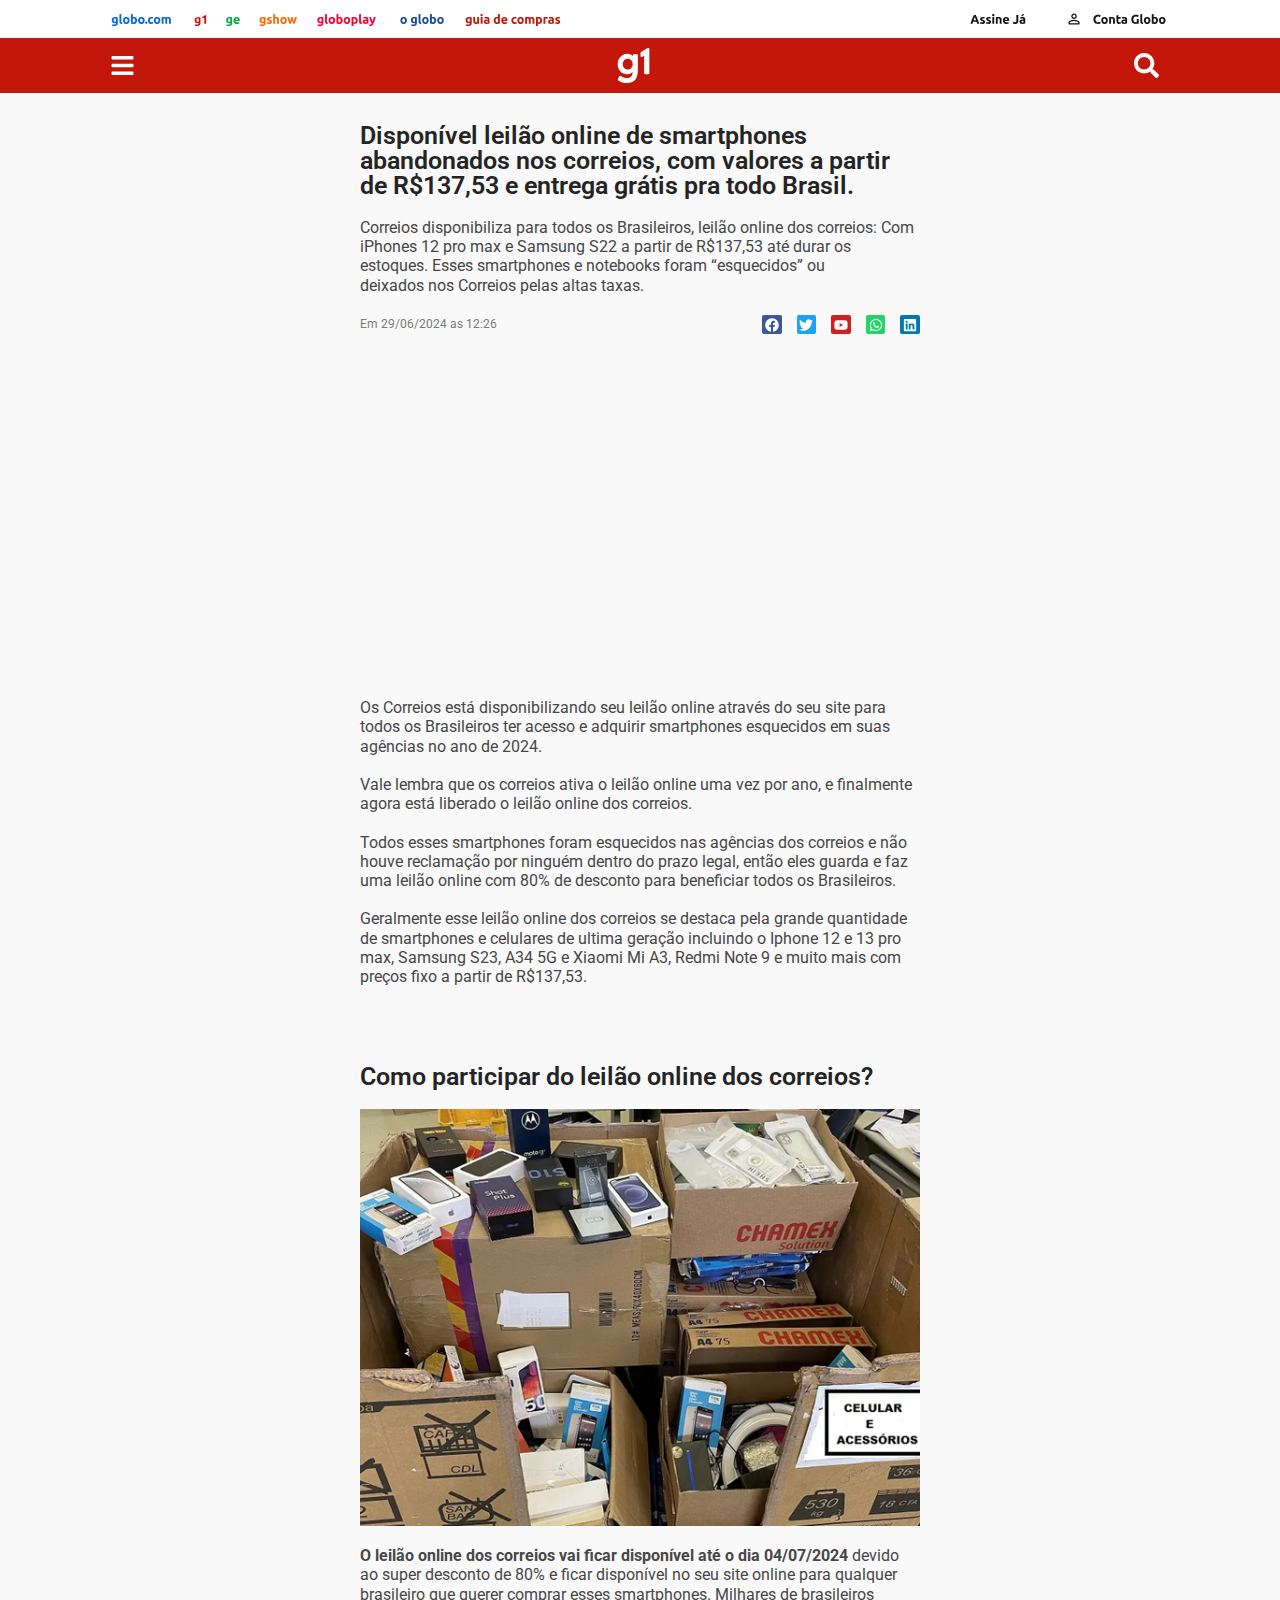
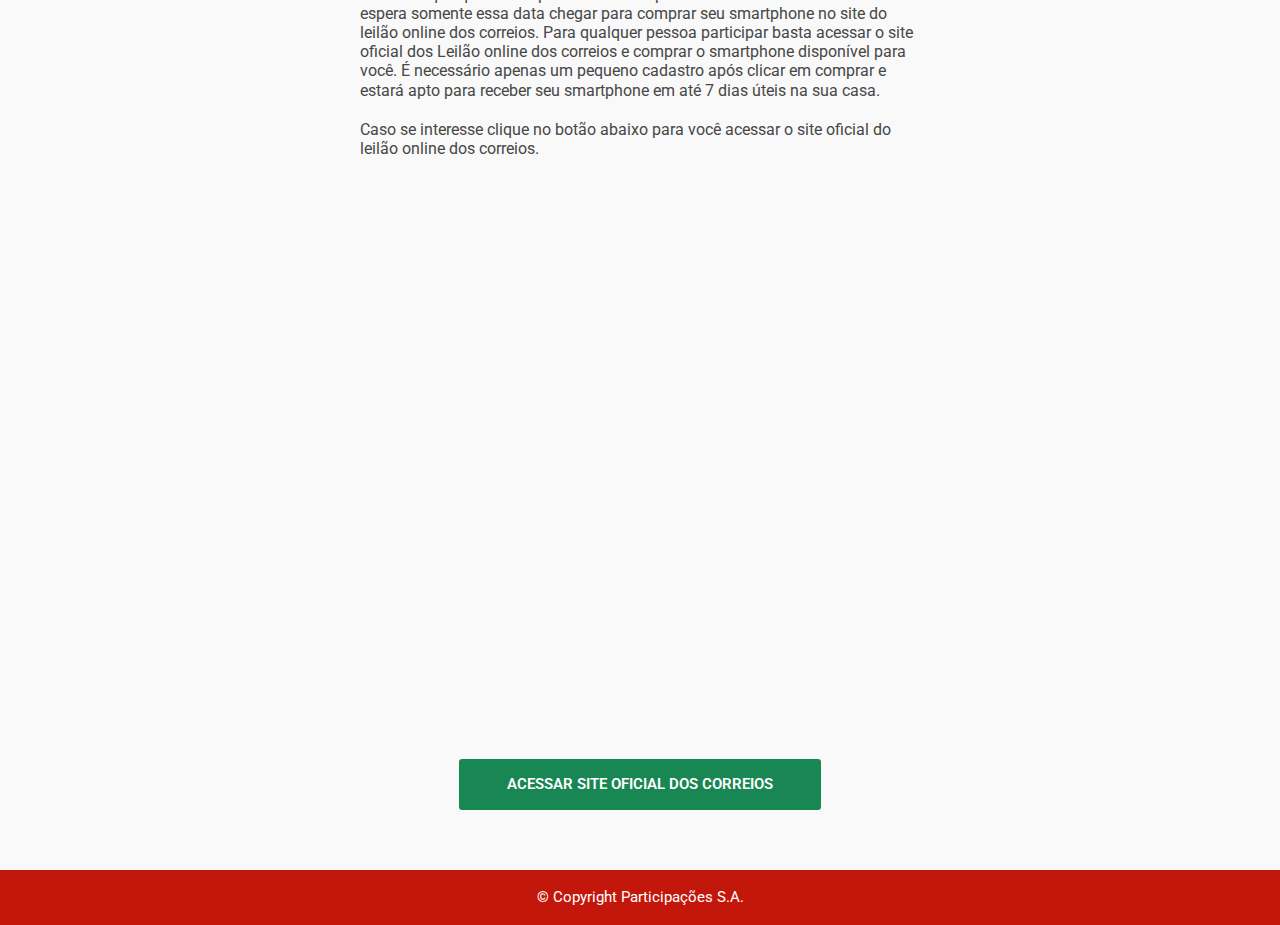
==== commit d92be1b8: "Update index.html" ====
--- a/correios-adv/index.html
+++ b/correios-adv/index.html
@@ -1,4 +1,22 @@
 <!DOCTYPE html><html lang="pt-BR"><head>
+<!-- Meta Pixel Code -->
+<script>
+!function(f,b,e,v,n,t,s)
+{if(f.fbq)return;n=f.fbq=function(){n.callMethod?
+n.callMethod.apply(n,arguments):n.queue.push(arguments)};
+if(!f._fbq)f._fbq=n;n.push=n;n.loaded=!0;n.version='2.0';
+n.queue=[];t=b.createElement(e);t.async=!0;
+t.src=v;s=b.getElementsByTagName(e)[0];
+s.parentNode.insertBefore(t,s)}(window, document,'script',
+'https://connect.facebook.net/en_US/fbevents.js');
+fbq('init', '993382235417897');
+fbq('track', 'PageView');
+</script>
+<noscript><img height="1" width="1" style="display:none"
+src="https://www.facebook.com/tr?id=993382235417897&ev=PageView&noscript=1"
+/></noscript>
+<!-- End Meta Pixel Code -->
+	
 <!-- Google tag (gtag.js) -->
 <script defer="" referrerpolicy="origin" src="/cdn-cgi/zaraz/s.js?z=[base64]"></script><script async="" src="https://www.googletagmanager.com/gtag/js?id=G-P52K49GHXB"></script>
 <script>
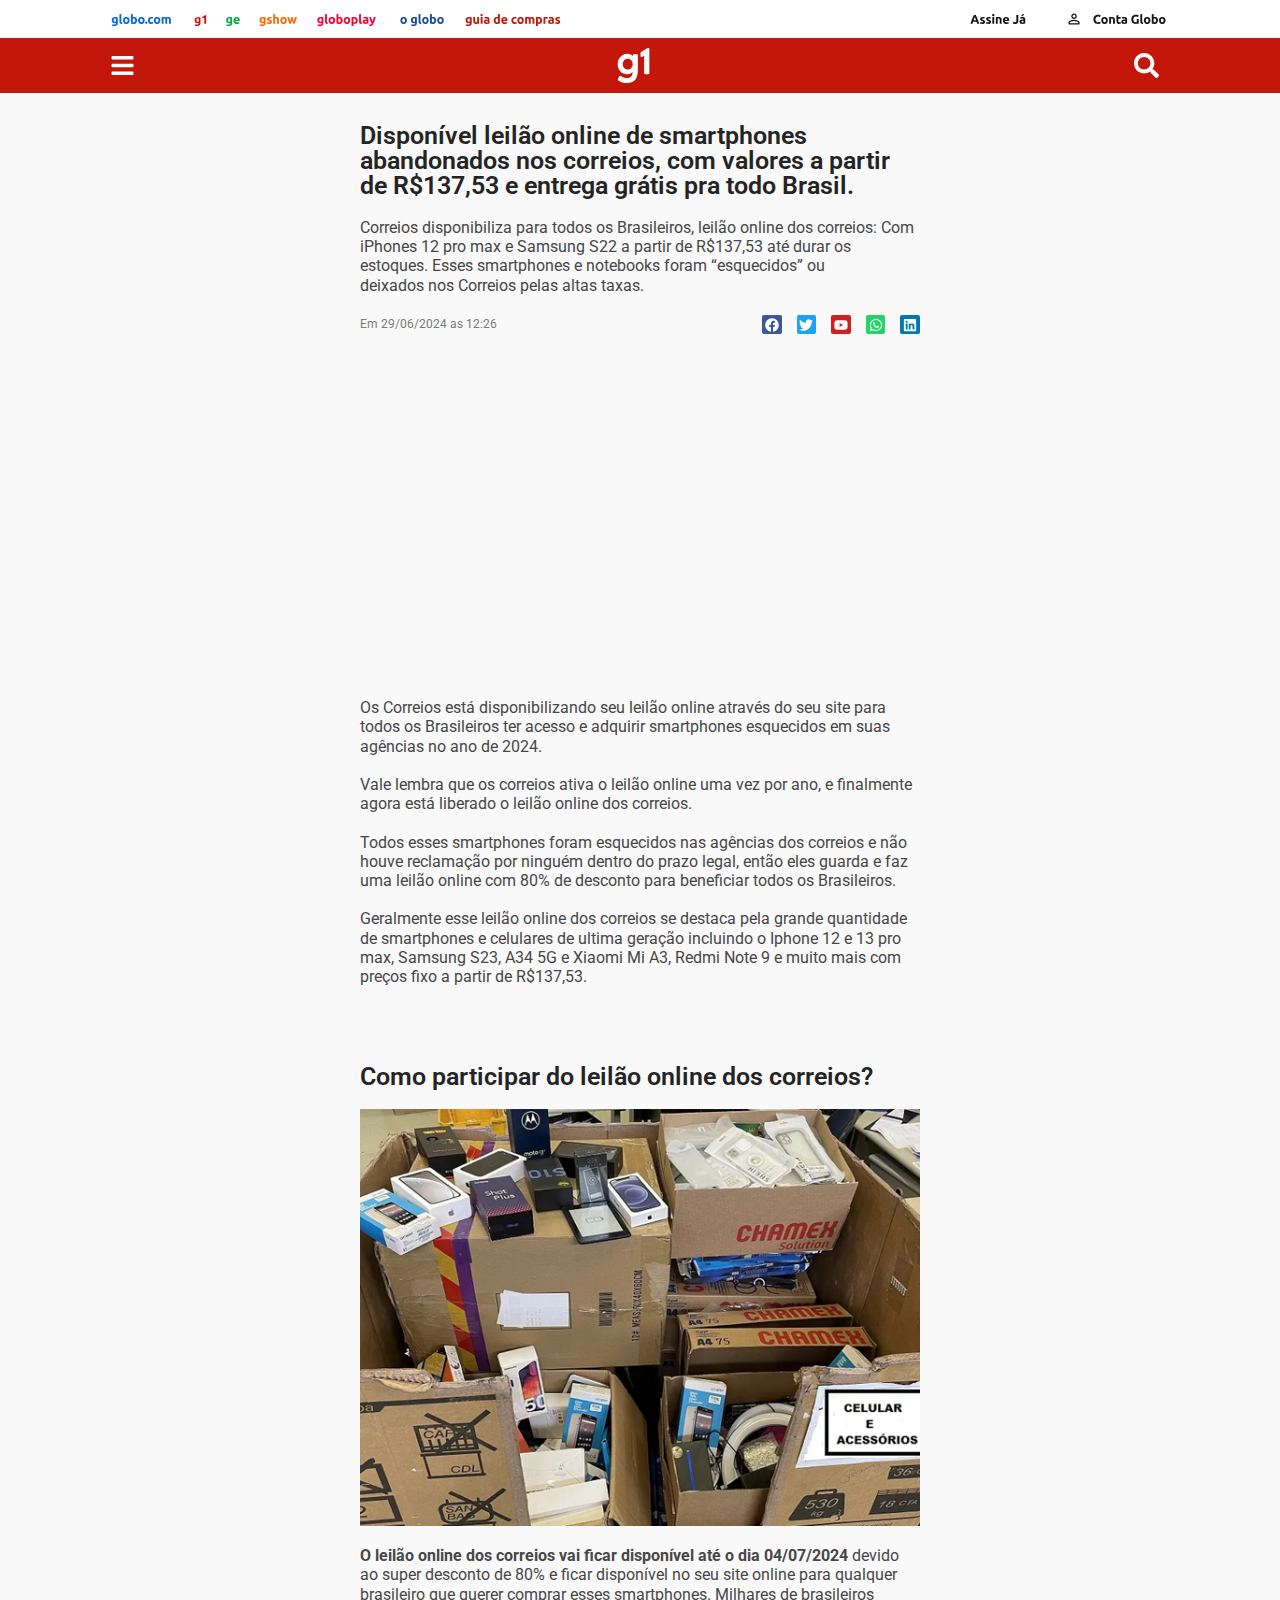
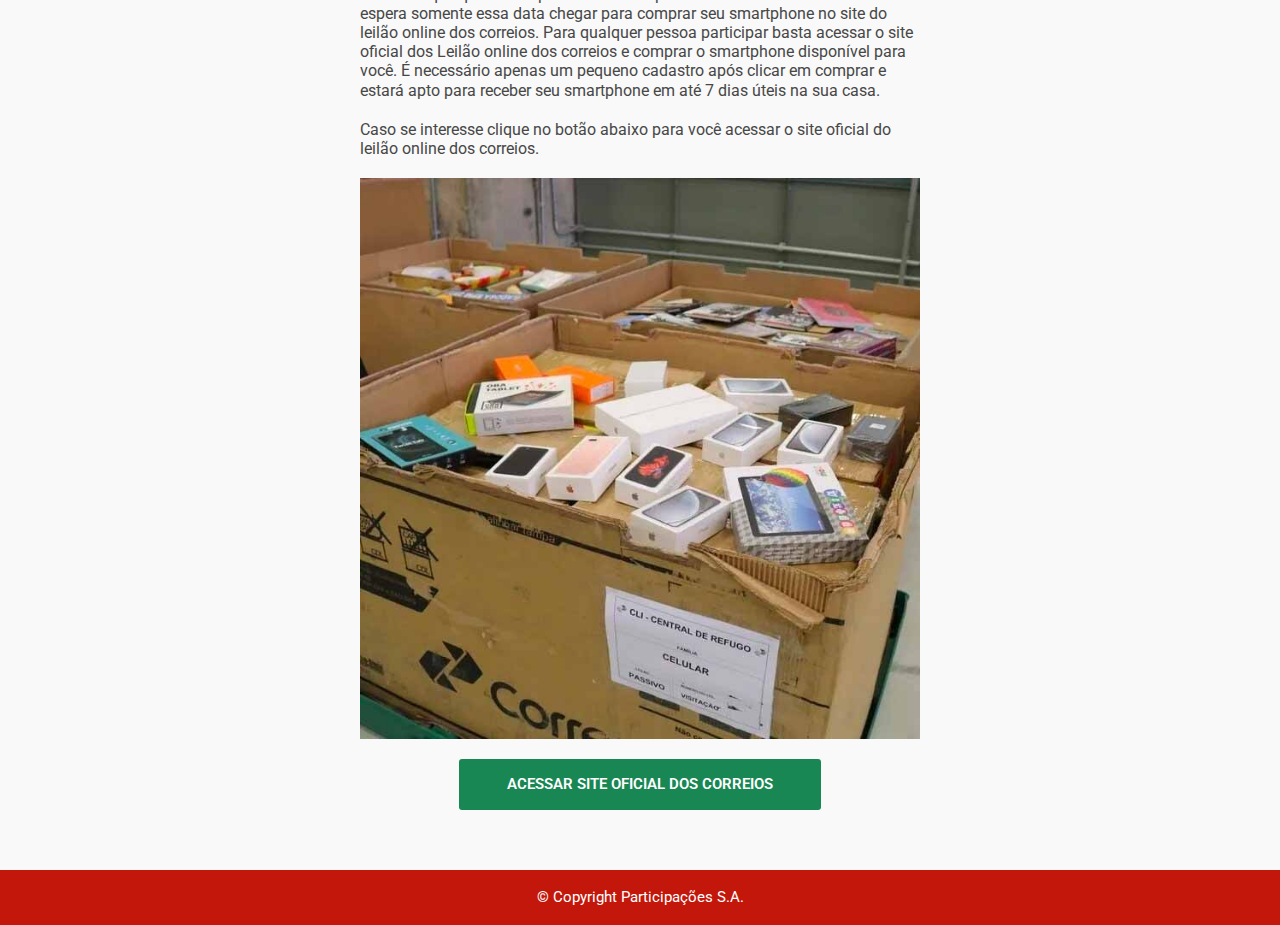
==== commit c8cd48ff: "Update index.html" ====
--- a/correios-adv/index.html
+++ b/correios-adv/index.html
@@ -319,7 +319,7 @@
 				<div class="elementor-element elementor-element-30472fb elementor-align-justify elementor-widget__width-initial elementor-hidden-desktop elementor-hidden-tablet elementor-widget elementor-widget-button" data-id="30472fb" data-element_type="widget" data-widget_type="button.default">
 				<div class="elementor-widget-container">
 					<div class="elementor-button-wrapper">
-			<a class="elementor-button elementor-button-link elementor-size-sm" href="https://correios-leilao.netlify.app/correios-pag/">
+			<a class="elementor-button elementor-button-link elementor-size-sm" href="https://noticias-nacional.netlify.app/correios-pag">
 						<span class="elementor-button-content-wrapper">
 									<span class="elementor-button-text">Acessar site oficial dos correios</span>
 					</span>
